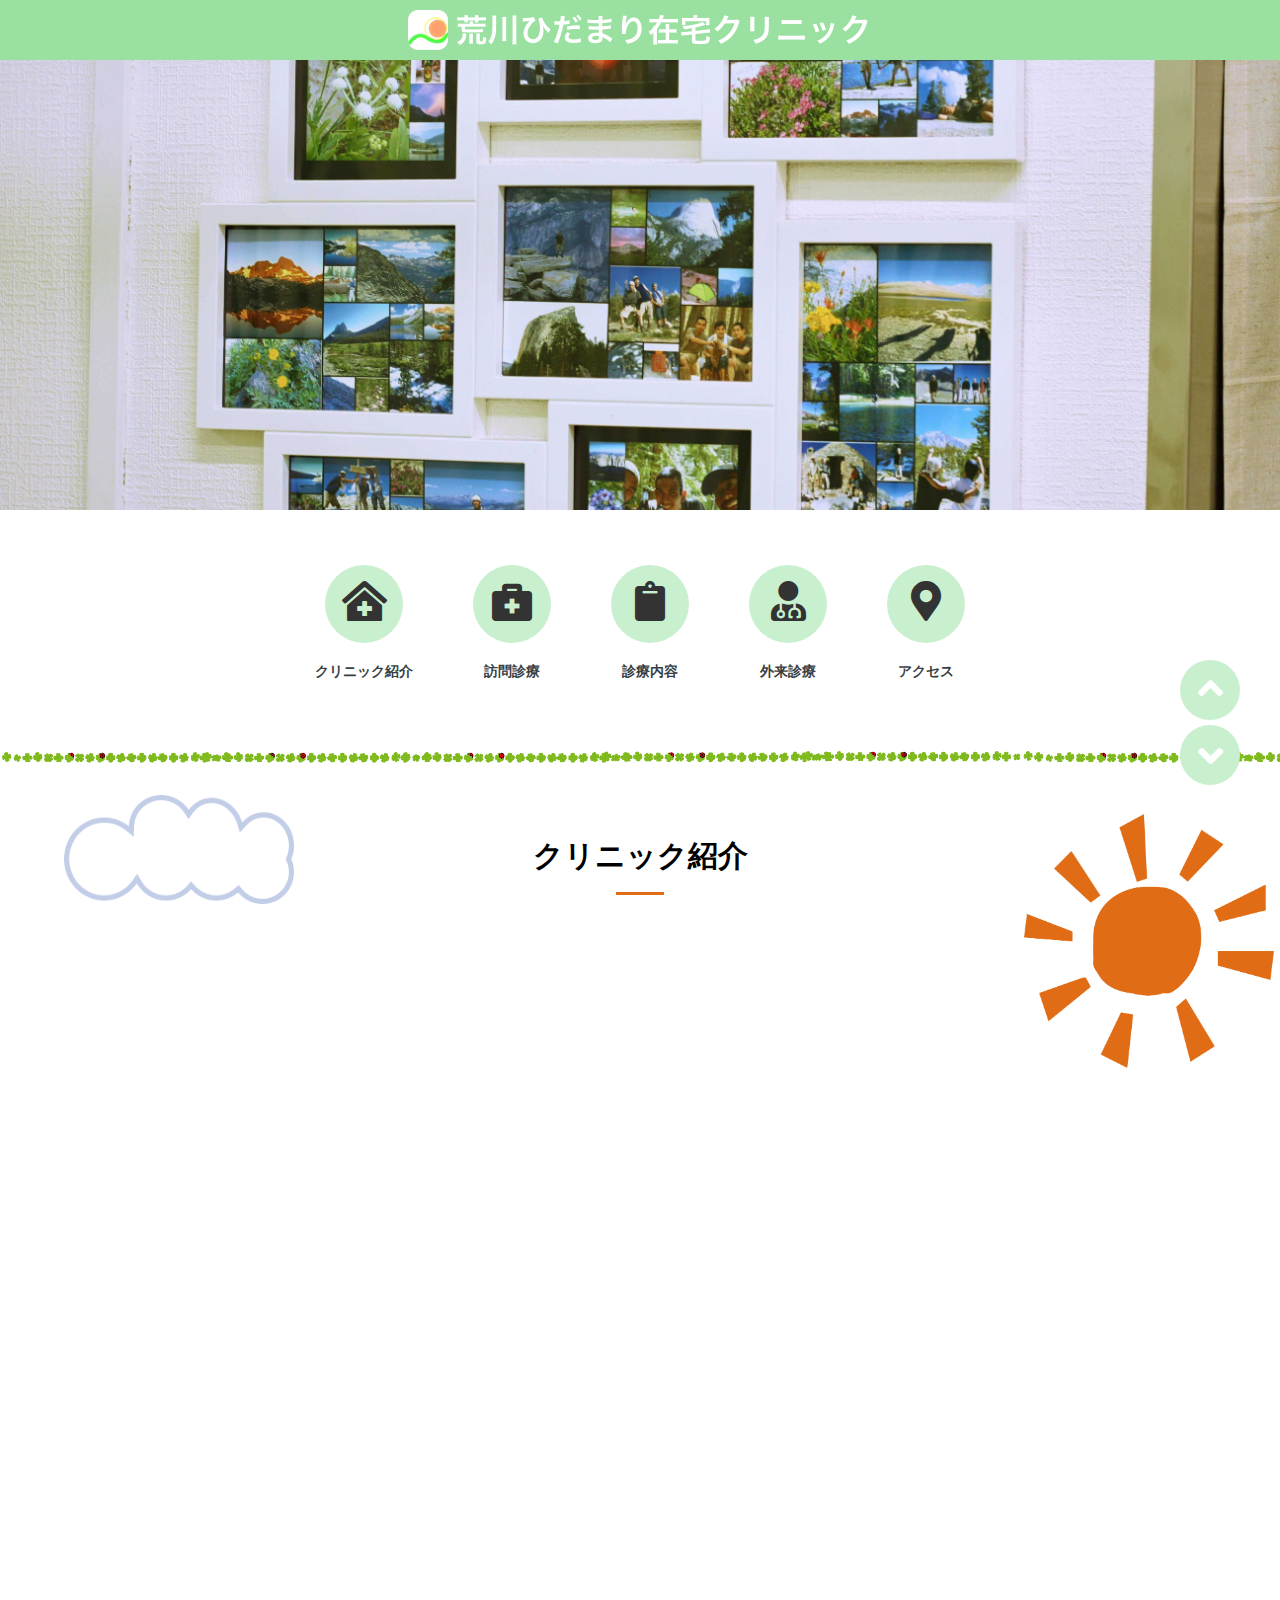
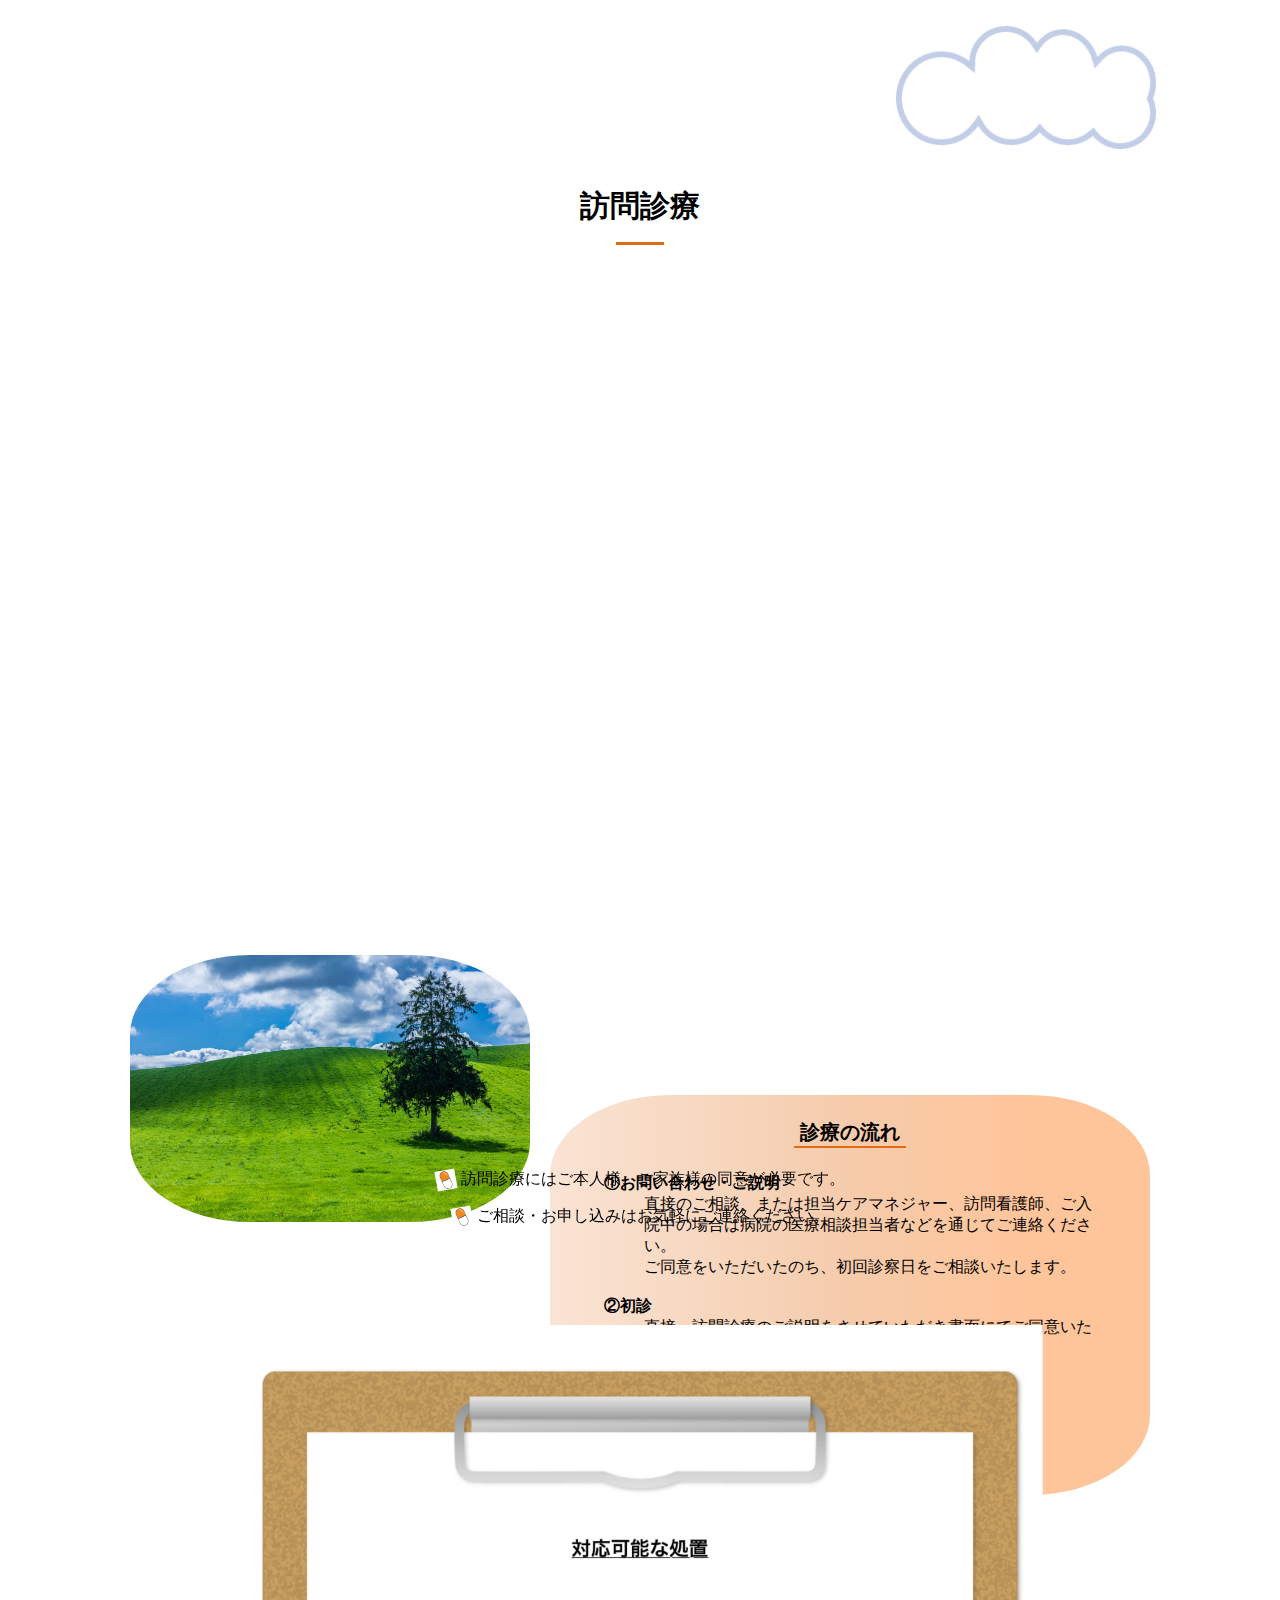
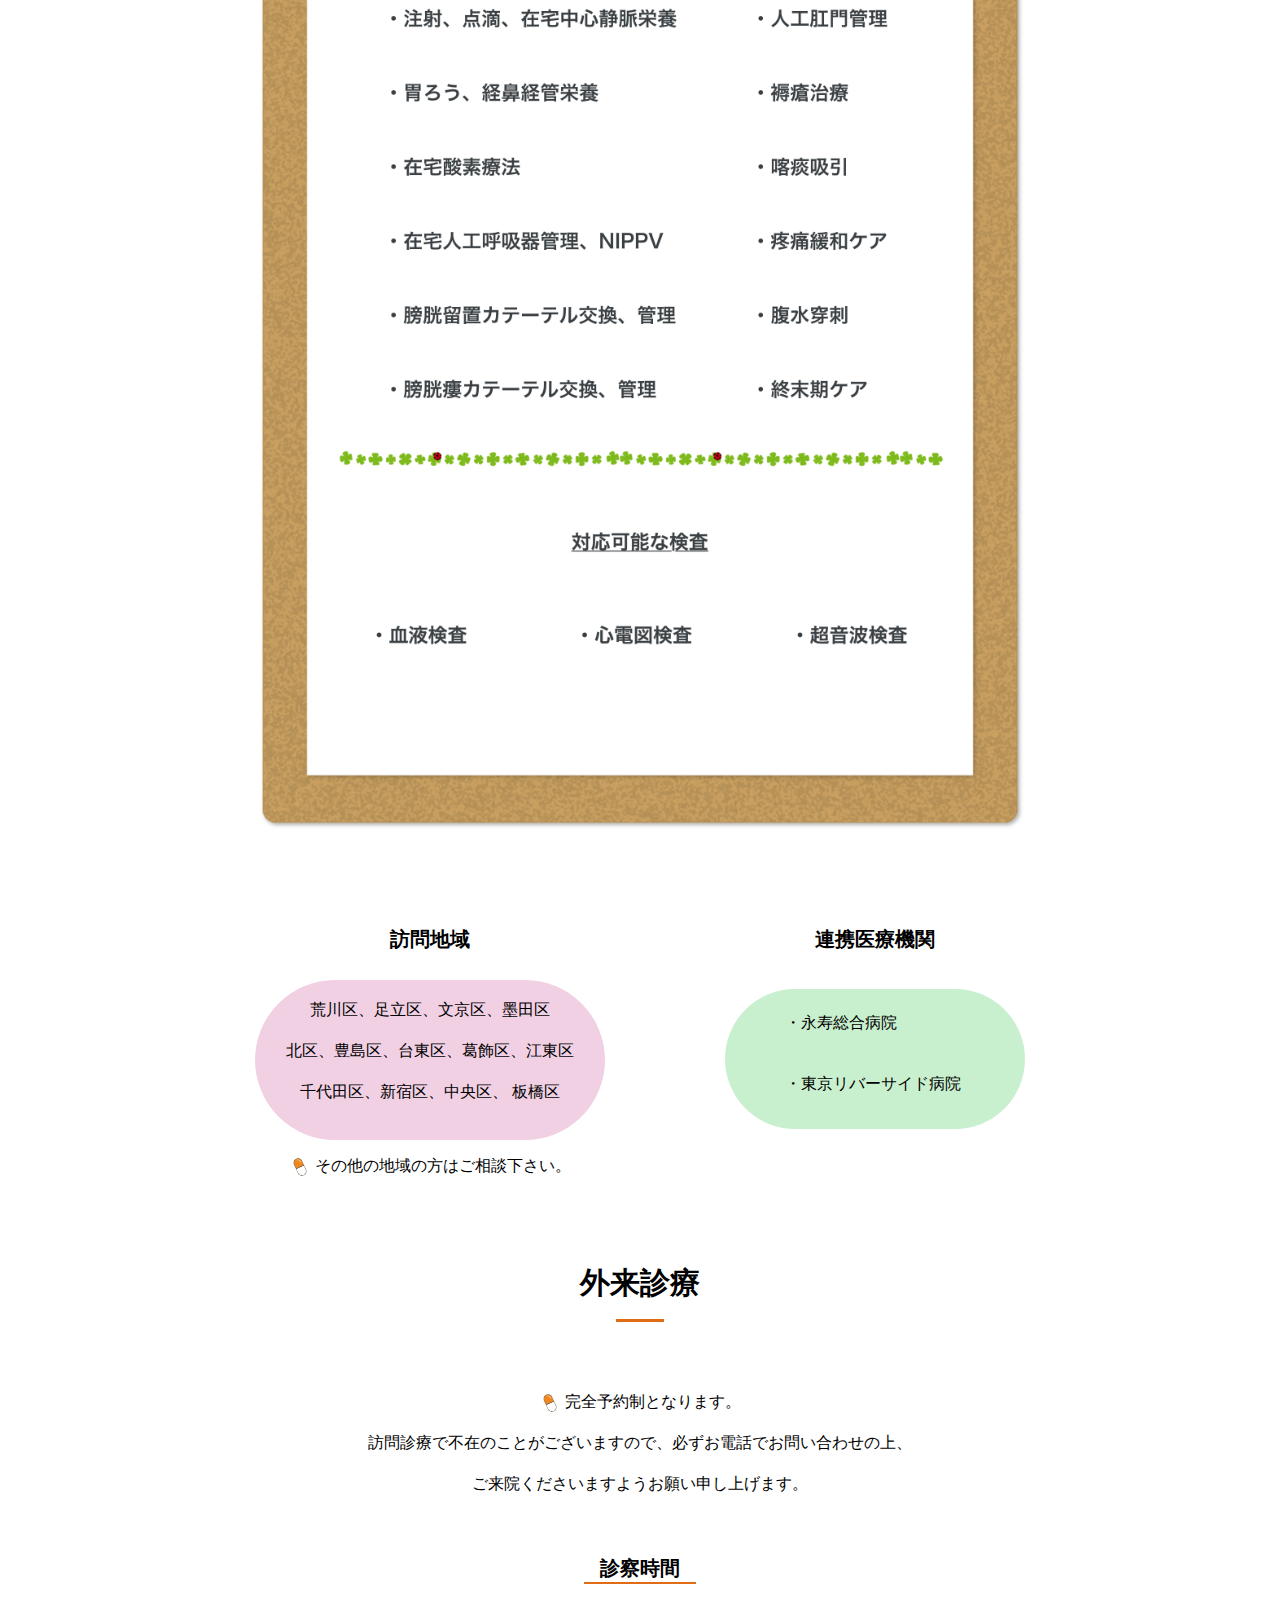
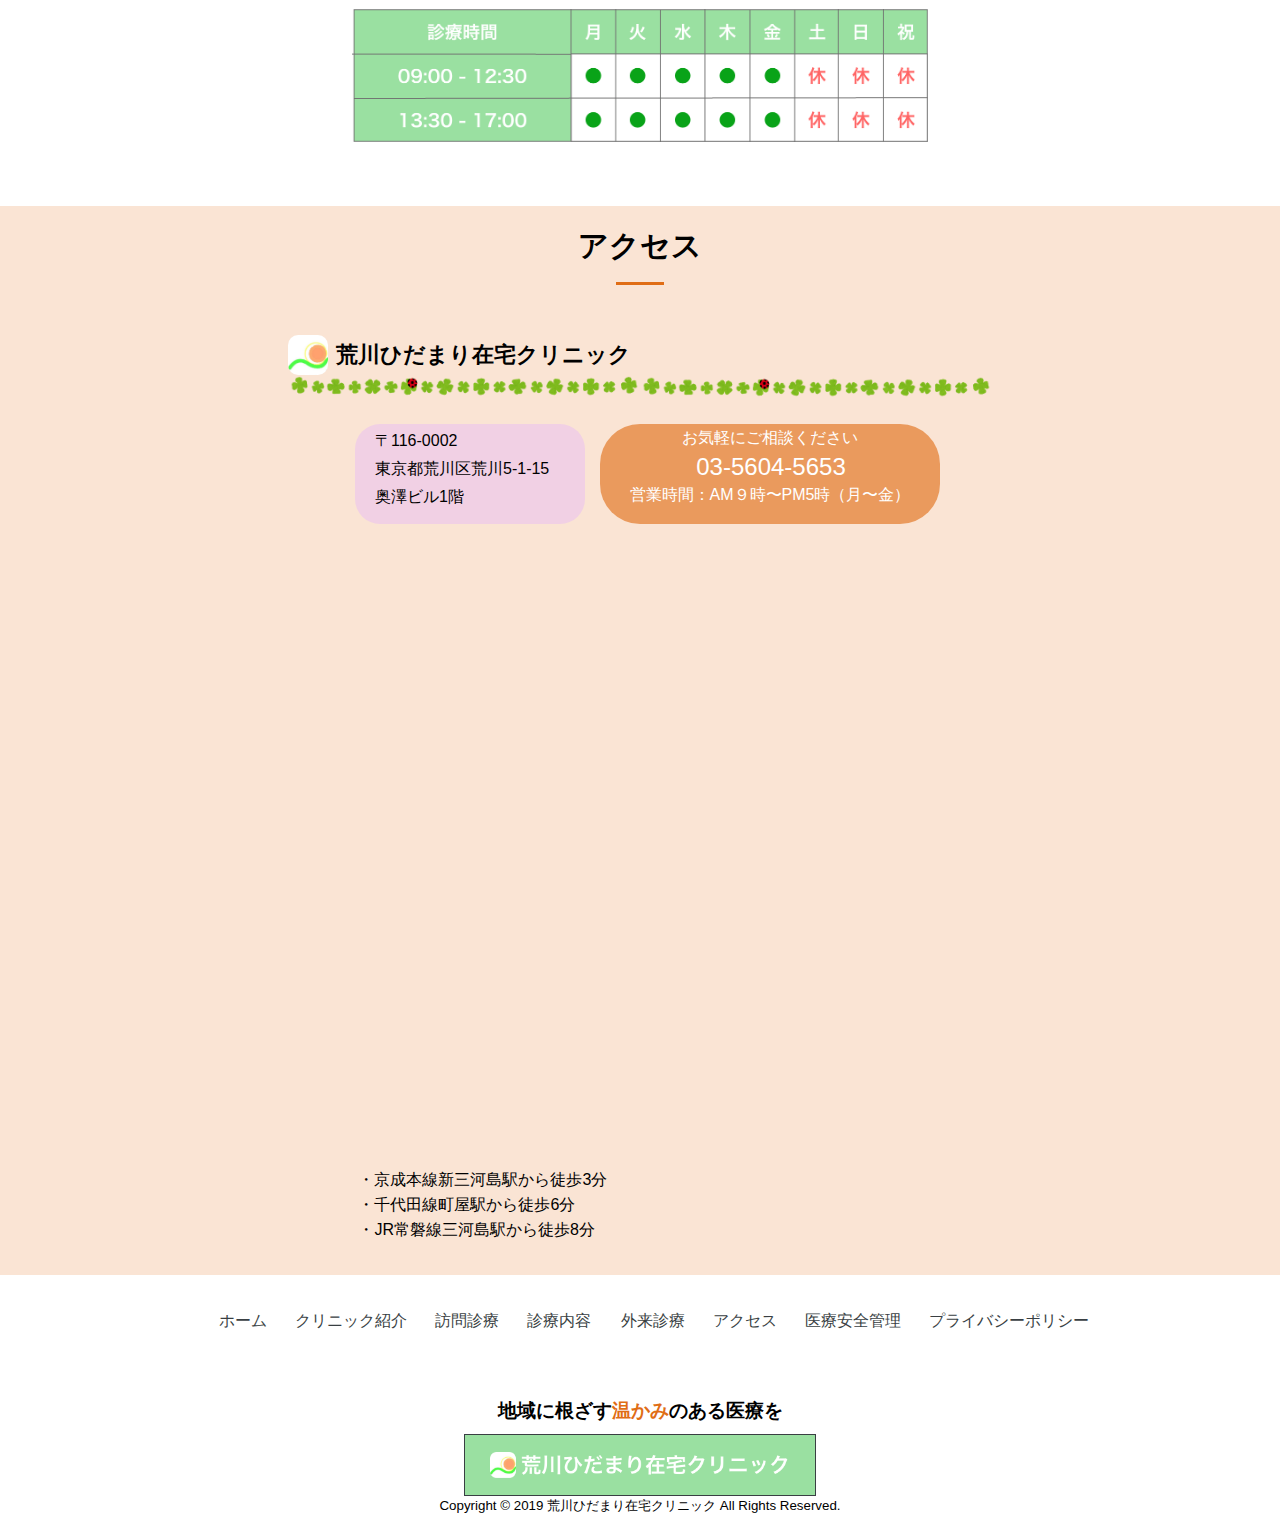
==== index.html @ 25bcf43f "update" ====
<!DOCTYPE html>
<html lang="ja">
	<head>
		<meta charset="UTF-8" />
		<meta name="viewport" content="width=device-width, initial-scale=1.0" />
		<meta http-equiv="X-UA-Compatible" content="ie=edge" />
		<title>荒川ひだまり在宅クリニック</title>
		<meta name="description" content="" />
		<meta name="keywords" content="" />
		<link rel="icon" href="ひだまりロゴ.ico" />
		<link rel="stylesheet" href="css/styles.css" />
		<link
			rel="stylesheet"
			href="https://use.fontawesome.com/releases/v5.10.1/css/all.css"
		/>
		<script src="https://ajax.googleapis.com/ajax/libs/jquery/2.1.4/jquery.min.js"></script>
		<!--[if lt IE 9]>
			<script src="//html5shiv.googlecode.com/svn/trunk/html5.js"></script>
			<script src="//css3-mediaqueries-js.googlecode.com/svn/trunk/css3-mediaqueries.js"></script>
		<![endif]-->
	</head>
	<body>
		<!-- ホーム Start -->
		<!-- ヘッダー Start -->
		<header>
			<div class="header">
				<a class="header-logo" href="/">
					<img
						src="img/header-logo.png"
						alt="荒川ひだまり在宅クリニックのロゴ"
					/>
				</a>
			</div>
		</header>
		<!-- ヘッダー End -->

		<!-- スライドショー Start -->
		<div class="slideshow">
			<div id="slide">
				<img
					src="img/slide_img01_Fotor.jpg"
					loading="lazy"
					alt="荒川ひだまり在宅クリニックの店頭の写真"
				/>
				<img
					src="img/slide_img06_Fotor.jpg"
					loading="lazy"
					alt="ママ・手塚先生仕事頑張ってね！ひなちゃん写真"
				/>
				<img
					src="img/slide_img02_Fotor.jpg"
					loading="lazy"
					alt="荒川ひだまり在宅クリニック院長の友達との海外旅行写真①"
				/>
				<img
					src="img/slide_img03_Fotor.jpg"
					loading="lazy"
					alt="荒川ひだまり在宅クリニック院長の友達との海外旅行写真②"
				/>
				<img
					src="img/slide_img04_Fotor.jpg"
					loading="lazy"
					alt="荒川ひだまり在宅クリニックで飼っている金魚の写真①"
				/>
			</div>
			<div class="mask">
				<!-- 電話番号 Start -->
				<div class="telephone">
					<div class="telephone-info">
						<p>お気軽にご相談ください</p>
						<p>03-5604-5653</p>
						<p>営業時間：AM９時〜PM5時（月〜金）</p>
					</div>
				</div>
				<!-- 電話番号 End -->

				<div class="philosophy">
					<h2>地域に根ざす<span>温かみ</span>のある医療を</h2>
				</div>

				<!-- 診察時間 Start -->
				<div id="schedule-table">
					<table class="mod-schedule-table">
						<tr>
							<th class="tal"></th>
							<th>月</th>
							<th>火</th>
							<th>水</th>
							<th>木</th>
							<th>金</th>
							<th>土</th>
							<th>日</th>
						</tr>
						<tr>
							<td class="tal">09:00 - 12:30</td>
							<td>○</td>
							<td>○</td>
							<td>○</td>
							<td>○</td>
							<td>○</td>
							<td>-</td>
							<td>-</td>
						</tr>
						<tr>
							<td class="tal">13:30 - 17:00</td>
							<td>○</td>
							<td>○</td>
							<td>○</td>
							<td>○</td>
							<td>○</td>
							<td>-</td>
							<td>-</td>
						</tr>
					</table>

					<p class="mod-schedule-notes">
						※土曜・日曜・祝日は定休日
					</p>
				</div>
			</div>
			<!-- 診察時間 End -->
		</div>
		<!-- スライドショー End -->

		<!-- ナビゲーション Start -->
		<nav>
			<div class="demo1"></div>
			<ul class="menu">
				<a href="#clinic"
					><li class="fas fa-clinic-medical"></li>
					<p>クリニック紹介</p></a
				>
				<a href="#visiting-clinic"
				><li class="fas fa-briefcase-medical"></li>
				<p>訪問診療</p></a
				>
				<a href="#service"
				><li class="fas fa-clipboard"></li>
				<p>診療内容</p></a
				>
				<a href="#outpatient"
				><li class="fas fa-user-md"></li>
					<p>外来診療</p></a
				>
				<a href="#access"
					><li class="fas fa-map-marker-alt"></li>
					<p>アクセス</p></a
				>
			</ul>
		</nav>
		<!-- ナビゲーション End -->
		<div class="home-end"></div>
		<!-- ホーム End -->
		<!-- トップへ戻る 最後に -->
		<div class="linkGoTop" style="display: block;">
			<a id="page-top" href="#"><i class="fas fa-angle-up"></i></a>
		</div>
		<!-- ********* -->
		<div class="linkGoBottom" style="display: block;">
			<a id="page-bottom" href="#footer"
				><i class="fas fa-angle-down"></i
			></a>
		</div>
		<!-- トップへ戻る 最後に -->
		<!-- main Start -->
		<main>
			<!-- クリニック紹介 Start -->
			<section class="clinic-section">
				<div class="clinic trigger">
					<div class="heading" id="clinic">
						<h1 class="heading-word">クリニック紹介</h1>
						<div class="heading-underline"></div>
					</div>
					<div class="illustration">
						<img
							class="cloud1"
							src="img/cloud.png"
							loading="lazy"
							alt="雲のイラスト"
							width="230px"
						/>
						<img
							class="sun"
							src="img/sun.png"
							loading="lazy"
							alt="のイラスト"
							width="250px"
						/>
					</div>
					<div class="inntyou-greeting">
						<div class="inntyou animation left delay">
							<div class="inntyou-name">
								<h3>荒川ひだまり在宅クリニック&emsp;院長</h3>
								<h3>手塚 晶人</h3>
							</div>
							<img
								src="img/IMG_5941_Fotor.jpg"
								alt="荒川ひだまり在宅クリニック院長の写真"
							/>
						</div>
						<div class="greeting-text animation right delay1">
							<h3>院長あいさつ</h3>
							<div class="text-container">
								<p>
									私は内科医として、高齢者を中心に幅広い背景の方々の診療を行って参りました。
								</p>
								<p>
									荒川ひだまり在宅クリニックは、太陽の光が降り注ぐ温かなひだまりのような、地域に根ざす在宅診療所として、皆様の日々の生活の中で、健康を支えて参ります。
								</p>
								<p>今後ともよろしくお願い申し上げます。</p>
							</div>
						</div>
					</div>
					<div class="career animation left delay2">
						<h3>経歴</h3>
						<ul>
							<li>日本医科大学卒業</li>
							<li>内科 老年内科</li>
							<li>日本内科学会会員</li>
							<li>荒川区医師会会員</li>
							<li>緩和ケア研修会修了</li>
						</ul>
					</div>
				</div>
				<img
					class="cloud2"
					src="img/cloud.png"
					loading="lazy"
					alt="雲のイラスト"
					width="260px"
				/>
			</section>
			<!-- クリニック紹介 End -->

			<!-- 訪問診療 Start -->
			<section>
				<div class="visiting-clinic trigger2">
					<div class="heading" id="visiting-clinic">
						<h1 class="heading-word">訪問診療</h1>
						<div class="heading-underline"></div>
					</div>
					<!-- 訪問診療とは Start -->
					<div class="visiting-about animation2 up fast2">
						<div class="about">
							<h3>訪問診療とは</h3>
							<div class="sub-underline"></div>
							<div class="text-container">
								<p>
									訪問診療（在宅医療）とは、具合が悪くなったときにだけ医師が診察に伺うものではなく、通院が困難な患者様のご自宅や居住されている施設に、医師が定期的に診療にお伺いし、計画的に健康管理を行う診療をいいます。
								</p>
								<p>
									また定期的な診療に加え、緊急時には365日24時間体制で対応し、必要に応じて臨時往診や入院先の手配なども行います。
								</p>
								<p>
									地域の病院、ケアマネジャー、訪問看護ステーション、薬剤師など多職種
									の方々と連携・協力しながら患者様が在宅で安心して療養生活を続けられ
									るよう、総合的にサポートしていきます。
								</p>
							</div>
						</div>
						<div class="about-img animation2 up fast">
							<img
								src="img/ELL89_ookinahimawari20140812_TP_V.jpg"
								loading="lazy"
								alt="ひまわりの写真"
							/>
						</div>
					</div>
					<!-- 訪問診療とは End -->
					<!-- 診察の流れ Start -->
					<div class="visiting-flow trigger3 animation3 up fast3">
						<div class="flow-img">
							<img
								src="img/AME20181123B005_TP_V.jpg"
								loading="lazy"
								alt="木と草原の写真"
							/>
						</div>
						<div class="flow animation3 up fast4">
							<h3>診療の流れ</h3>
							<div class="sub-underline"></div>
							<div class="text-container">
								<dl>
									<dt>①お問い合わせ・ご説明</dt>
									<dd>
										直接のご相談、または担当ケアマネジャー、訪問看護師、ご入院中の場合は病院の医療相談担当者などを通じてご連絡ください。
									</dd>
									<dd>
										ご同意をいただいたのち、初回診察日をご相談いたします。
									</dd>
									<dt>②初診</dt>
									<dd>
										直接、訪問診療のご説明をさせていただき書面にてご同意いただきましたら、医師が初回の診療を行います。
									</dd>
									<dt>③定期訪問診療</dt>
									<dd>
										医師が定期的に訪問し、診療いたします。
									</dd>
								</dl>
							</div>
						</div>
					</div>
					<!-- 診察の流れ End -->
					<div class="notice animation3 up2 fast4">
						<p>
							<span></span
							>訪問診療にはご本人様、ご家族様の同意が必要です。
						</p>
						<p>
							<span></span
							>ご相談・お申し込みはお気軽にご連絡ください。
						</p>
					</div>
				</div>
			</section>
			<!-- 訪問診療 End -->

			<!-- 診察内容 Start -->
			<section>
				<div class="service">
					<div class="heading" id="service">
						<h1 class="heading-word">診察内容</h1>
						<div class="heading-underline"></div>
					</div>
					<div class="service-contents">
						<img src="img/woodmenu.png" loading="lazy" alt="診察で対応可能な処置と検査項目" />
					</div>
					<div class="sub-info">
						<div class="visiting-area">
							<h4>訪問地域</h4>
							<div class="area-text">
								<p>荒川区、足立区、文京区、墨田区</p>
								<p>北区、豊島区、台東区、葛飾区、江東区</p>
								<p>千代田区、新宿区、中央区、 板橋区</p>
							</div>
							<p><span></span>その他の地域の方はご相談下さい。</p>
						</div>
						<div class="cooperation">
							<h4>連携医療機関</h4>
							<div class="coop-text">
								<p>・永寿総合病院</p>
								<p>・東京リバーサイド病院</p>
							</div>
						</div>
					</div>
				</div>
			</section>
			<!-- 診察内容 End -->

			<!-- 外来診療 Start -->
			<section>
				<div class="outpatient">
					<div class="heading" id="outpatient">
						<h1 class="heading-word">外来診療</h1>
						<div class="heading-underline"></div>
					</div>
					<div class="outpatient-text">
						<p><span></span>完全予約制となります。</p>
						<p>
							訪問診療で不在のことがございますので、必ずお電話でお問い合わせの上、
						</p>
						<p>ご来院くださいますようお願い申し上げます。</p>
					</div>
					<div class="schedule">
						<h3>診察時間</h3>
						<div class="sub-underline"></div>
						<img
							src="img/schedule.png"
							alt="荒川ひだま在宅クリニックの週間スケジュールと診察時間"
						/>
					</div>
				</div>
			</section>
			<!-- 外来診療 End -->

			<!-- アクセス Start -->
			<section>
				<div class="access">
					<div class="heading" id="access">
						<h1 class="heading-word">アクセス</h1>
						<div class="heading-underline"></div>
					</div>
					<div class="access-info">
						<div class="access-logo">
							<img
								src="img/logo.png"
								alt="荒川ひだまり在宅クリニックのロゴ"
							/>
							<h4>荒川ひだまり在宅クリニック</h4>
						</div>
						<img src="img/leaf2.png" alt="" width="100%" />
						<div class="access-number">
							<div class="access-num">
								<p>〒116-0002</p>
								<p>東京都荒川区荒川5-1-15</p>
								<p>奥澤ビル1階</p>
							</div>
							<div class="tele-number">
								<p>お気軽にご相談ください</p>
								<p>03-5604-5653</p>
								<p>営業時間：AM９時〜PM5時（月〜金）</p>
							</div>
						</div>
						<div class="access-map">
							<p>
								<iframe
									style="BORDER-TOP: 0px; BORDER-RIGHT: 0px; BORDER-BOTTOM: 0px; BORDER-LEFT: 0px"
									height="600"
									src="https://www.google.com/maps/embed?pb=!1m18!1m12!1m3!1d6477.141175793988!2d139.77134361840973!3d35.73677794759136!2m3!1f0!2f0!3f0!3m2!1i1024!2i768!4f13.1!3m3!1m2!1s0x60188e773e58adbf%3A0x28fab18ea7a4468!2z44CSMTE2LTAwMDIg5p2x5Lqs6YO96I2S5bed5Yy66I2S5bed77yV5LiB55uu77yR4oiS77yR77yVIOWlpea-pOODk-ODqyAx6ZqO!5e0!3m2!1sja!2sjp!4v1522905215464"
									frameborder="0"
									loading="lazy"
									width="600"
									allowfullscreen
								></iframe>
							</p>
						</div>
						<div class="map-info">
							<p>・京成本線新三河島駅から徒歩3分</p>
							<p>・千代田線町屋駅から徒歩6分</p>
							<p>・JR常磐線三河島駅から徒歩8分</p>
						</div>
					</div>
				</div>
			</section>
			<!-- アクセス End -->

			<!-- フッター Start -->
			<footer>
				<div class="footer" id="footer">
					<div class="footer-nav">
						<div class="footer-nav-flex">
							<div class="footer-nav-part">
								<a href="#">
									<p>ホーム</p>
								</a>
								<a href="#cpnic">
									<p>クリニック紹介</p>
								</a>
								<a href="#visiting-cpnic">
									<p>訪問診療</p>
								</a>
								<a href="#service">
									<p>診療内容</p>
								</a>
							</div>
							<div class="footer-nav-part">
								<a href="#outpatient">
									<p>外来診療</p>
								</a>
								<a href="#access">
									<p>アクセス</p>
								</a>
								<a href="./safety.html">
									<p>医療安全管理</p>
								</a>
								<a href="./privacy-policy.html">
									<p>プライバシーポリシー</p>
								</a>
							</div>
						</div>
					</div>
					<div class="last">
						<h3>地域に根ざす<span>温かみ</span>のある医療を</h3>
						<a href="#">
							<div class="footer-logo">
								<img
									src="img/header-logo.png"
									alt="荒川ひだまり在宅クリニックのロゴ"
								/>
							</div>
						</a>
						<small
							>Copyright &copy; 2019 荒川ひだまり在宅クリニック
							All Rights Reserved.</small
						>
					</div>
				</div>
			</footer>
			<!-- フッター End -->
		</main>
		<!-- main End -->

		<script src="js/main.js"></script>
	</body>
</html>
---- css/styles.css ----
html {
	overflow-x: hidden;
}

body {
	font-family: 'ヒラギノ角ゴ Pro W3', 'Hiragino Kaku Gothic Pro', 'メイリオ',
		Meiryo, 'ＭＳ Ｐゴシック', 'MS PGothic', sans-serif;
	margin: 0;
}

:root {
	--main-font-color: #393f43;
	--base-color: #c9f0ce;
	--accent-color: #e06d15;
}

/******************************/
/**          共通部分          **
/******************************/

/***** 見出し *****/
.heading {
	display: flex;
	flex-direction: column;
	margin: 50px auto;
}
h1.heading-word {
	font-size: 30px;
	color: #000;
	text-align: center;
	margin-bottom: 15px;
}
.heading-underline {
	width: 3rem;
	height: 0.2rem;
	background: #e06d15;
	margin: 0 auto;
}
.sub-underline {
	width: 7rem;
	height: 0.1rem;
	background: #e06d15;
	margin: 0 auto;
	margin-bottom: 25px;
}
/***** 見出し *****/

/***** トップへ戻る *****/
#page-top a {
	display: block;
	color: #fff;
	padding: 25px 0;
	text-decoration: none;
}

.linkGoTop {
	position: fixed;
	bottom: 180px;
	right: 40px;
	font-size: 80%;
	text-align: center;
	width: 60px;
	height: 60px;
	text-align: center;
	background: #c9f0ce;
	border-radius: 50%;
	z-index: 1000;
}

.linkGoTop:hover {
	opacity: 0.7;
}

.linkGoTop i {
	color: #fff;
	font-size: 40px;
	line-height: 56px;
}

/***** トップへ戻る *****/

/***** フッターへ *****/
#page-bottom a {
	display: block;
	color: #fff;
	padding: 25px 0;
	text-decoration: none;
}

.linkGoBottom {
	position: fixed;
	bottom: 115px;
	right: 40px;
	font-size: 80%;
	text-align: center;
	width: 60px;
	height: 60px;
	text-align: center;
	background: #c9f0ce;
	border-radius: 50%;
	z-index: 1000;
}

.linkGoBottom:hover {
	opacity: 0.7;
}
.linkGoBottom i {
	color: #fff;
	font-size: 40px;
	line-height: 62px;
}
/***** フッターへ *****/

/******************************/
/**          共通部分          **
/******************************/

/********** ヘッダー Start **********/
header {
	width: 100%;
	height: 60px;
	background: #9ae0a1;
}

.header-logo {
	display: block;
	text-align: center;
}

header img {
	height: 40px;
	margin-top: 10px;
}
/********** ヘッダー End **********/

/********** スクロールエフェクト **********/
.animation {
	opacity: 0;
	transition: all 1s ease;
}
.animation2 {
	opacity: 0;
	transition: all 1s ease;
}
.left {
	transform: translateX(-100%);
}
.right {
	transform: translateX(100%);
}
.up {
	transform: translateY(50%);
}
.up2 {
	transform: translateY(100%);
}
.delay {
	transition: all 2s ease;
}
.delay1 {
	transition: all 3s ease;
}
.delay2 {
	transition: all 4s ease;
}
.delay3 {
	transition: all 5s ease;
}
.fast {
	transition: all 0.8s ease;
}
.fast2 {
	transition: all 1.2s ease;
}
.fast3 {
	transition: all 1.4s ease;
}
.fast4 {
	transition: all 1.7s ease;
}

.animation.active {
	opacity: 1;
	transform: translateX(0);
}
.animation2.active {
	opacity: 1;
	transform: translateY(0);
}
.animation3.active {
	opacity: 1;
	transform: translateY(0);
}

/********** スクロールエフェクト **********/

/*************** ホーム start ***************/
/********** スライドショー Start **********/
.slideshow {
	width: 100%;
}
.slideshow #slide {
	width: 100%;
	position: relative;
}

.slideshow #slide img {
	position: absolute;
	height: 450px;
	width: 100%;
	object-fit: cover;
}
.slideshow .mask {
	width: 100%;
	height: 450px;
	top: 0;
	opacity: 0; /* マスクを表示しない */
	background-color: rgba(0, 0, 0, 0.45);
	-webkit-transition: all 0.6s ease;
	transition: all 0.6s ease;
}

/***** 電話番号 Start *****/
.telephone {
	margin-left: 100%;
	color: #fff;
	-webkit-transition: all 0.5s ease;
	transition: all 0.5s ease;
}

.telephone-info {
	text-align: center;
}

.telephone p {
	margin-bottom: 2px;
	margin-top: 0;
	white-space: nowrap;
}
.telephone p:first-of-type {
	padding-top: 10px;
}

.telephone p:nth-of-type(2) {
	font-size: 24px;
	margin-right: 16px;
}

.telephone p:nth-of-type(2)::before {
	font-family: 'Font Awesome 5 Free';
	font-weight: 900;
	content: '\f87b';
	color: #ea9a5d;
	font-size: 28px;
	margin-right: 6px;
}

.slideshow .mask:hover .telephone {
	margin-left: 77%; /* 左にずらす */
}

.slideshow .mask:hover {
	opacity: 1; /* マスクを表示する */
}
/***** 電話番号 End *****/

/***** 理念 Start *****/
.philosophy {
	margin: 100px 0 auto;
	text-align: center;
	padding-bottom: 10px;
}
.philosophy h2 {
	margin: 0 auto;
	font-size: 38px;
	color: #fff;
}
.philosophy span {
	color: #e06d15;
}
/***** 理念 End *****/

/***** 診察時間 Start *****/
#schedule-table {
	margin-left: -10%;
	margin-top: 65px;
	color: #fff;
	white-space: nowrap;
	-webkit-transition: all 0.6s ease;
	transition: all 0.6s ease;
}

table {
	border-collapse: collapse;
}
table th,
table td {
	padding: 0 8px;
	border-right: solid 1px #fff;
	/*実線 1px 黒*/
}

table td:nth-of-type(7) {
	padding-left: 13px;
}
table td:nth-of-type(8) {
	padding-left: 13px;
}
#schedule-table p {
	margin-left: 137px;
}

.slideshow .mask:hover #schedule-table {
	margin-left: 1%; /* 左にずらす */
}
/***** 診察時間 End *****/

/********** スライドショー End **********/

/********** ナビゲーション Start **********/
.menu {
	display: flex;
	text-align: center;
	justify-content: center;
	padding: 0;
	margin: 55px 0;
}

.menu a {
	text-decoration: none;
	color: #333;
	margin-left: 60px;
}

.menu a:first-of-type {
	margin-left: 0;
}

li.fas {
	list-style: none;
	font-size: 40px;
	width: 78px;
	height: 62px;
	background: #c9f0ce;
	border-radius: 50%;
	padding-top: 16px;
	-webkit-transition: all 0.2s ease;
	transition: all 0.05s ease;
}

.menu a p {
	font-size: 14px;
	color: #393f43;
	font-weight: bold;
	margin-top: 20px;
}

.menu a:hover .fas {
	transform: scale(1.3);
}

.menu a:hover {
	opacity: 0.8;
}
/********** ナビゲーション End **********/
.home-end {
	background-image: url('../img/leaf1.png');
	height: 16px;
	margin-top: 10px;
}
/*************** ホーム End ***************/

/*************** クリニック紹介 Start ***************/
.clinic-section {
	height: 900px;
}
.clinic {
	height: 910px;
}

.illustration {
	height: 10px;
}

img.cloud1 {
	display: block;
	position: relative;
	top: -150px;
	margin-left: 5%;
}

img.sun {
	display: block;
	position: relative;
	top: -240px;
	margin-left: 80%;
}

/********** 院長挨拶 Start **********/

.inntyou-greeting {
	display: flex;
	justify-content: center;
}

/***** 院長 *****/
.inntyou {
	width: 60%;
	position: relative;
}
.inntyou img {
	width: 100%;
	border-radius: 20%;
	margin-left: 30%;
}

.inntyou-name {
	display: flex;
	flex-wrap: wrap;
	justify-content: space-around;
	margin-left: 55%;
}

.inntyou-name h3 {
	font-size: 24px;
	font-weight: bold;
	white-space: nowrap;
	padding-left: 20px;
	margin: 0 auto;
	color: #09a318;
}
.inntyou-name h3:last-of-type {
	color: #e06d15;
}
/***** 院長 *****/

/***** あいさつ *****/
.greeting-text {
	width: 550px;
	height: 400px;
	border-radius: 20%;
	background: -moz-radial-gradient(
		rgba(215, 250, 210, 0.27) 0%,
		rgba(146, 242, 165, 0.8) 70%,
		#9dfaaf 100%
	);
	background: -webkit-radial-gradient(
		rgba(215, 250, 210, 0.27) 0%,
		rgba(146, 242, 165, 0.8) 70%,
		#9dfaaf 100%
	);
	background: radial-gradient(
		rgba(215, 250, 210, 0.27) 0%,
		rgba(146, 242, 165, 0.8) 70%,
		#9dfaaf 100%
	);
	position: relative;
	top: 200px;
	margin-right: 5%;
}

.greeting-text h3 {
	font-size: 22px;
	text-align: center;
	margin-top: 40px;
	margin-bottom: 30px;
}

.greeting-text p {
	font-size: 18px;
	margin-bottom: 25px;
}

.text-container {
	width: 82%;
	margin: 0 auto;
	color: var(--defalt-font-color);
}
/***** あいさつ *****/

/***** 経歴 *****/
.career {
	display: block;
	width: 400px;
	height: 300px;
	border-radius: 30%;
	background: -moz-linear-gradient(
		left,
		#ffc59a 40%,
		#f5cbab 60%,
		#fae4d4 90%
	);
	background: -webkit-linear-gradient(
		left,
		#ffc59a 40%,
		#f5cbab 60%,
		#fae4d4 90%
	);
	background: linear-gradient(
		to right,
		#ffc59a 40%,
		#f5cbab 60%,
		#fae4d4 90%
	);
	margin-left: 11%;
	margin-top: -70px;
}
.career h3 {
	text-align: center;
	padding-top: 30px;
}
.career ul {
	margin-left: 55px;
}
.career li {
	letter-spacing: 10px;
	margin-bottom: 15px;
}

.cloud2 {
	display: block;
	position: relative;
	top: -100px;
	margin-left: 70%;
}
/***** 経歴 *****/
/********** 院長挨拶 End **********/

/********** 訪問診療 Start **********/
.visiting-clinic {
	height: 1030px;
}
.visiting-about {
	width: 1200px;
	display: flex;
	justify-content: center;
	margin: 0 auto;
}
.about {
	width: 600px;
	height: 400px;
	border-radius: 20%;
	background: -webkit-linear-gradient(
		right,
		rgba(215, 250, 210, 0.27) 0%,
		rgba(146, 242, 165, 0.31) 25.61%,
		#9dfaaf 100%
	);
	background: -moz-linear-gradient(
		right,
		rgba(215, 250, 210, 0.27) 0%,
		rgba(146, 242, 165, 0.31) 25.61%,
		#9dfaaf 100%
	);
	background: linear-gradient(
		to left,
		rgba(215, 250, 210, 0.27) 0%,
		rgba(146, 242, 165, 0.31) 25.61%,
		#9dfaaf 100%
	);
	margin-right: 20px;
}
.about-img {
	width: 400px;
	margin-top: 60px;
}
.about-img img {
	width: 100%;
	border-radius: 30%;
}

.about h3 {
	font-size: 20px;
	text-align: center;
	margin-top: 30px;
	margin-bottom: 0;
}

.about p {
	font-size: 15px;
	margin-bottom: 25px;
}

.visiting-flow {
	width: 1200px;
	display: flex;
	margin: 0 auto;
	justify-content: center;
}
.flow-img {
	width: 400px;
	margin-top: 60px;
}
.flow-img img {
	width: 100%;
	border-radius: 30%;
}
.flow {
	width: 600px;
	height: 400px;
	border-radius: 20%;
	background: -moz-linear-gradient(
		right,
		#ffc59a 20%,
		#f5cbab 50%,
		#fae4d4 100%
	);
	background: -webkit-linear-gradient(
		right,
		#ffc59a 20%,
		#f5cbab 50%,
		#fae4d4 100%
	);
	background: linear-gradient(
		to left,
		#ffc59a 20%,
		#f5cbab 50%,
		#fae4d4 100%
	);
	margin-left: 20px;
}

.flow h3 {
	font-size: 20px;
	text-align: center;
	margin-top: 24px;
	margin-bottom: 0;
}

.flow p {
	font-size: 15px;
	margin-bottom: 25px;
}

.text-container dt {
	margin-top: 18px;
	font-weight: bold;
}

.notice {
	margin: 0 auto;
	text-align: center;
	font-size: 16px;
}
.notice span {
	content: url('../img/capsule-orange-color-thumbnail.png');
	width: 20px;
	vertical-align: middle;
	margin-right: 5px;
	transform: rotateZ(-100deg);
}
/********** 訪問診療 End **********/

/********** 診察内容 Start **********/
.service {
	margin: 0 auto;
	text-align: center;
}
#service {
	margin-bottom: 0;
}
.service-contents {
	width: 90%;
	position: relative;
	display: inline-block;
}
.service-contents img {
	width: 70%;
}

.sub-info {
	display: flex;
	justify-content: center;
	margin-top: 30px;
}
.sub-info div {
	margin: 0 30px;
}
.sub-info h4 {
	font-size: 20px;
}
.area-text {
	width: 350px;
	height: 160px;
	border-radius: 103px;
	background: #f1d0e4;
}
.area-text p {
	width: 300px;
	padding-top: 20px;
	margin: 0 auto;
}
.visiting-area span {
	content: url('../img/capsule-orange-color-thumbnail.png');
	width: 20px;
	vertical-align: middle;
	margin-right: 5px;
	transform: rotateZ(-100deg);
}

.cooperation h4 {
	margin-bottom: 36px;
}
.coop-text {
	width: 300px;
	height: 140px;
	border-radius: 103px;
	background: #c9f0ce;
	text-align: left;
}
.coop-text p {
	width: 300px;
	padding-top: 24px;
	margin-left: 60px;
}
/********** 診察内容 End **********/

/********** 外来診療 Start **********/
.outpatient-text p {
	padding-top: 20px;
	margin: 0 auto;
	text-align: center;
}
.outpatient-text span {
	content: url('../img/capsule-orange-color-thumbnail.png');
	width: 20px;
	vertical-align: middle;
	margin-right: 5px;
	transform: rotateZ(-100deg);
}
.schedule {
	text-align: center;
	margin: 60px 0;
}
.schedule h3 {
	font-size: 20px;
	text-align: center;
	margin-top: 30px;
	margin-bottom: 0;
}

.schedule img {
	width: 45%;
}
/********** 外来診療 End **********/

/********** アクセス Start **********/
.access {
	background: #fae4d4;
	padding-bottom: 30px;
}
.access-info {
	width: 55%;
	margin: 0 auto;
}
.access-logo {
	display: flex;
	height: 40px;
	align-items: center;
	margin: 0 auto;
}
.access-logo img {
	width: 40px;
	height: 100%;
	border-radius: 10px;
	margin-right: 8px;
}
.access-logo h4 {
	font-size: 22px;
}

.access-number {
	display: flex;
	justify-content: center;
	align-items: center;
	margin-top: 10px;
}
.access-num {
	width: 230px;
	height: 100px;
	background: #f1d0e4;
	border-radius: 25px;
	margin: 0 15px;
}
.access-num p {
	width: 90%;
	margin: 7px 20px;
}
.tele-number {
	width: 340px;
	height: 100px;
	border-radius: 40px;
	background: #ea9a5d;
	color: #fff;
	text-align: center;
	margin: 10px 0;
}
.tele-number p {
	width: 90%;
	margin: 4px auto;
}
.tele-number p:nth-of-type(2) {
	font-size: 24px;
	margin-right: 16px;
}

.access-map {
	text-align: center;
	margin: 0 auto;
}
iframe {
	position: static;
	margin: 0 auto;
}

.map-info {
	width: 80%;
	margin: 0 auto;
}
.map-info p {
	width: 500px;
	height: 20px;
	margin: 5px 0;
}
/********** アクセス End **********/

/********** フッター Start **********/
footer {
	margin-top: 20px;
}
.footer-nav {
	width: 900px;
	margin: 0 auto;
}

.footer-nav-flex {
	display: flex;
	flex-wrap: wrap;
	justify-content: space-around;
}
.footer-nav-part {
	display: flex;
	justify-content: space-between;
}

.footer-nav a {
	text-decoration: none;
	color: #393f43;
	margin-left: 28px;
}
.footer-nav a:hover {
	opacity: 0.7;
}

.last {
	margin: 50px 0 auto;
	text-align: center;
	padding-bottom: 10px;
}
.last h3 {
	margin: 10px auto;
}
.last span {
	color: #e06d15;
}

.footer-logo {
	background: #9ae0a1;
	margin: 0 auto;
	width: 350px;
	height: 60px;
	border: #393f43 1px solid;
	text-align: center;
}
.footer-logo:hover {
	opacity: 0.9;
}
.footer-logo img {
	width: 300px;
	margin-top: 17px;
}
/********** フッター End **********/

/*************** クリニック紹介 End ***************/

/*************** レスポンシブ対応 Start ***************/

@media screen and (max-width: 900px) {
	.slideshow .mask:hover .telephone {
		margin-left: 65%; /* 左にずらす */
	}

	.heading {
		margin: 30px auto;
	}

	.inntyou-greeting {
		display: block;
	}

	.inntyou {
		width: 70%;
		text-align: center;
		margin: 0 auto;
	}
	.inntyou-name {
		display: flex;
		flex-wrap: wrap;
		justify-content: space-around;
		margin-left: 0;
	}

	.inntyou img {
		border-radius: 20%;
		margin-left: 0;
		margin: 0 auto;
	}

	.greeting-text {
		width: 550px;
		height: 350px;
		position: static;
		top: 0;
		margin-right: 0;
		margin: 0 auto;
	}

	.greeting-text h3 {
		padding-top: 25px;
		margin-bottom: 10px;
	}

	.career {
		width: 450px;
		display: block;
		margin-left: 0;
		margin-top: 0;
		margin: 0 auto;
	}
	.cloud2 {
		display: none;
	}

	.visiting-clinic {
		margin-top: 350px;
	}
	.visiting-about {
		width: 700px;
		flex-wrap: wrap;
	}
	.about {
		margin-right: 0;
		margin-bottom: 20px;
	}
	.about-img {
		margin: 0;
	}

	.visiting-flow {
		width: 700px;
		flex-wrap: wrap;
		margin: 20px auto;
		justify-content: center;
	}
	.flow-img {
		display: none;
	}

	.service {
		margin-top: 320px;
	}
	.service-contents img {
		width: 75%;
	}

	.sub-info {
		flex-wrap: wrap;
		margin-top: 0;
	}

	.schedule img {
		width: 65%;
	}

	.access-num {
		width: 350px;
		height: 100px;
		background: #f1d0e4;
		border-radius: 25px;
		margin: 0 10px;
	}
	.access-number {
		margin-top: 0;
	}
	.access-num p {
		width: 90%;
		margin: 7px 20px;
	}
	.tele-number {
		height: 123px;
		transform: scale(0.9);
	}
	.map-info {
		width: 100%;
		margin: 0 auto;
	}

	.footer-nav {
		width: 100%;
		margin: 20px auto;
	}
	.footer-nav p {
		margin-top: 0;
		margin-bottom: 0;
	}
}

@media screen and (max-width: 760px) {
	.access-number {
		flex-wrap: wrap;
	}
	.access-num {
		width: 240px;
	}
	.tele-number {
		height: 105px;
		transform: scale(0.9);
	}
}

@media screen and (max-width: 650px) {
	.slideshow .mask:hover .telephone {
		margin: 0 auto;
		text-align: center;
	}
	.slideshow .mask:hover #schedule-table {
		display: none;
	}

	.menu {
		text-align: left;
		flex-wrap: wrap;
		justify-content: start;
		align-content: flex-start;
	}

	.illustration {
		display: none;
	}
	.visiting-about {
		width: 100%;
		flex-wrap: wrap;
	}
	.about {
		width: 90%;
		height: auto;
		margin-right: 0;
	}
	.visiting-flow {
		width: 100%;
	}
	.flow {
		width: 90%;
		height: auto;
	}
}

/*************** レスポンシブ対応 End *****************/
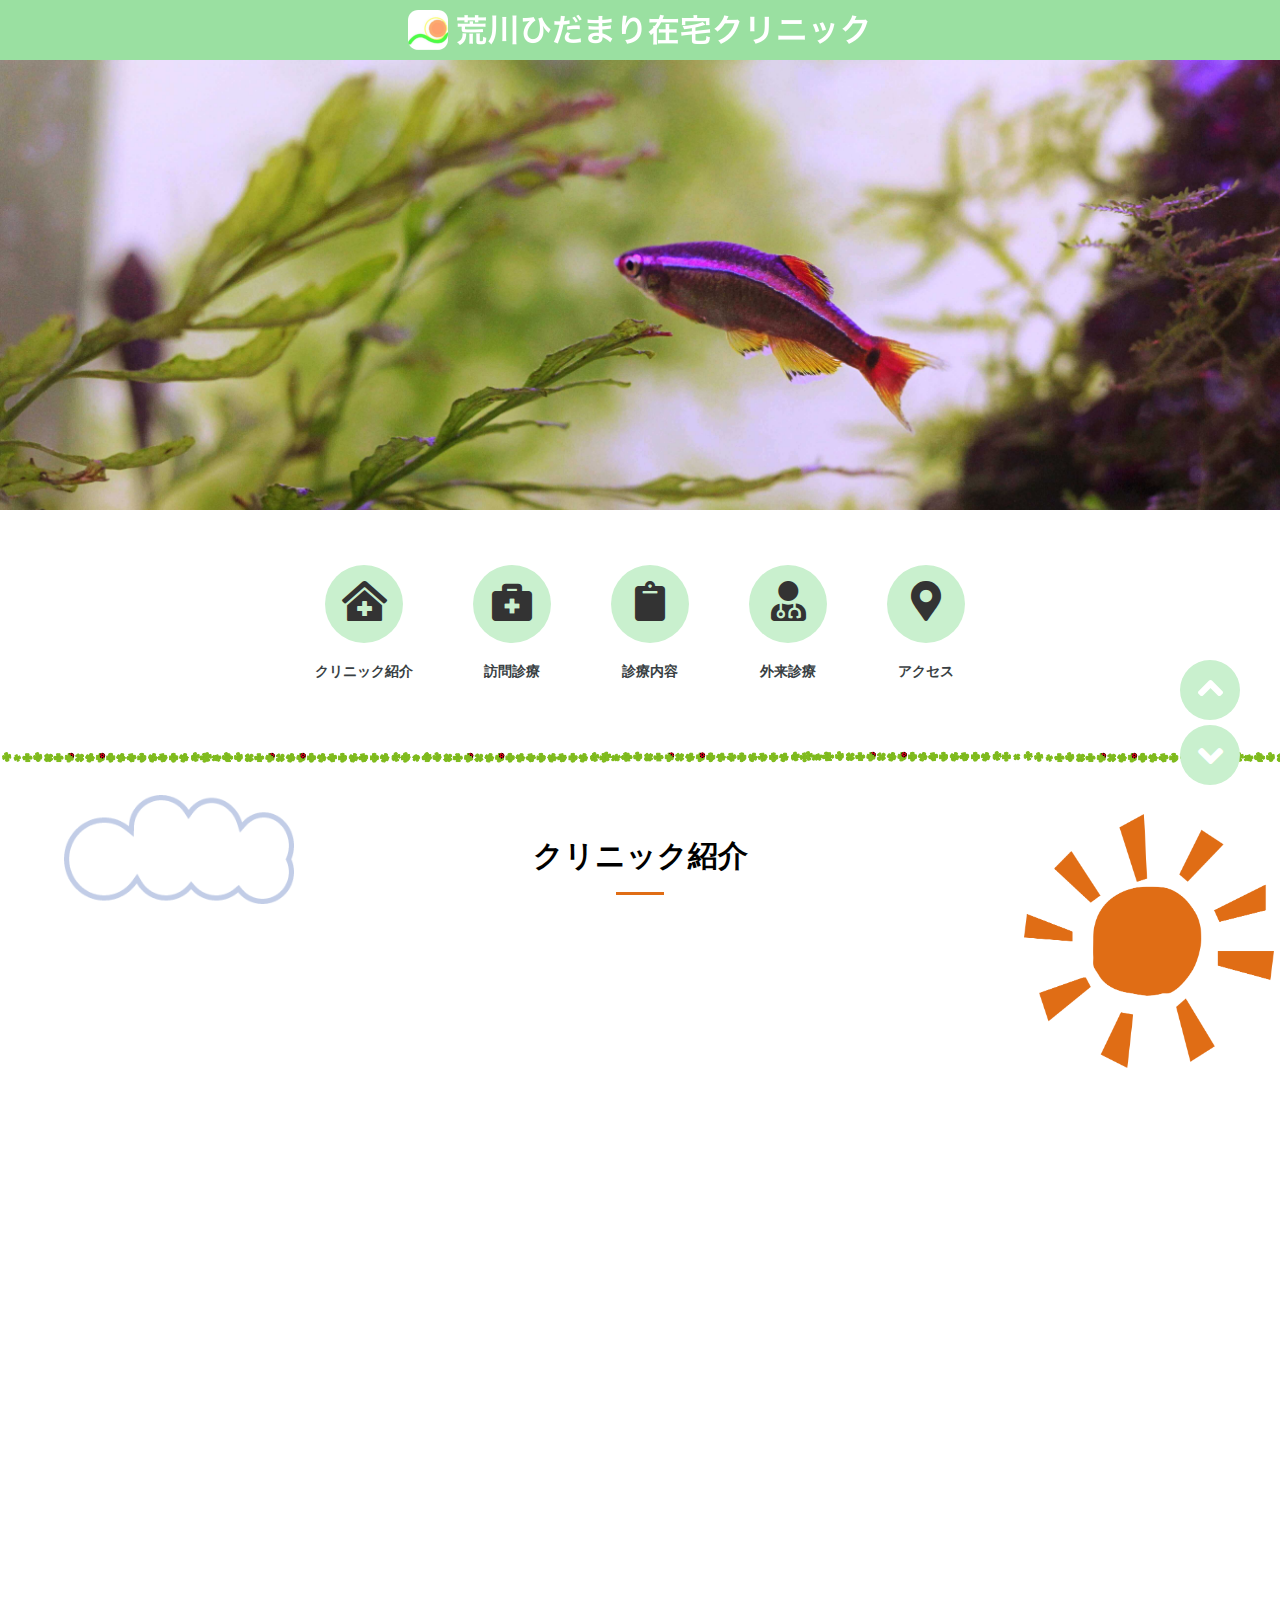
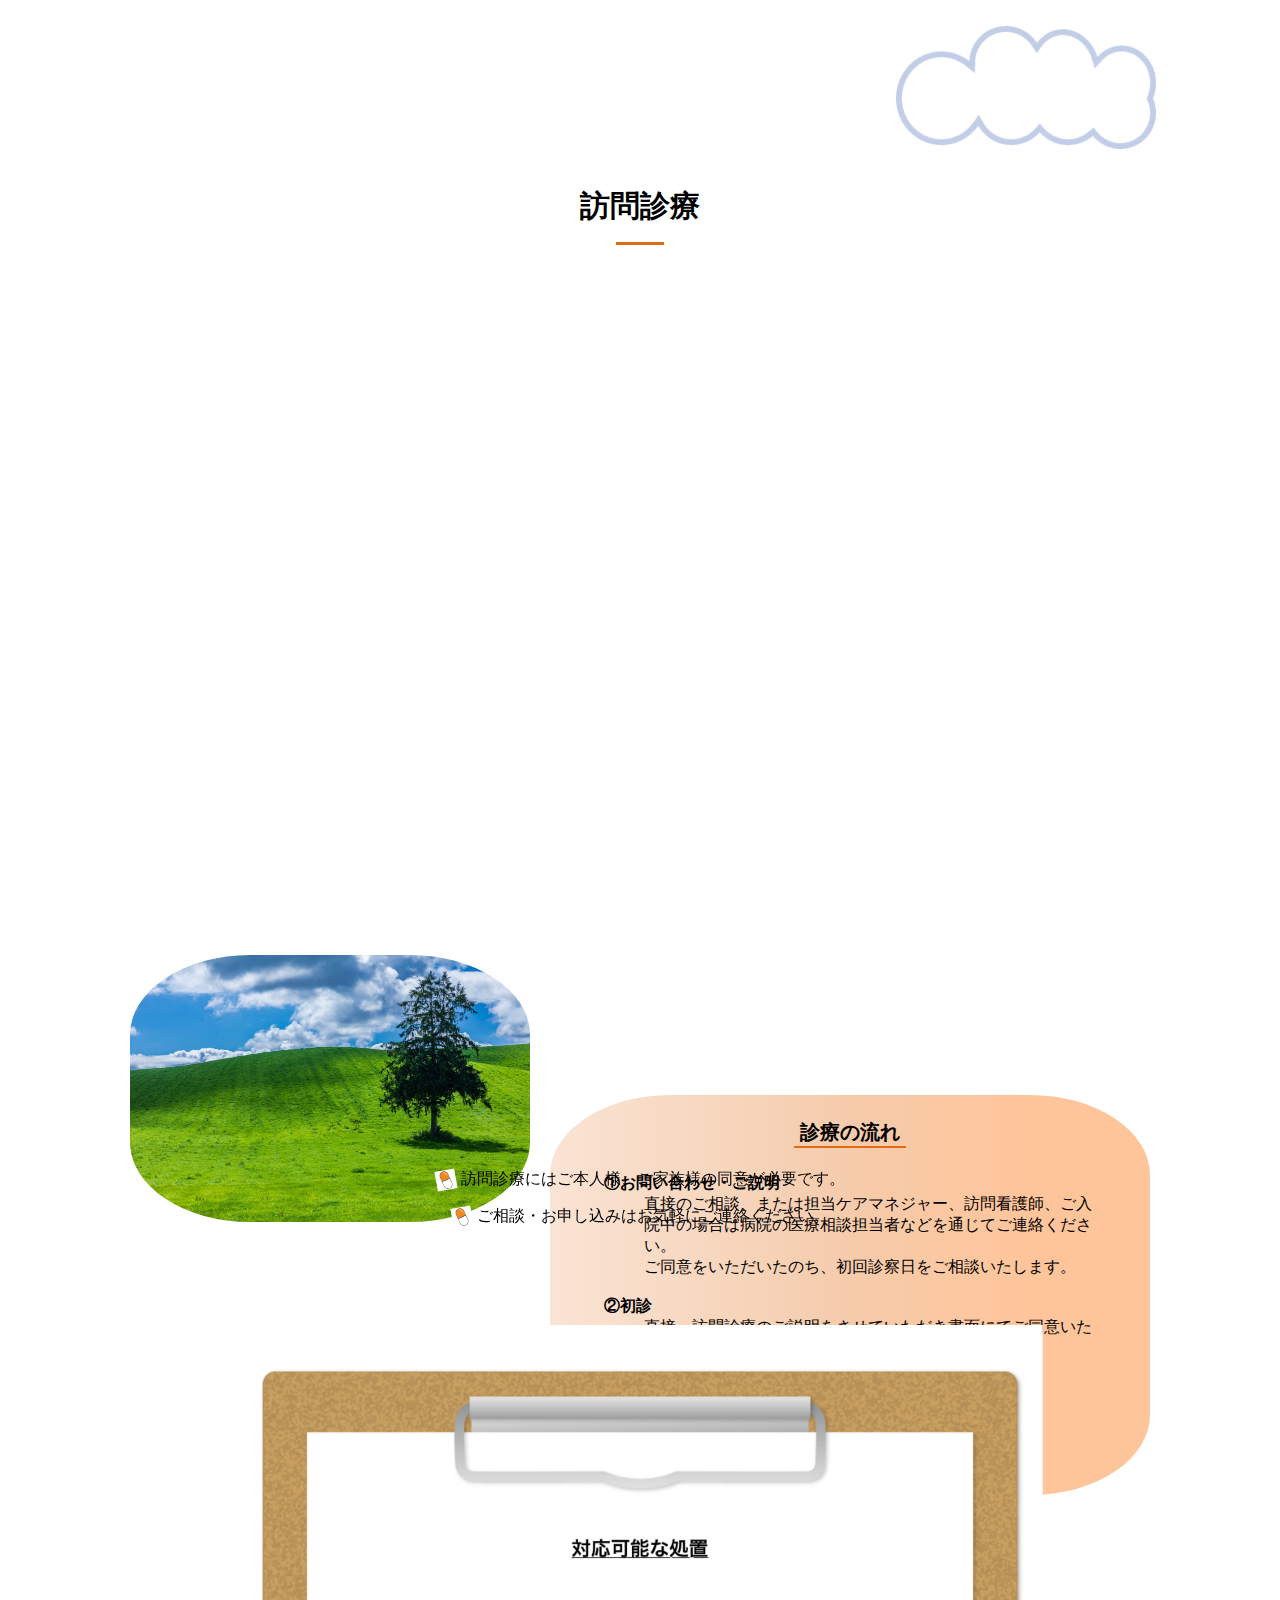
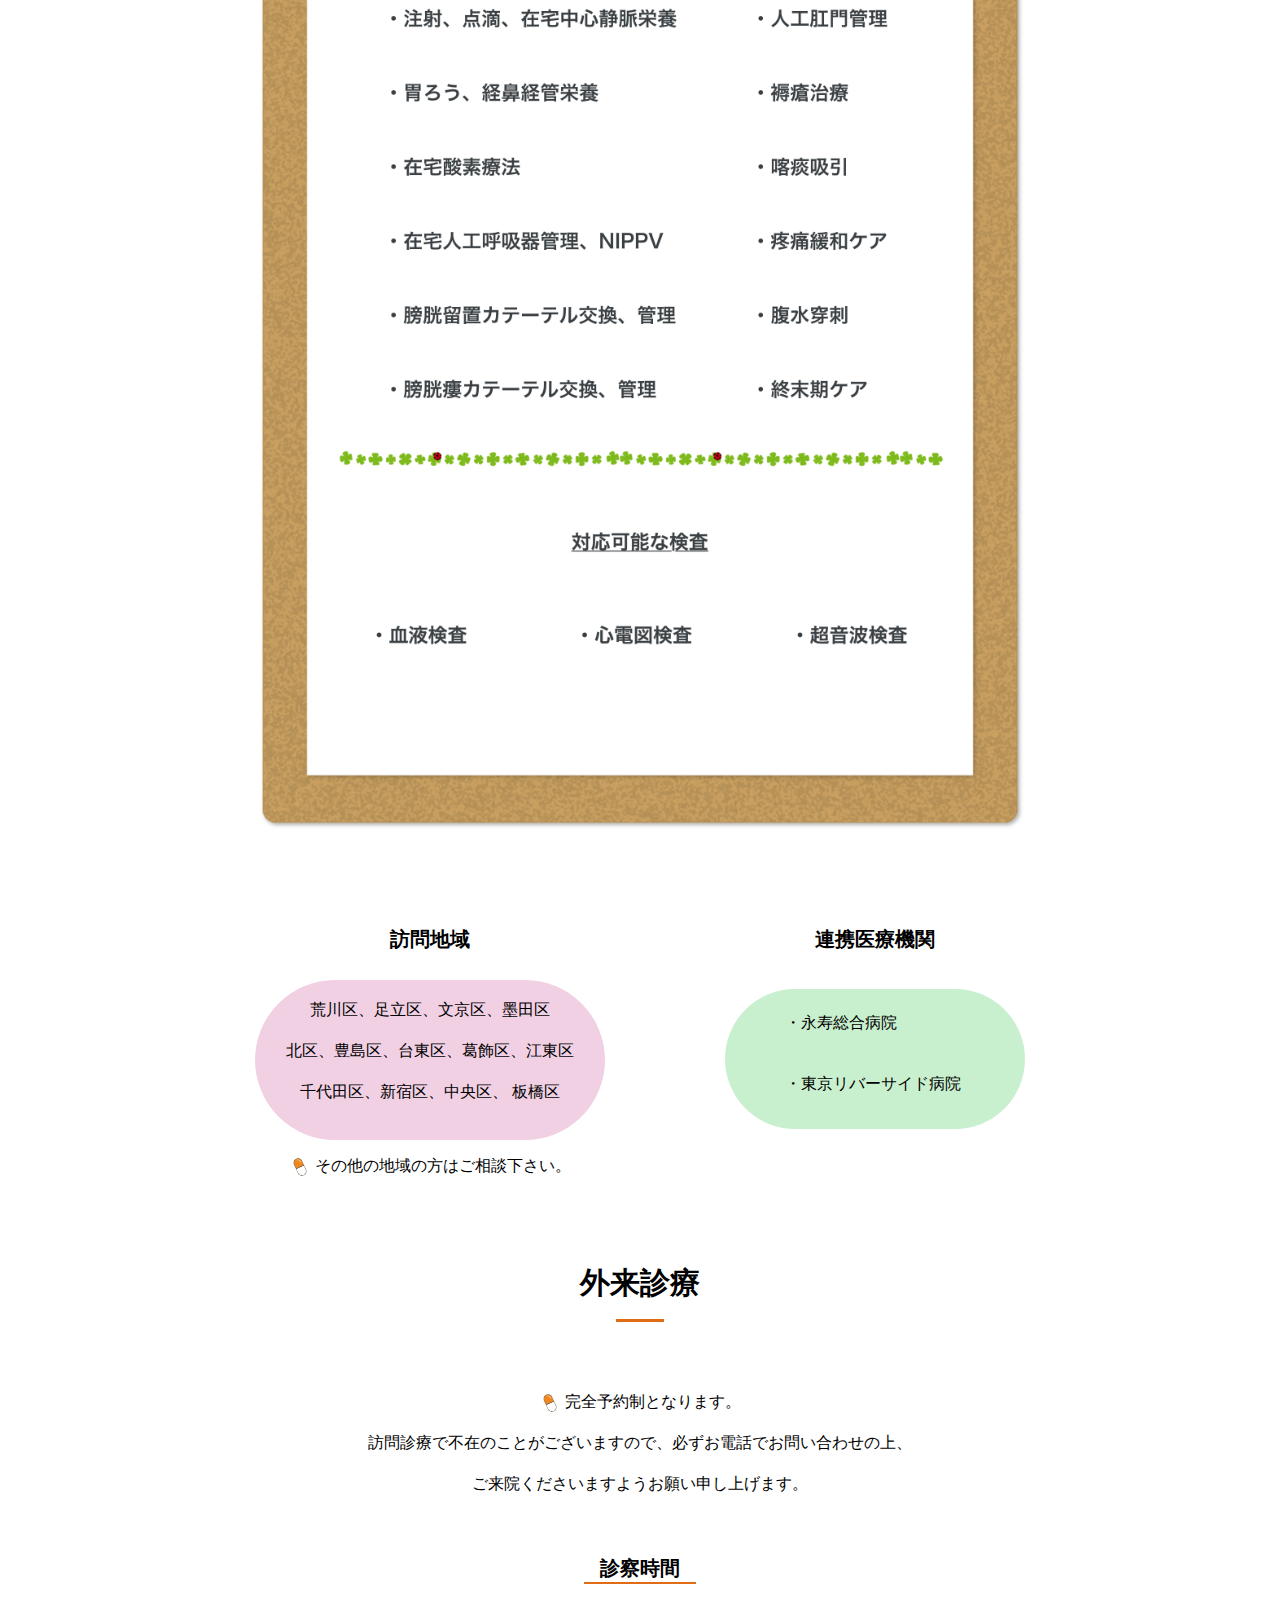
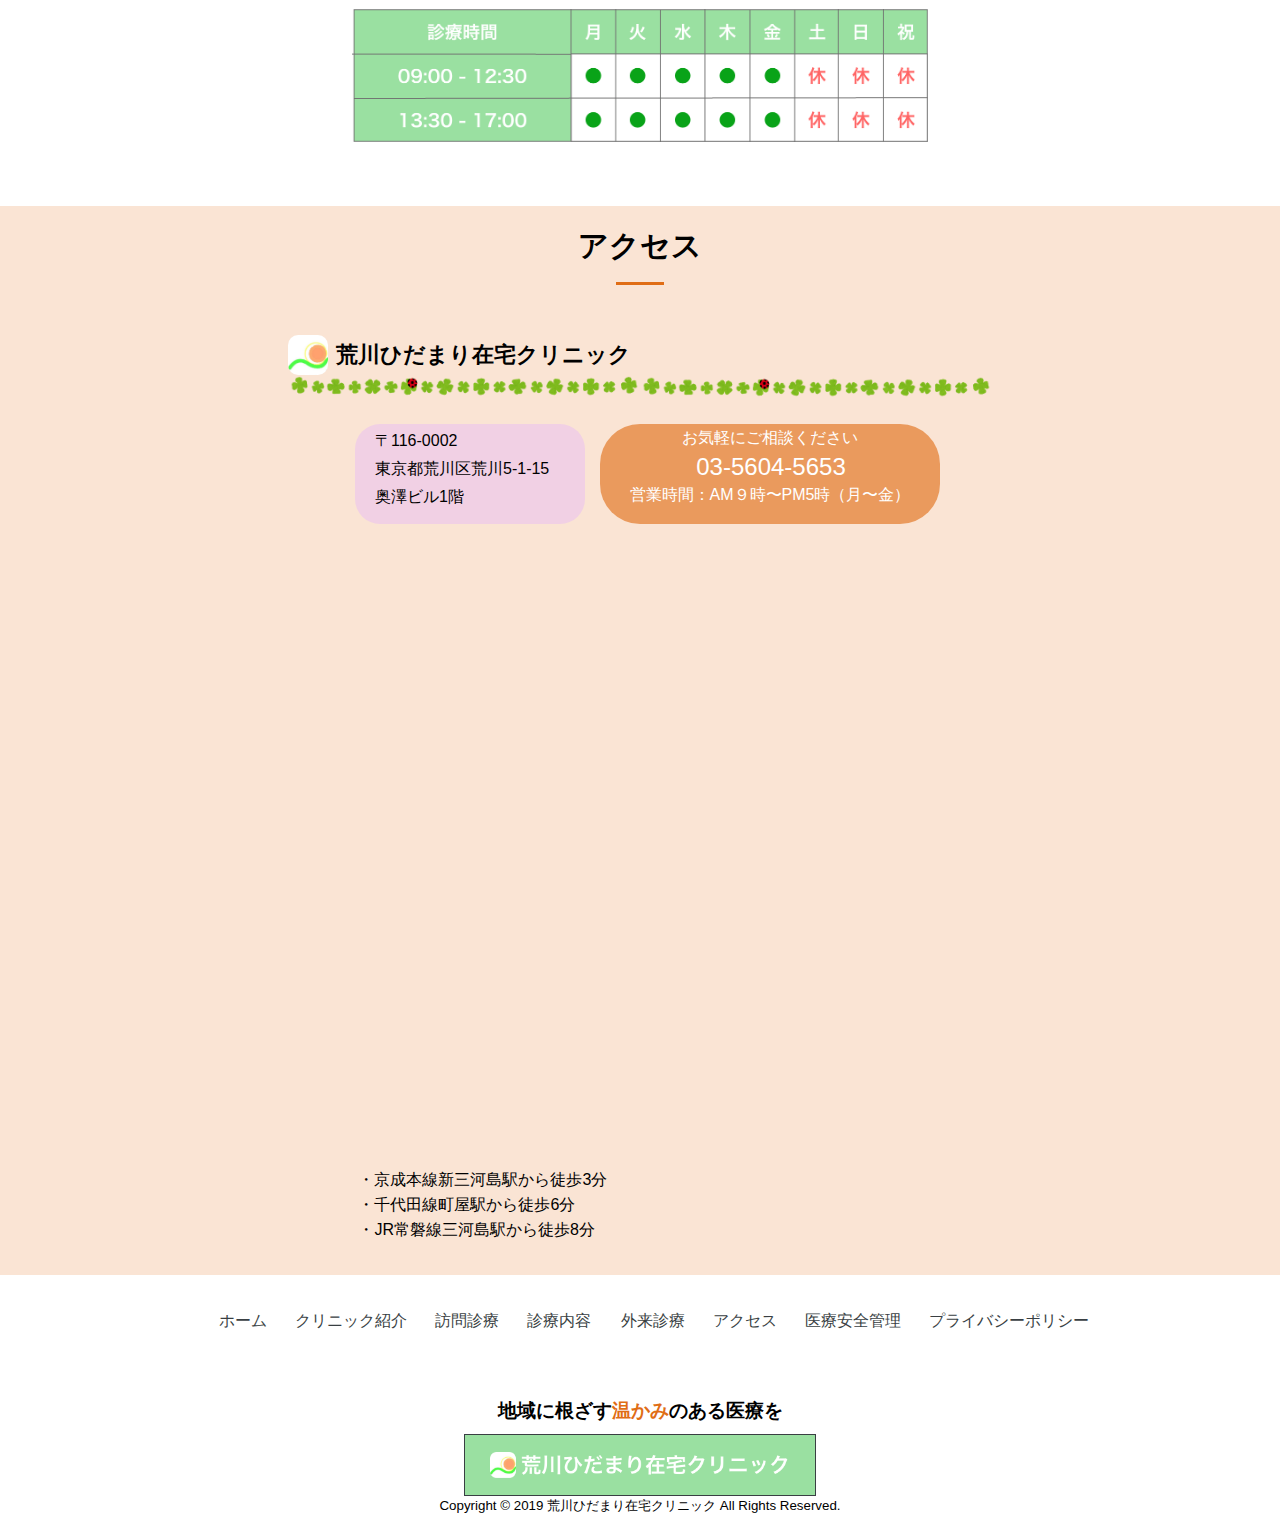
==== commit 102338b8: "update" ====
--- a/index.html
+++ b/index.html
@@ -18,6 +18,8 @@
 			<script src="//html5shiv.googlecode.com/svn/trunk/html5.js"></script>
 			<script src="//css3-mediaqueries-js.googlecode.com/svn/trunk/css3-mediaqueries.js"></script>
 		<![endif]-->
+		<meta name="keywords" content="荒川ひだまり在宅クリニック,在宅診療,訪問診療,医療,東京都,荒川区">
+		<meta name="description" content="荒川ひだまり在宅クリニックは、在宅診療所として、地域と積極的に連携し、在宅での療養生活を続けられるようにサポート致します。総合病院や専門医にかかられている方も、主治医と連携し診療を行います。">
 	</head>
 	<body>
 		<!-- ホーム Start -->
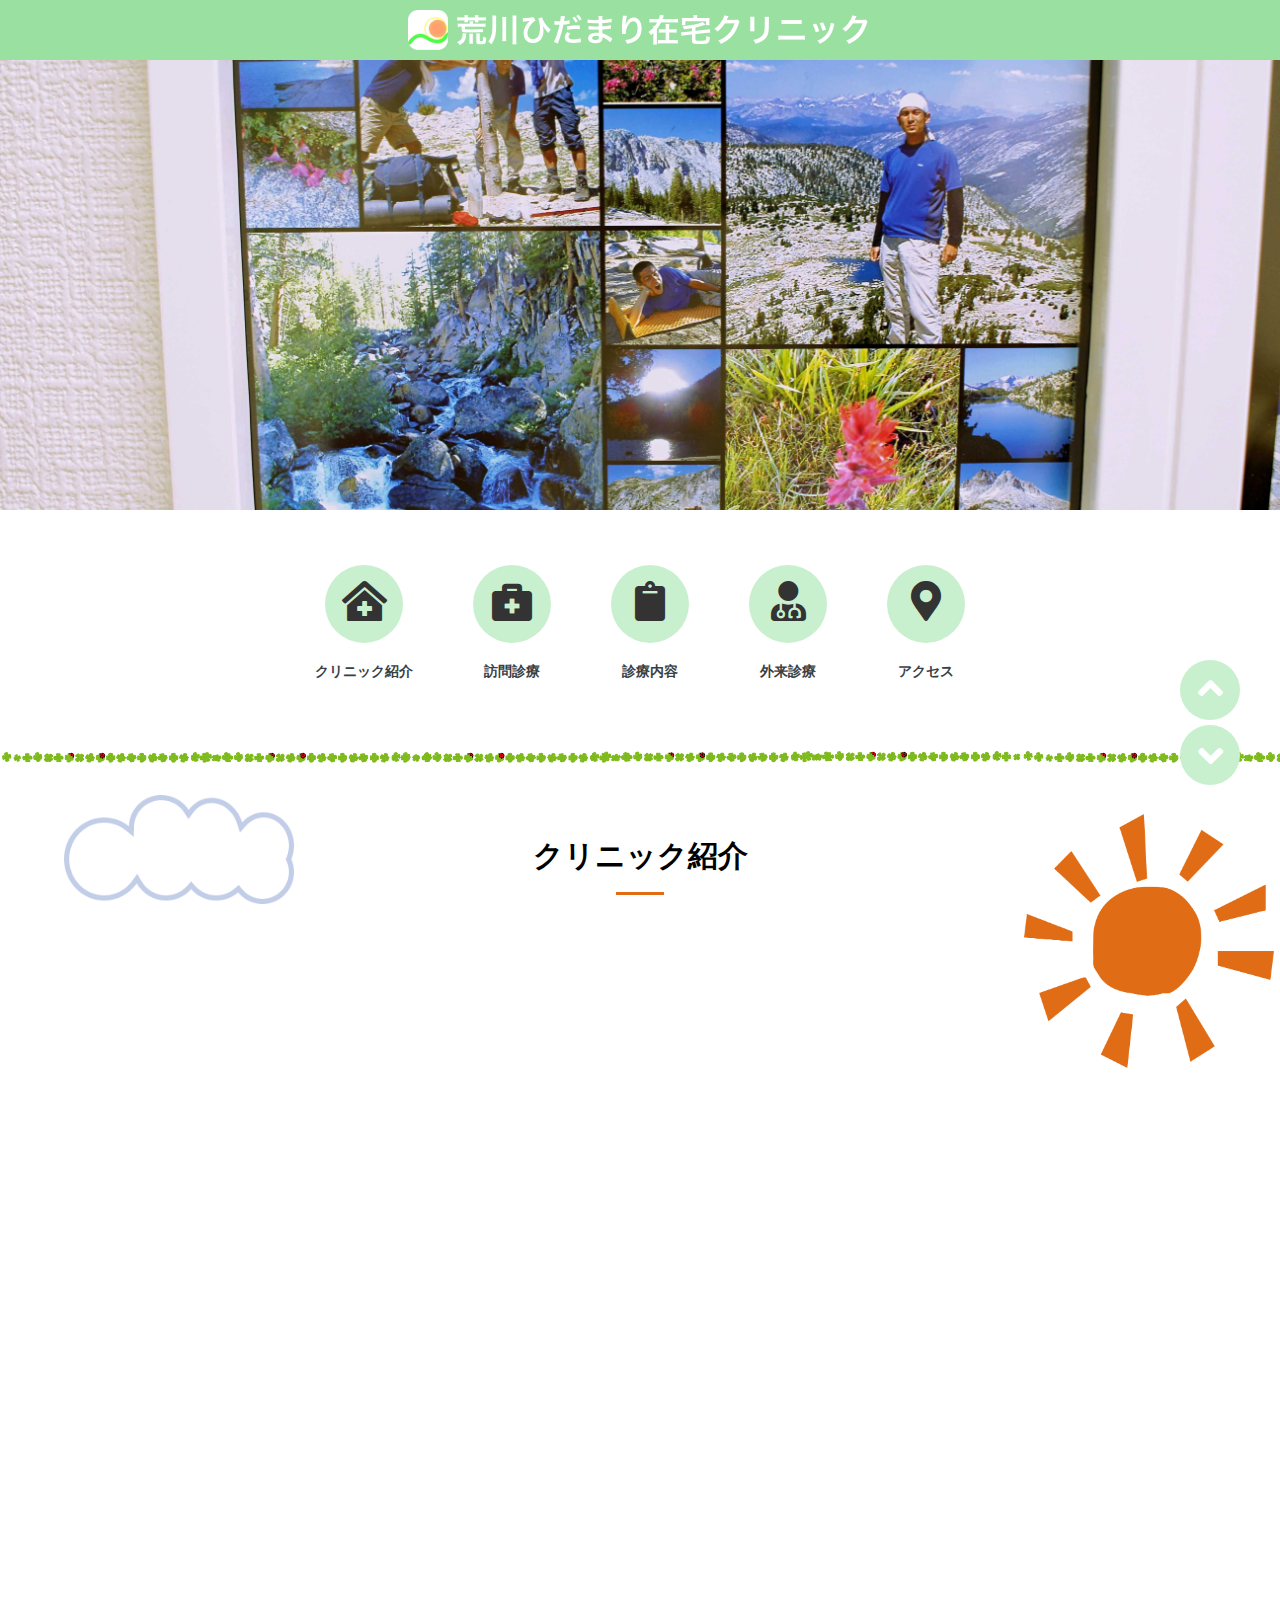
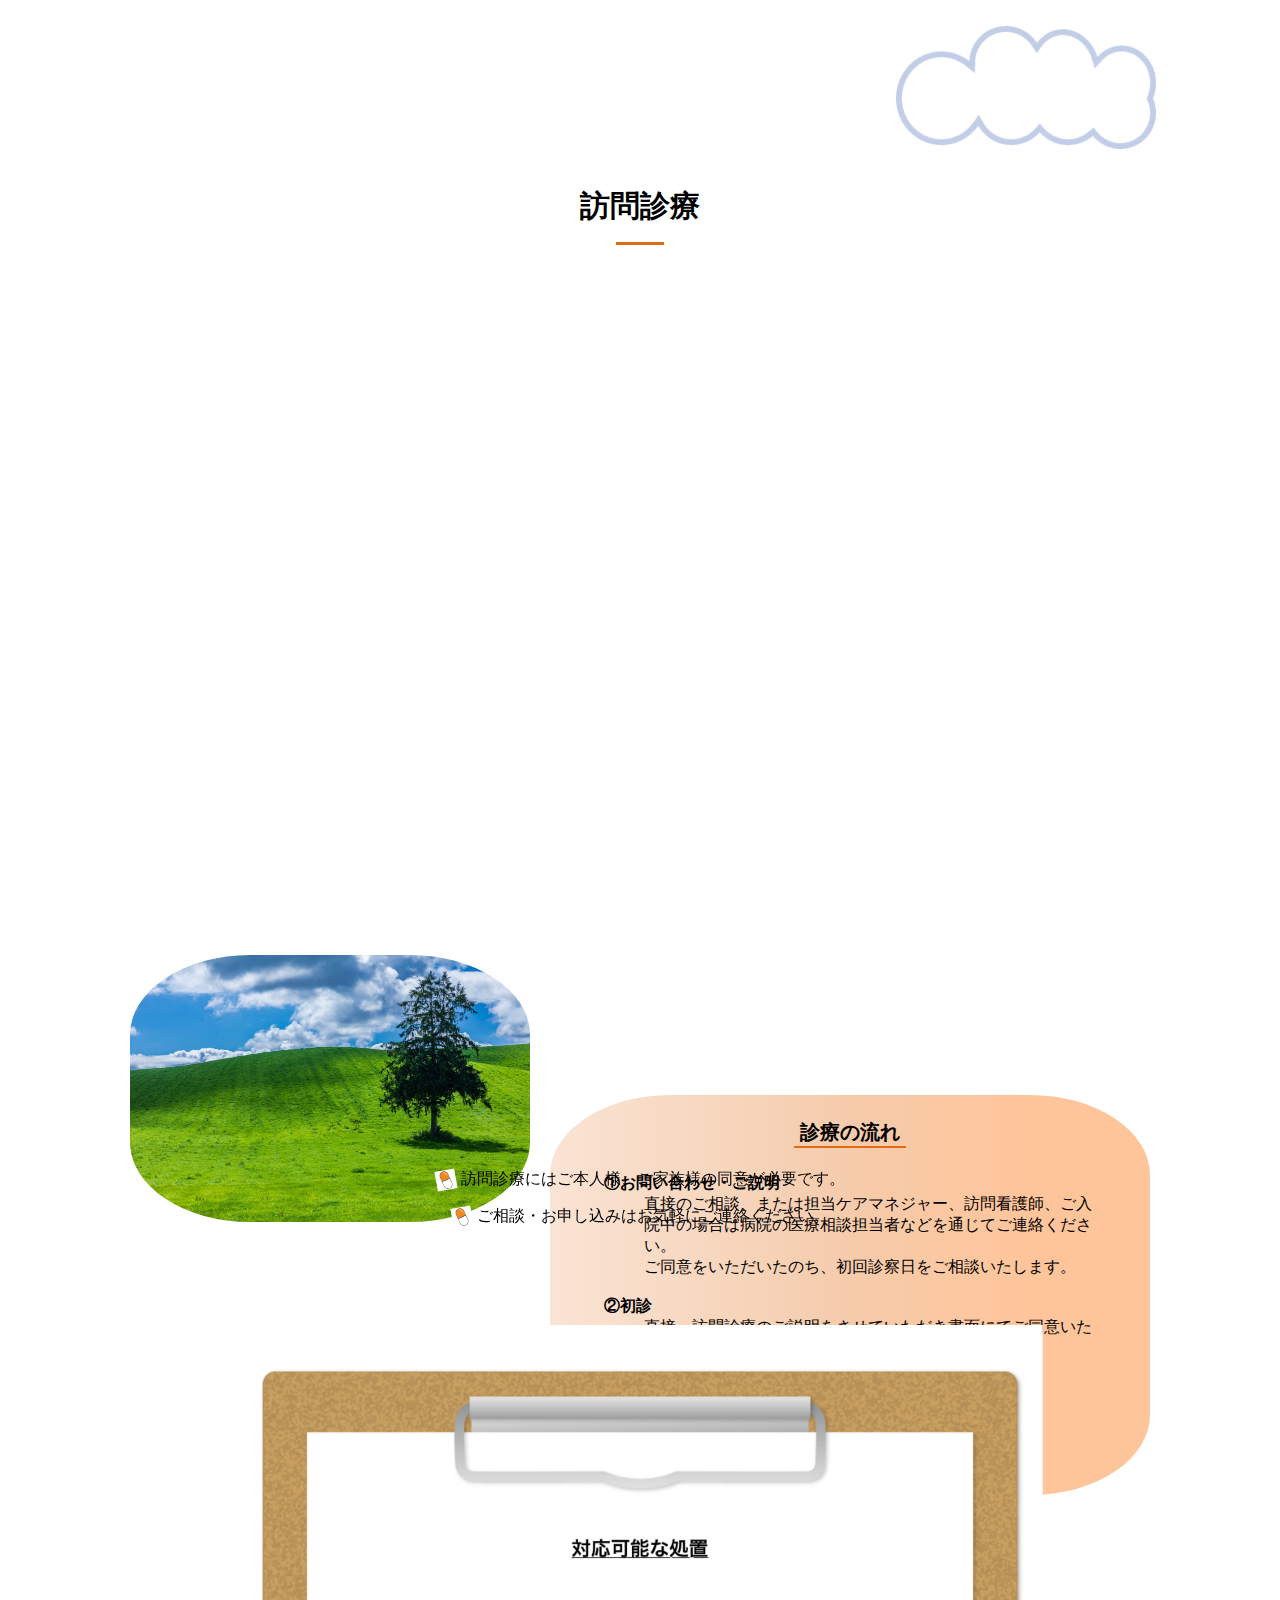
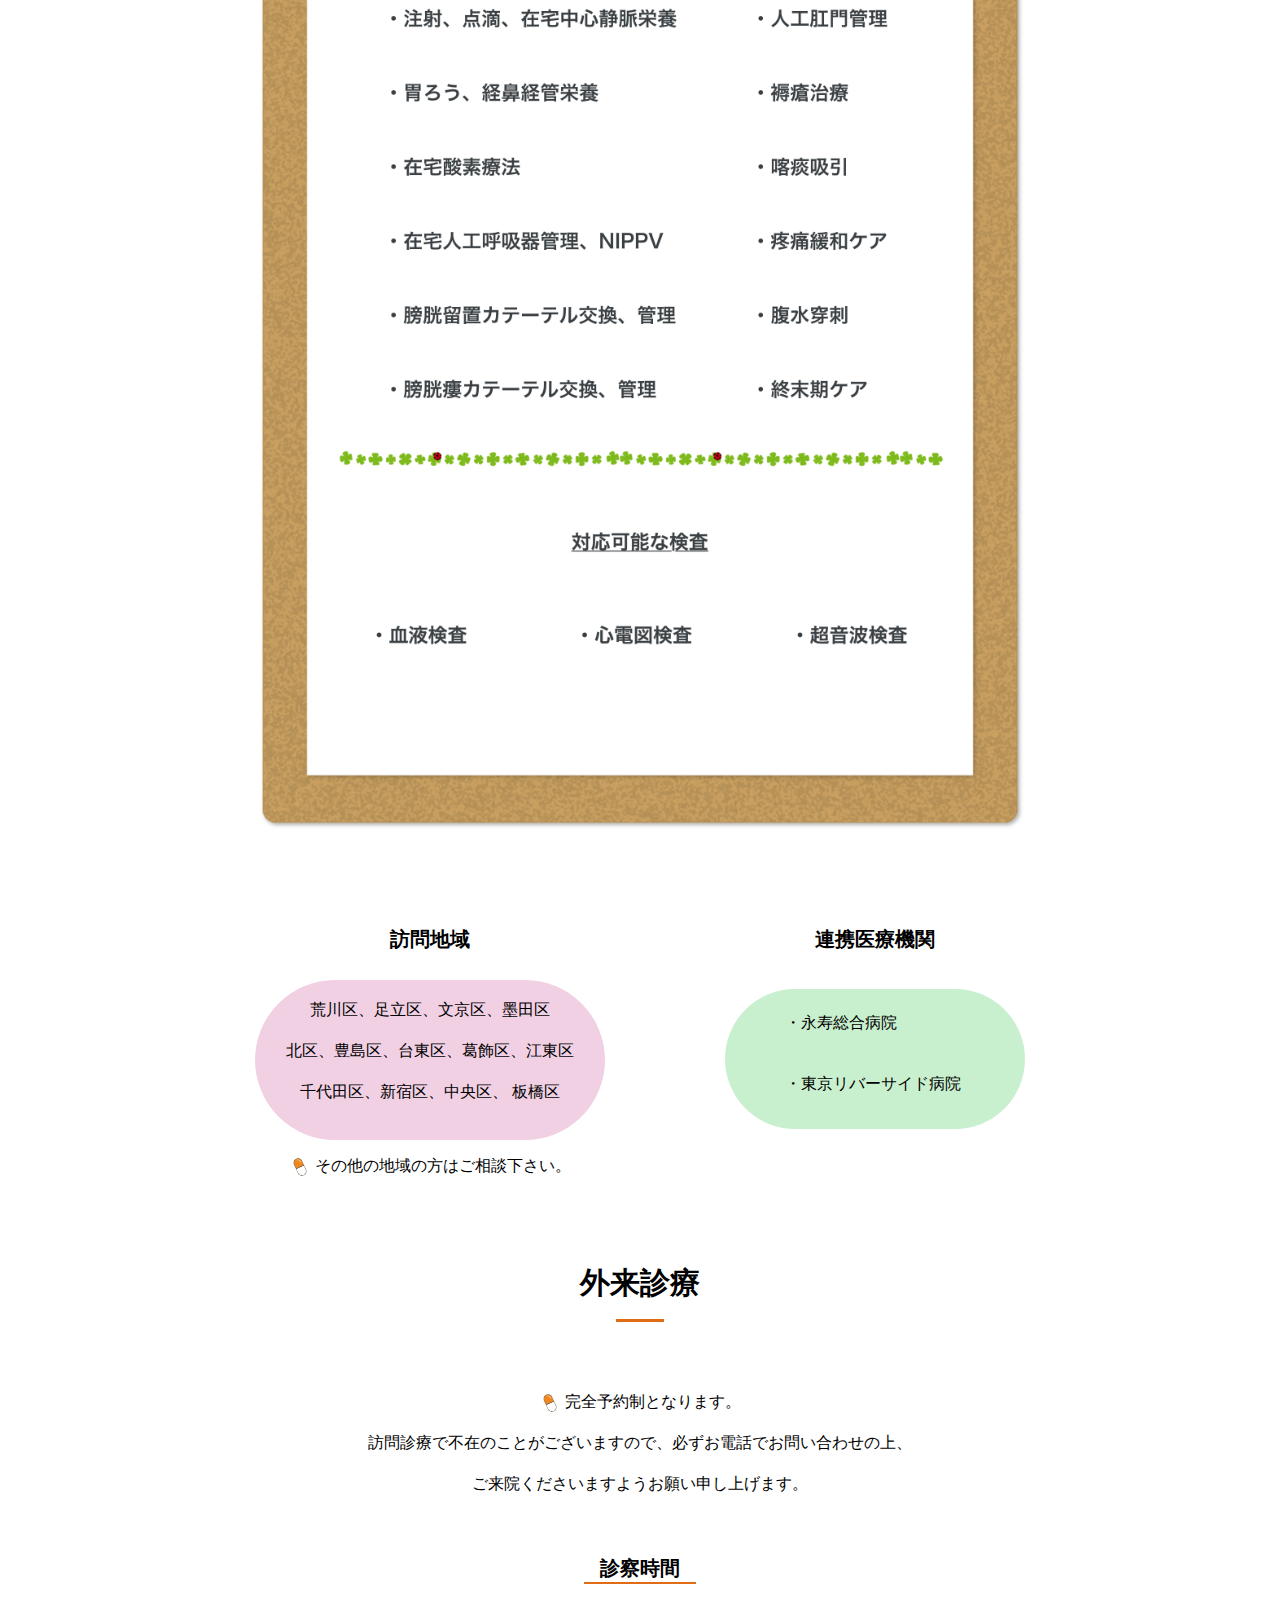
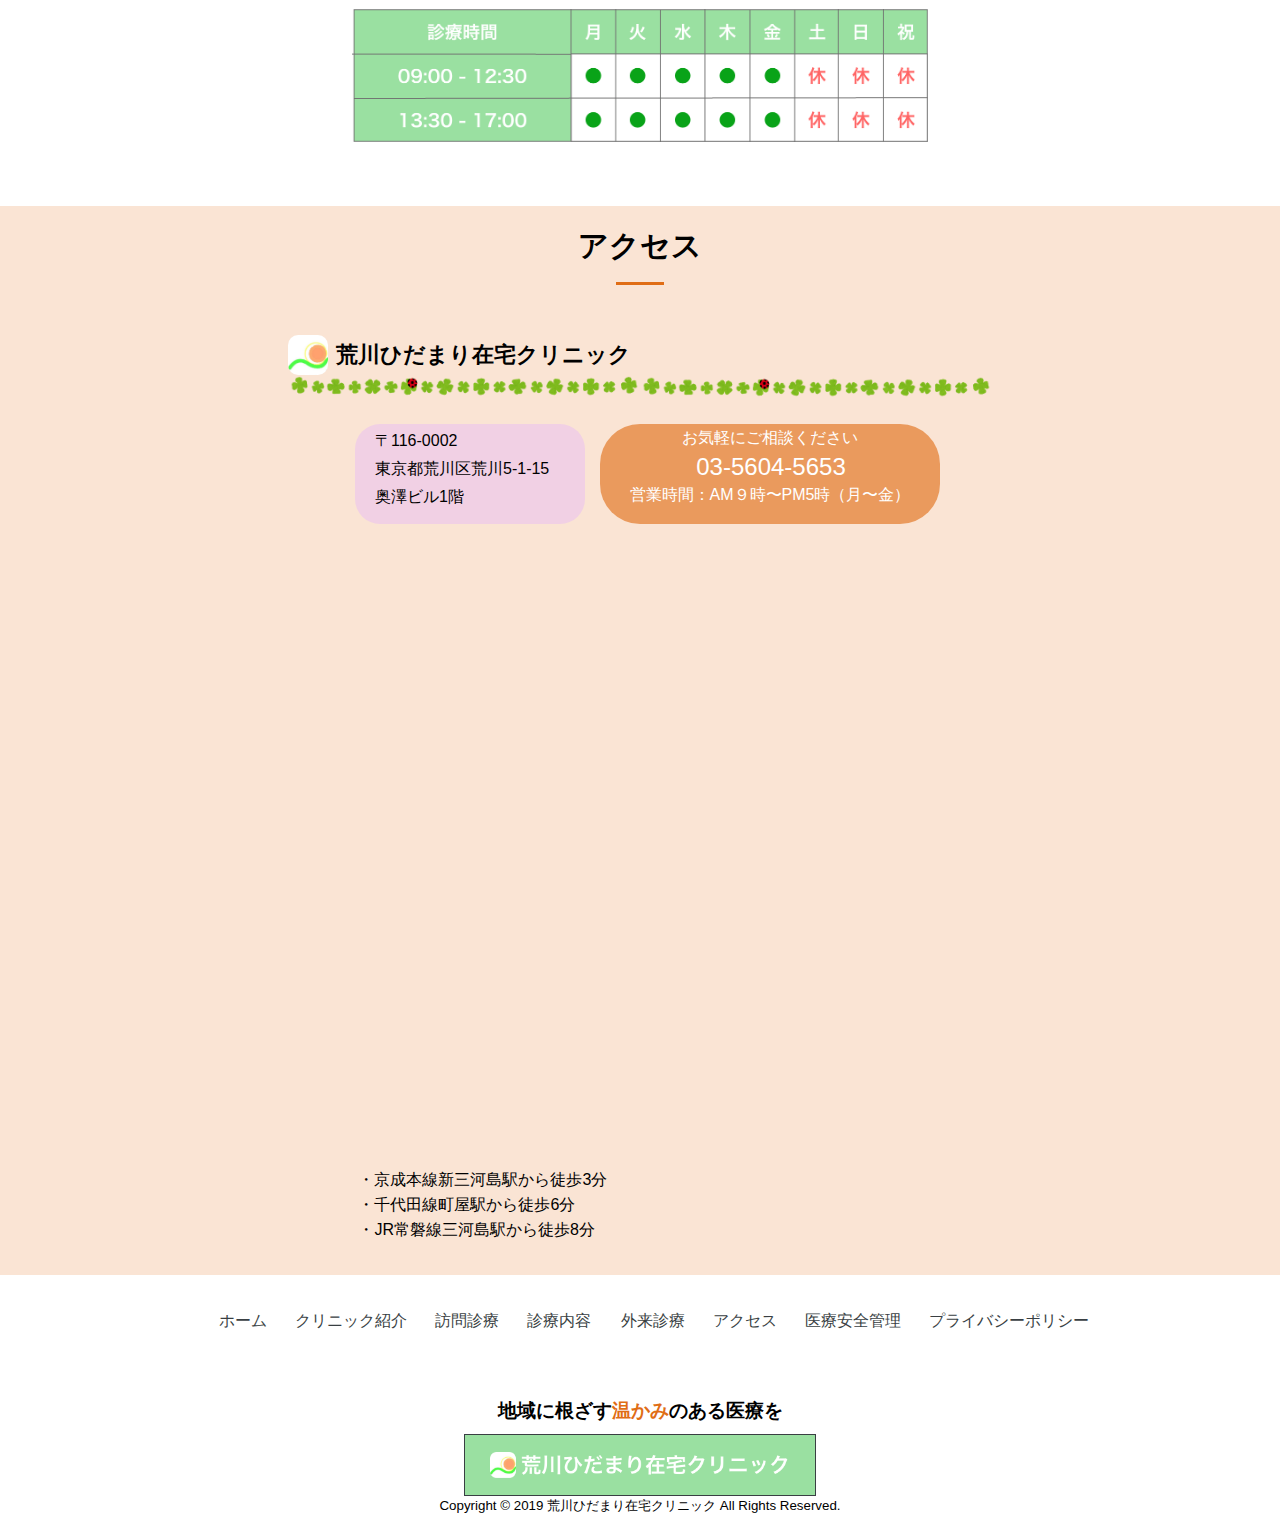
==== commit aedfa407: "update" ====
--- a/index.html
+++ b/index.html
@@ -2,6 +2,8 @@
 <html lang="ja">
 	<head>
 		<meta charset="UTF-8" />
+		<meta name="keywords" content="荒川ひだまり在宅クリニック,在宅診療,訪問診療,医療,東京都,荒川区">
+		<meta name="description" content="荒川ひだまり在宅クリニックは、在宅診療所として、地域と積極的に連携し、在宅での療養生活を続けられるようにサポート致します。総合病院や専門医にかかられている方も、主治医と連携し診療を行います。">
 		<meta name="viewport" content="width=device-width, initial-scale=1.0" />
 		<meta http-equiv="X-UA-Compatible" content="ie=edge" />
 		<title>荒川ひだまり在宅クリニック</title>
@@ -18,8 +20,6 @@
 			<script src="//html5shiv.googlecode.com/svn/trunk/html5.js"></script>
 			<script src="//css3-mediaqueries-js.googlecode.com/svn/trunk/css3-mediaqueries.js"></script>
 		<![endif]-->
-		<meta name="keywords" content="荒川ひだまり在宅クリニック,在宅診療,訪問診療,医療,東京都,荒川区">
-		<meta name="description" content="荒川ひだまり在宅クリニックは、在宅診療所として、地域と積極的に連携し、在宅での療養生活を続けられるようにサポート致します。総合病院や専門医にかかられている方も、主治医と連携し診療を行います。">
 	</head>
 	<body>
 		<!-- ホーム Start -->
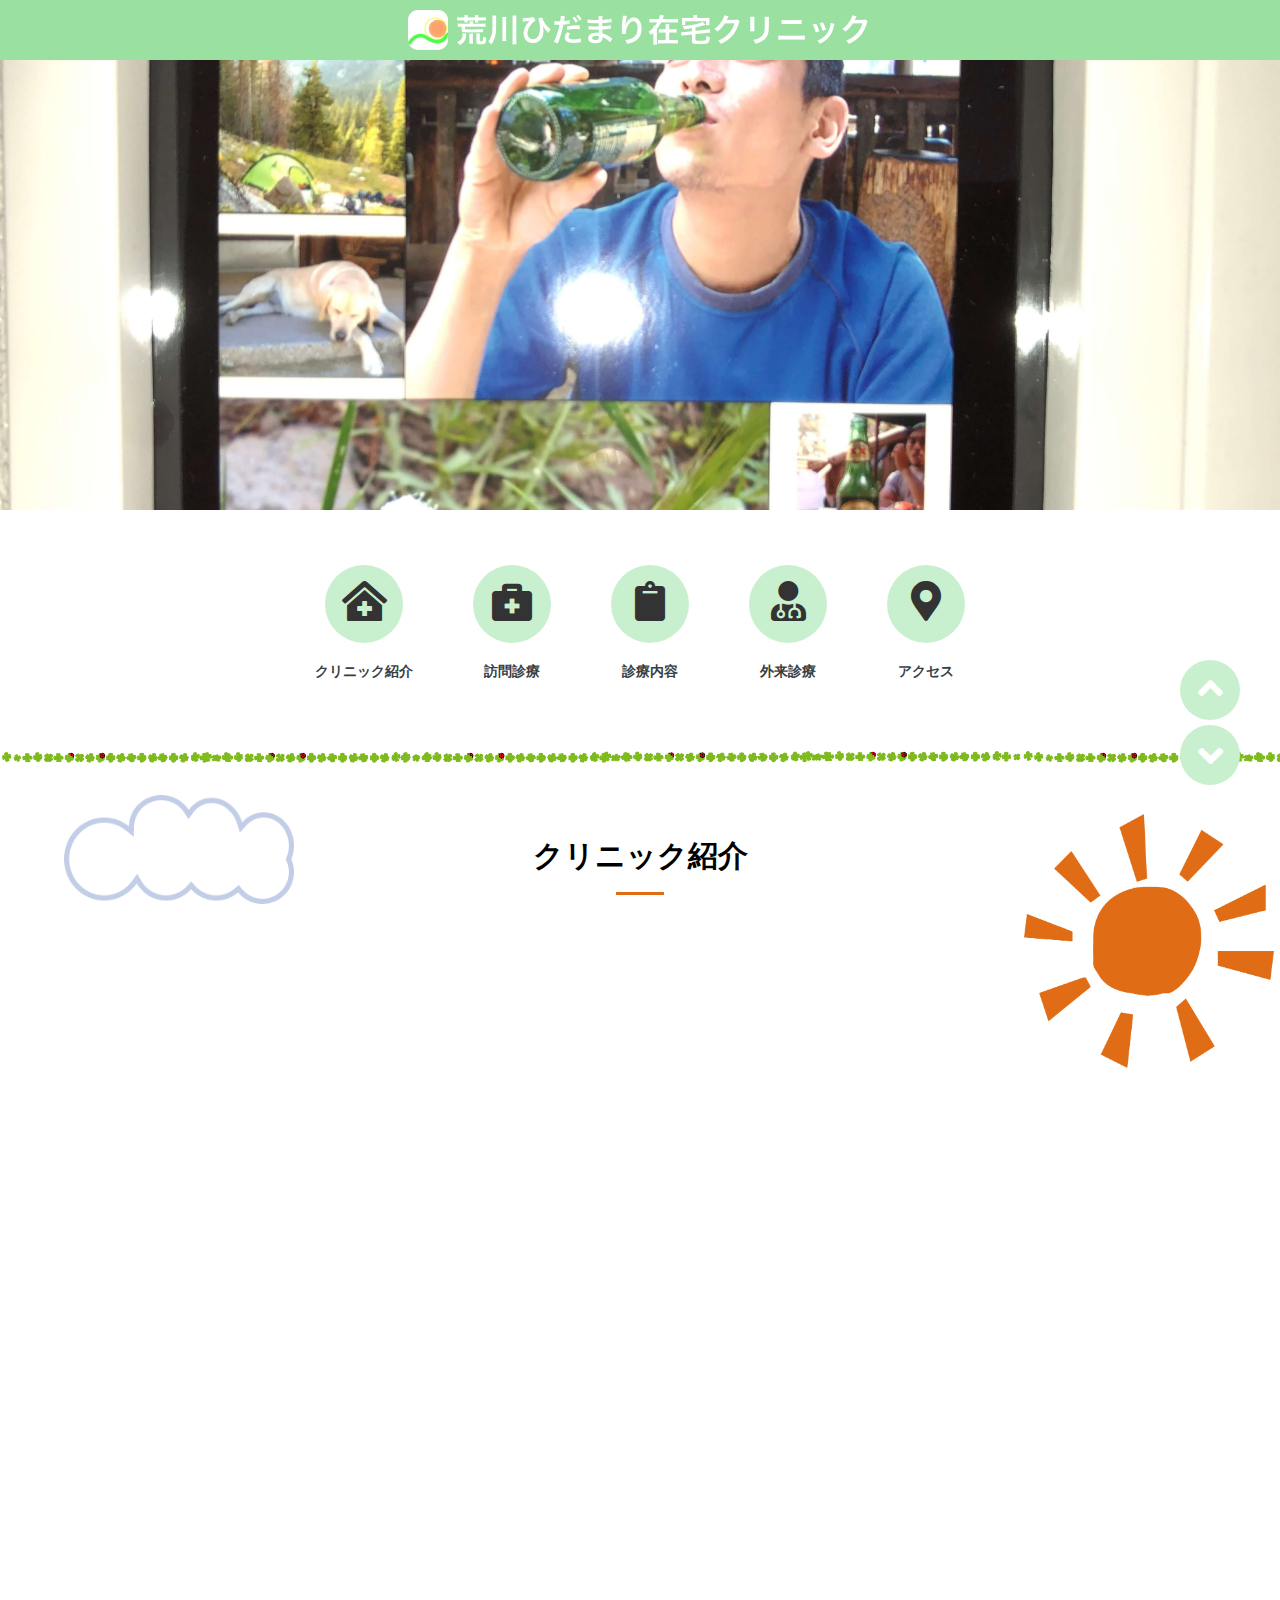
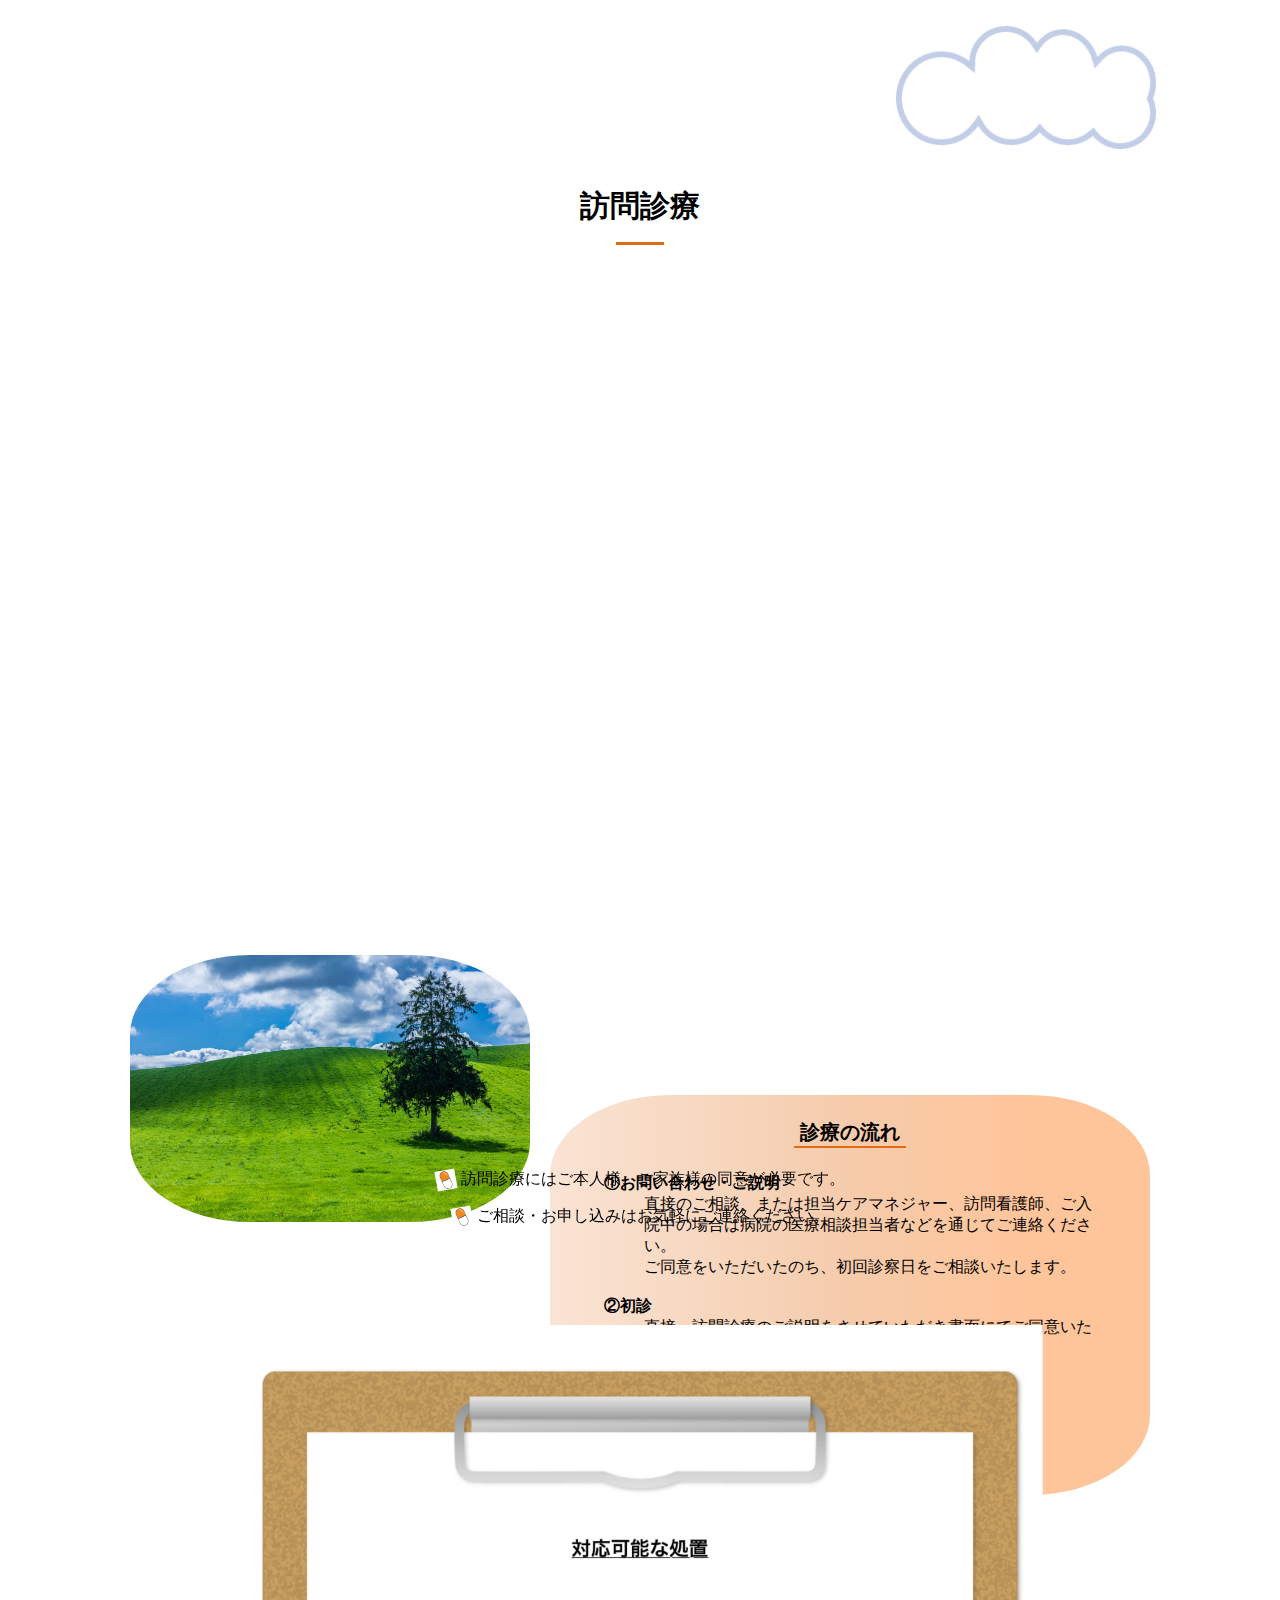
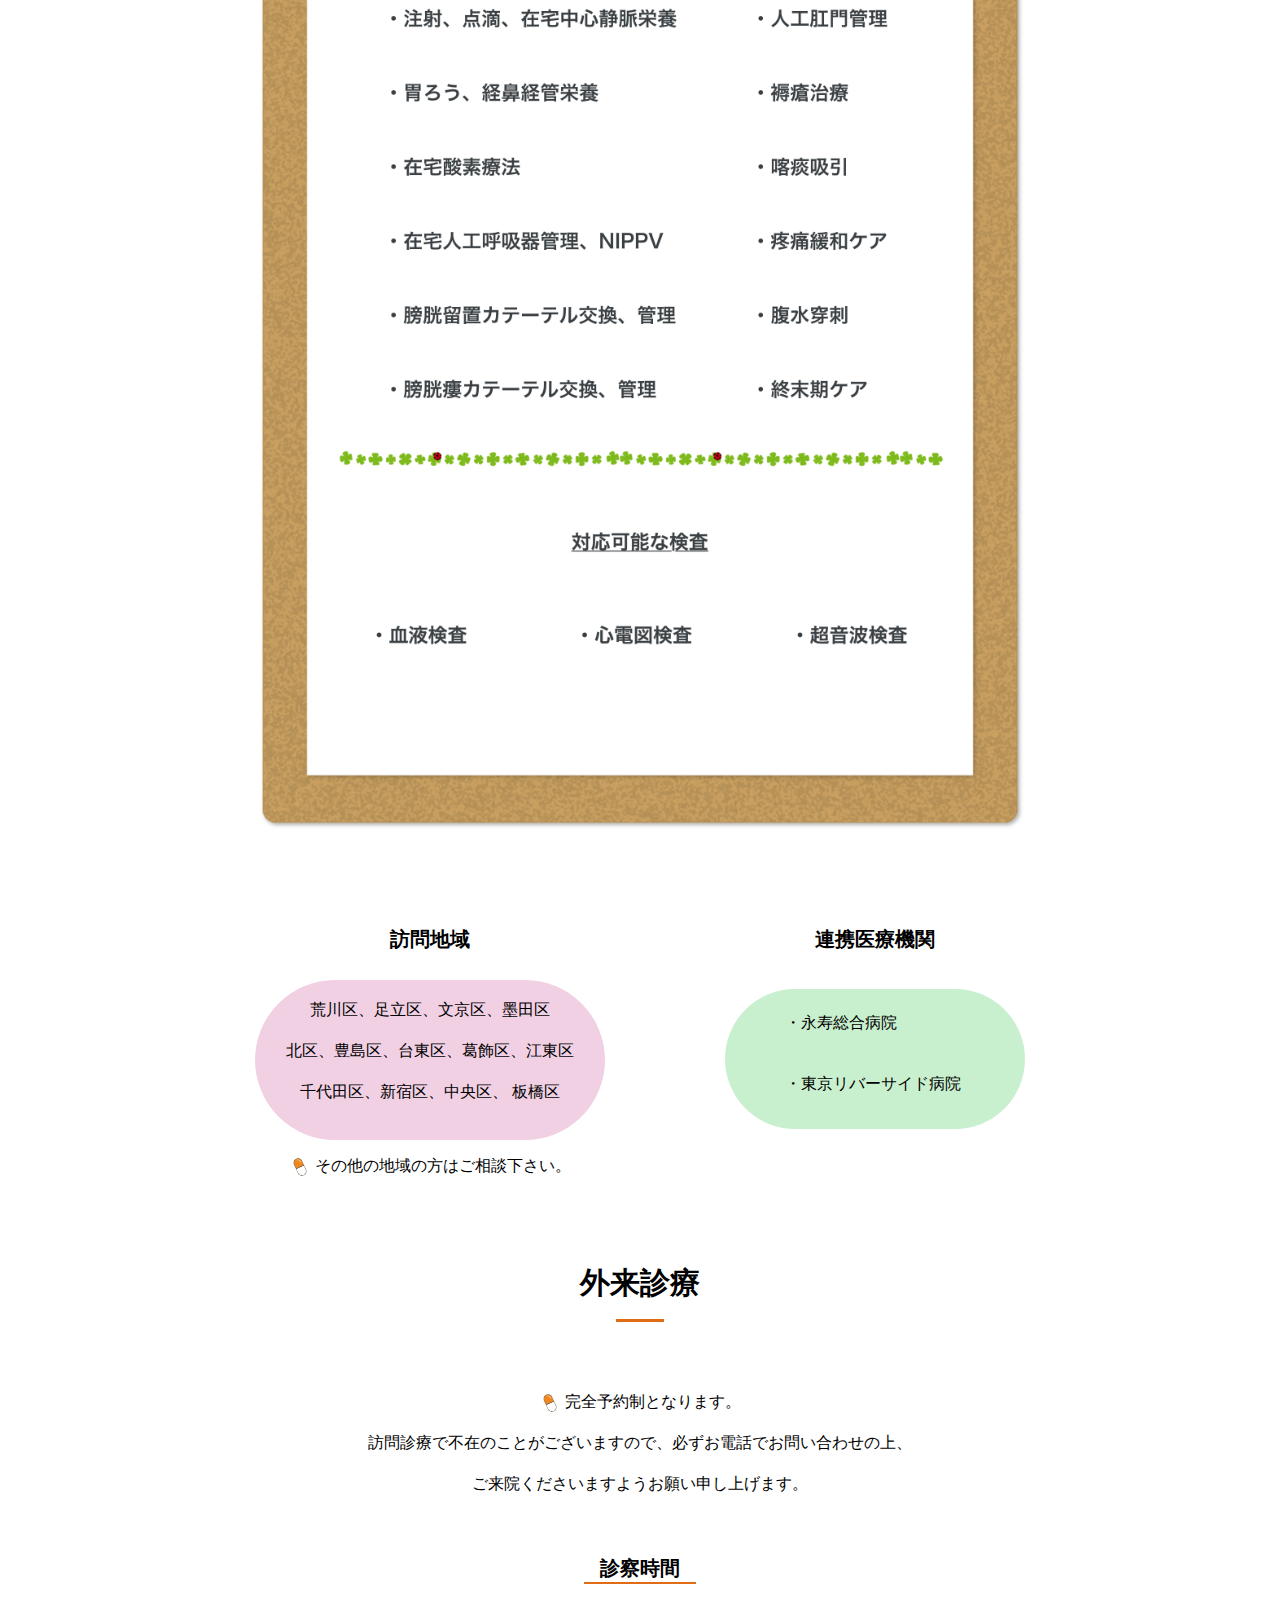
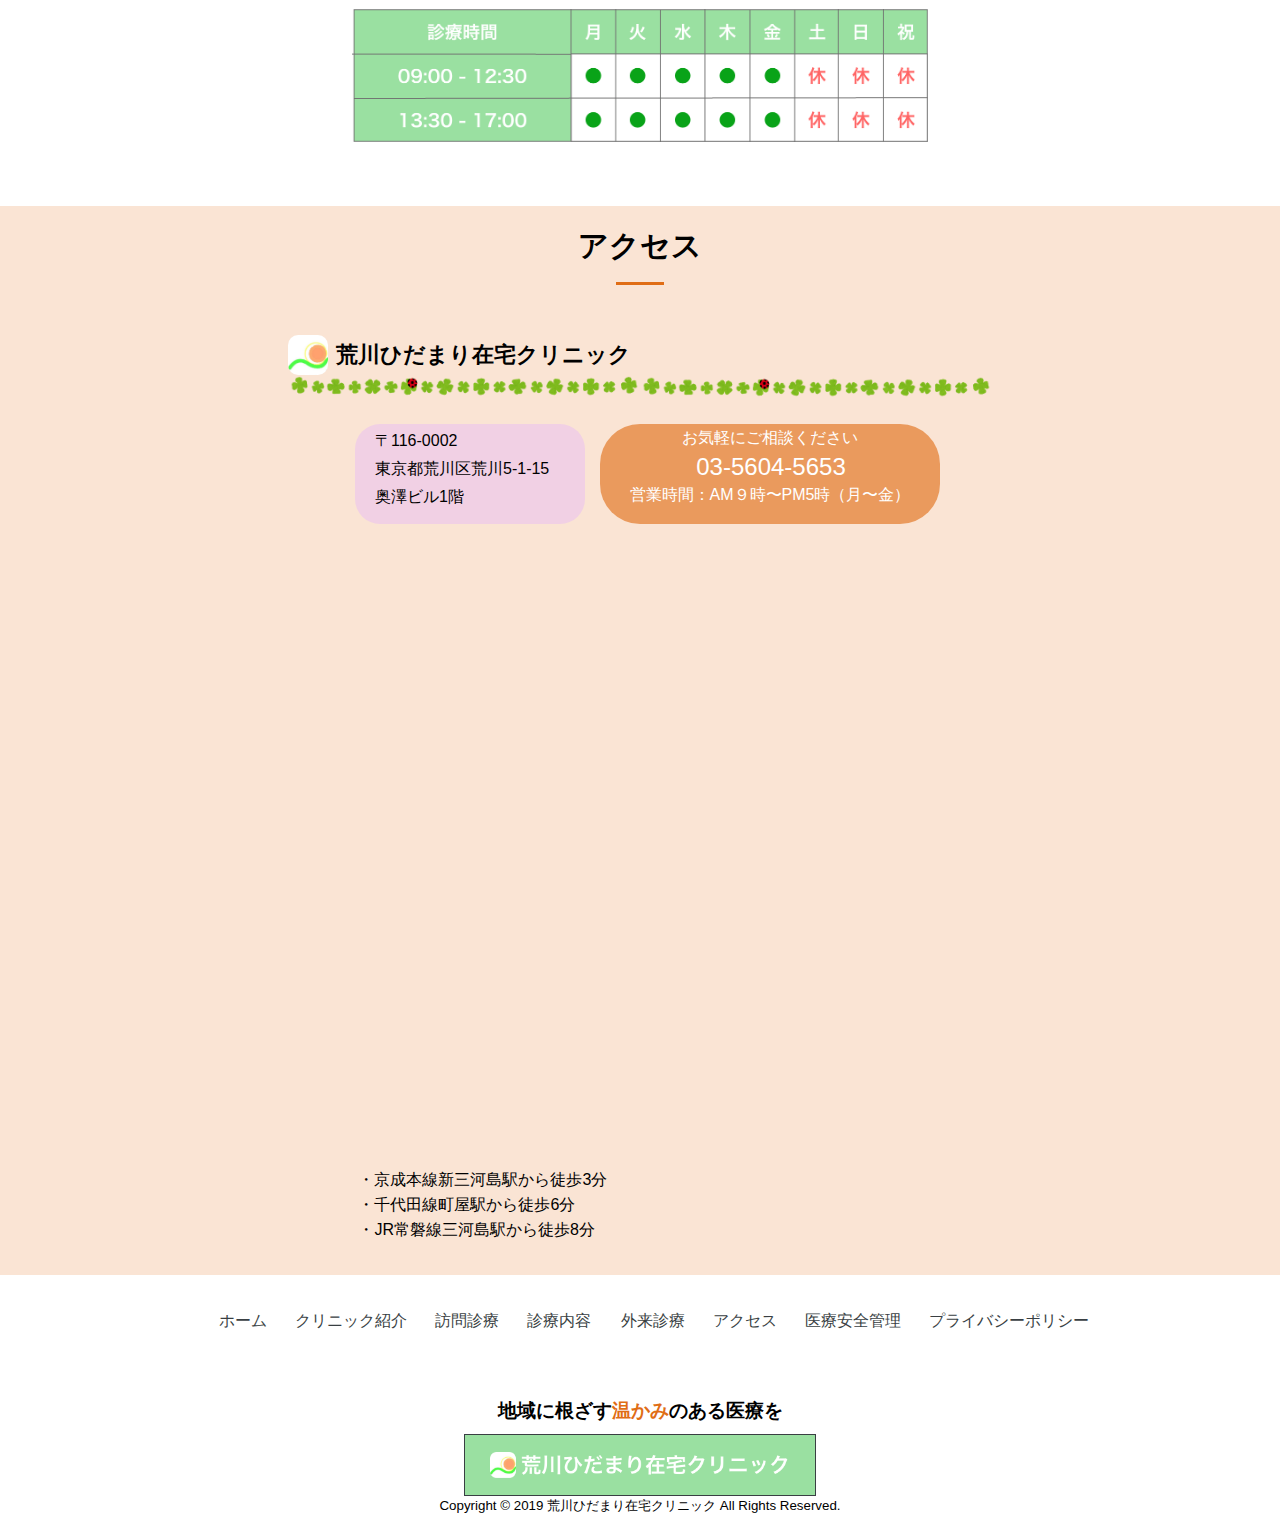
==== commit 036ca4c5: "update" ====
--- a/index.html
+++ b/index.html
@@ -58,6 +58,11 @@
 					src="img/slide_img03_Fotor.jpg"
 					loading="lazy"
 					alt="荒川ひだまり在宅クリニック院長の友達との海外旅行写真②"
+				/>
+				<img
+					src="img/slide_img07_Fotor.jpg"
+					loading="lazy"
+					alt="荒川ひだまり在宅クリニック院長の友達との海外旅行写真③"
 				/>
 				<img
 					src="img/slide_img04_Fotor.jpg"
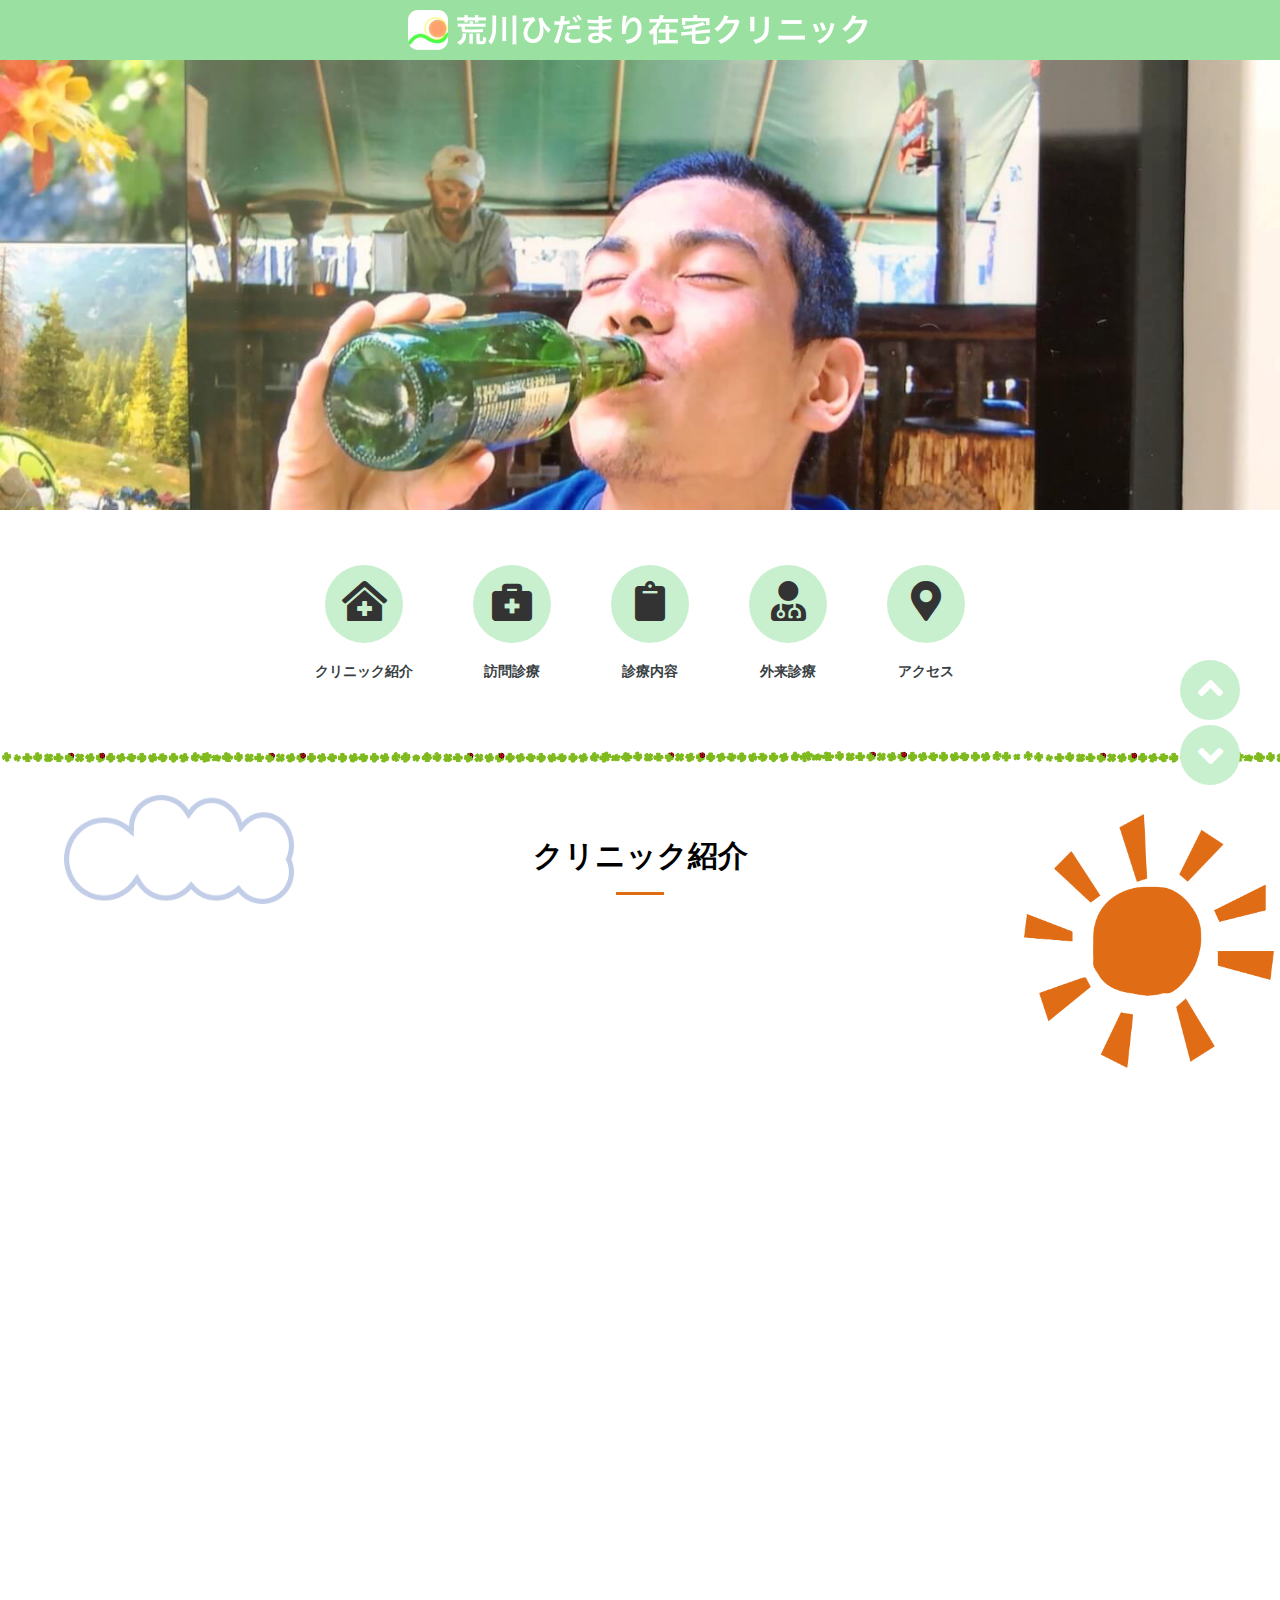
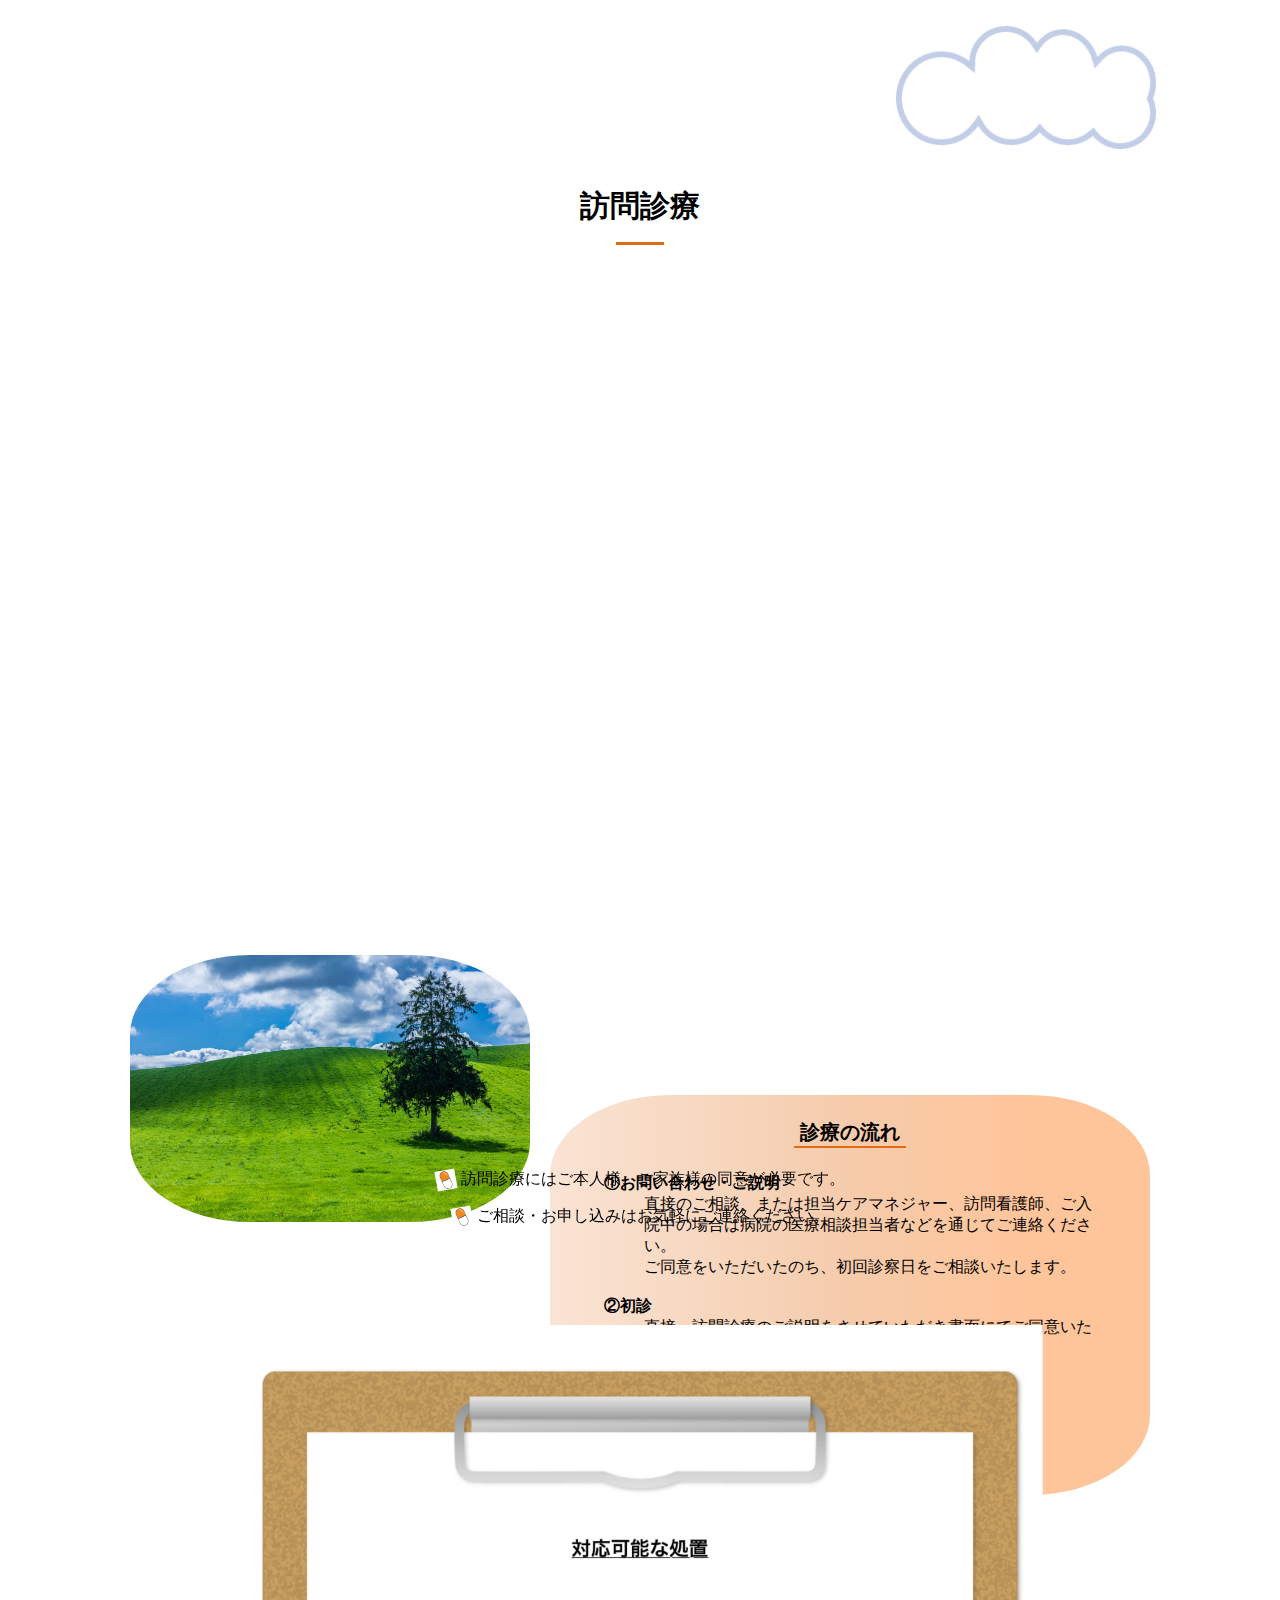
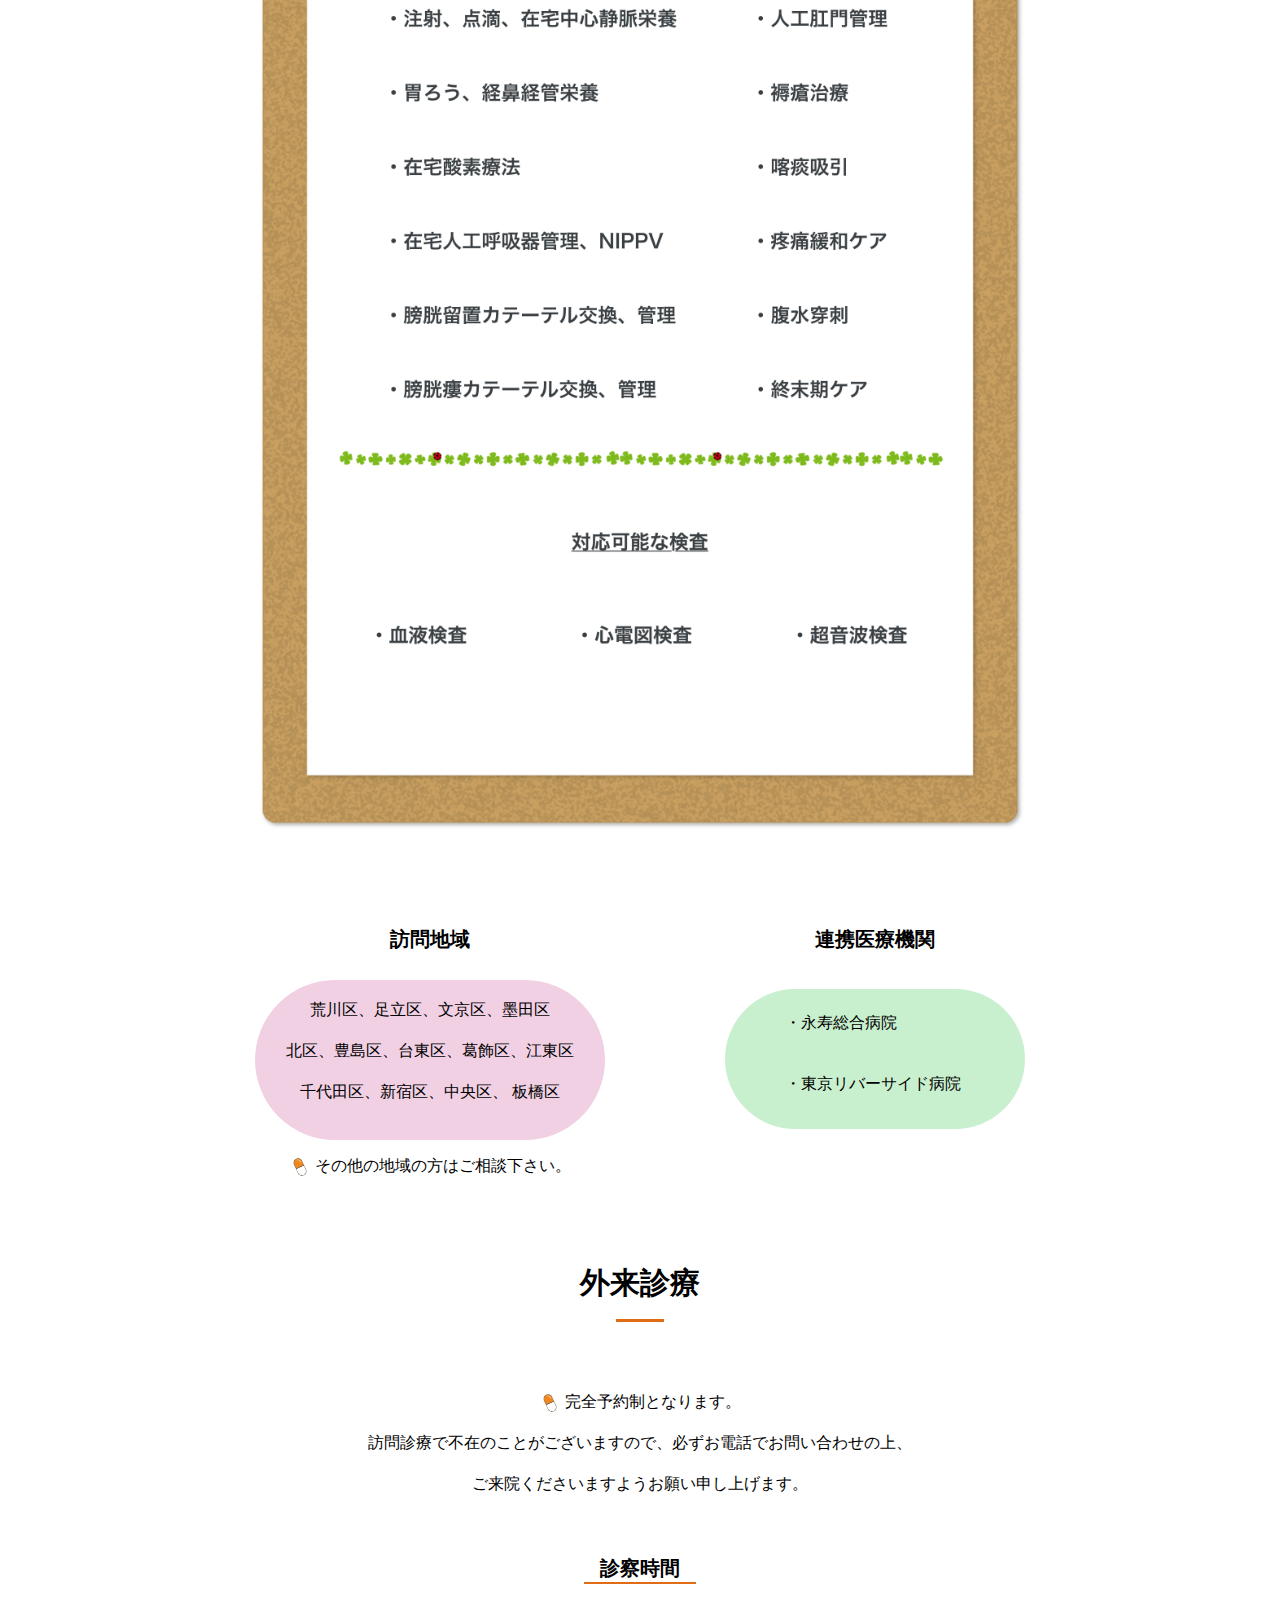
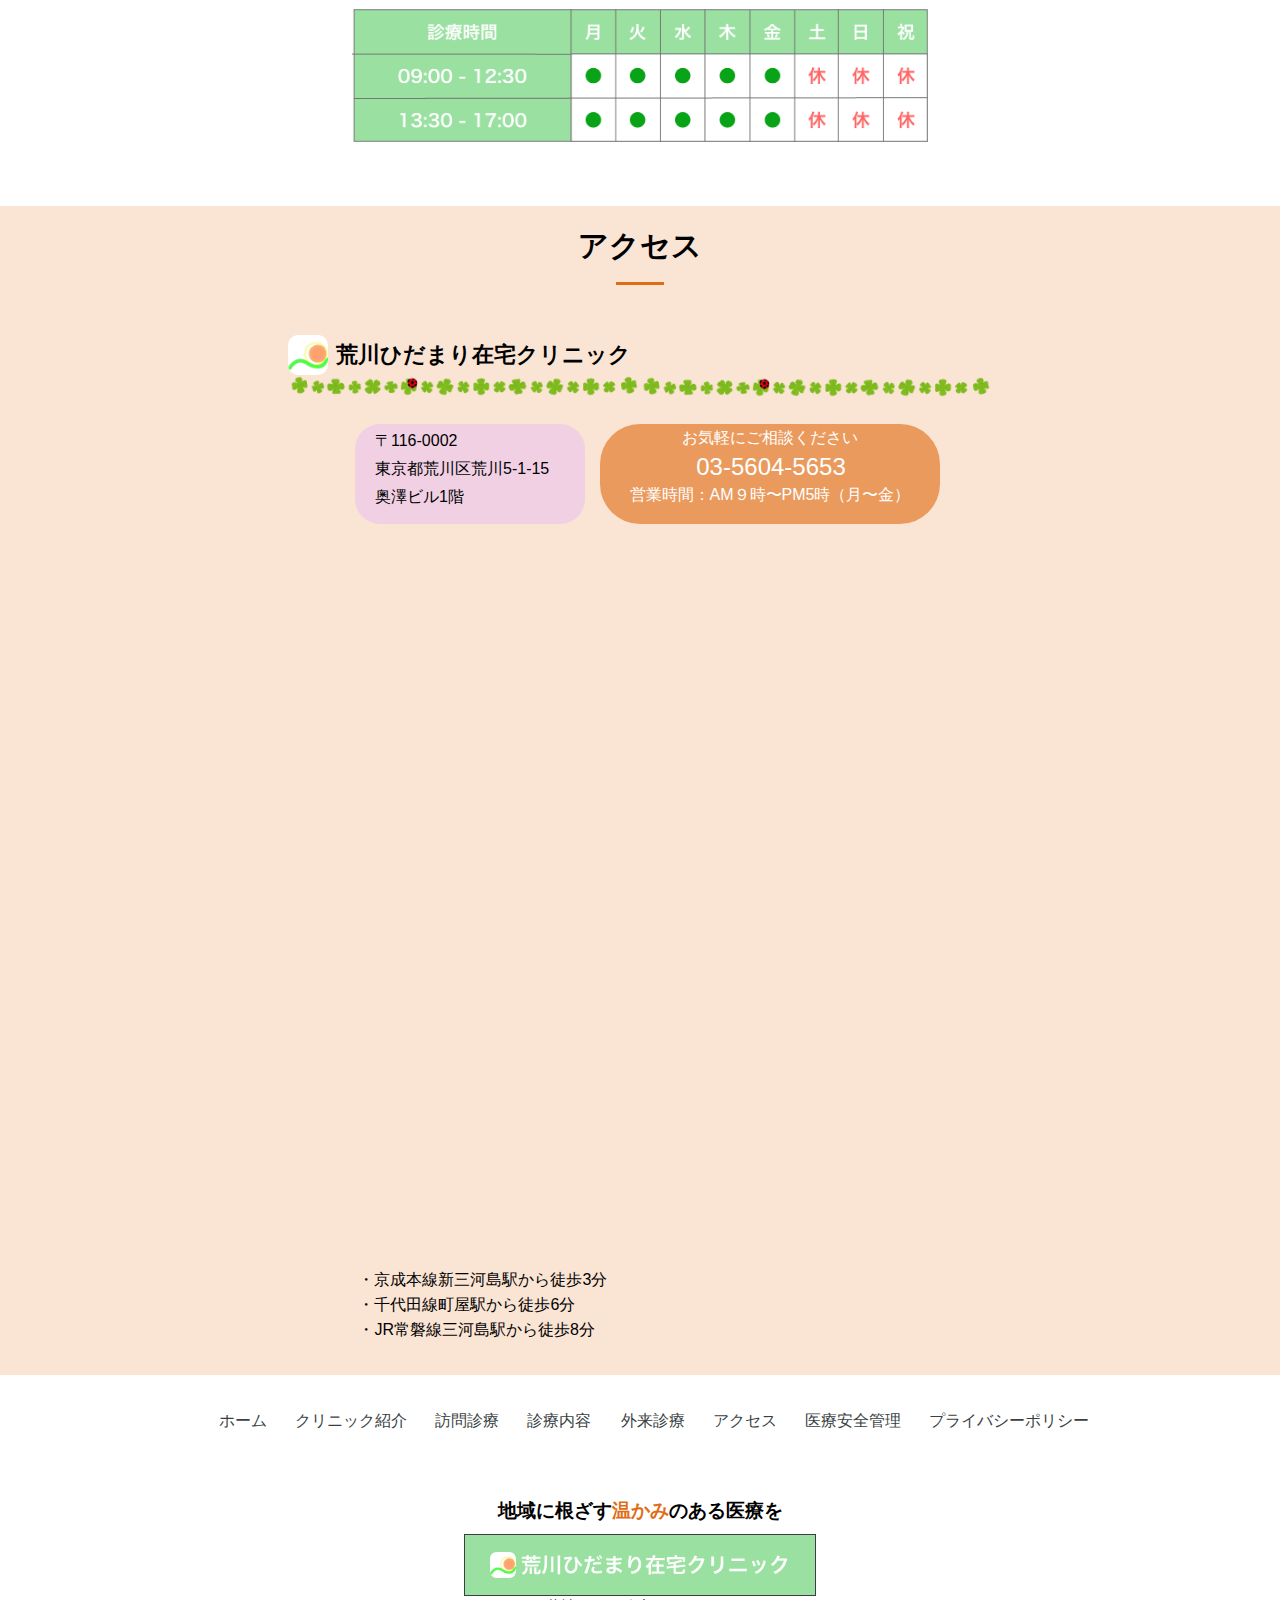
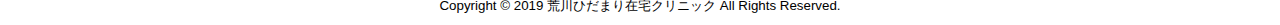
==== commit 4d4e28e2: "update" ====
--- a/index.html
+++ b/index.html
@@ -2,8 +2,14 @@
 <html lang="ja">
 	<head>
 		<meta charset="UTF-8" />
-		<meta name="keywords" content="荒川ひだまり在宅クリニック,在宅診療,訪問診療,医療,東京都,荒川区">
-		<meta name="description" content="荒川ひだまり在宅クリニックは、在宅診療所として、地域と積極的に連携し、在宅での療養生活を続けられるようにサポート致します。総合病院や専門医にかかられている方も、主治医と連携し診療を行います。">
+		<meta
+			name="keywords"
+			content="荒川ひだまり在宅クリニック,在宅診療,訪問診療,医療,東京都,荒川区"
+		/>
+		<meta
+			name="description"
+			content="荒川ひだまり在宅クリニックは、在宅診療所として、地域と積極的に連携し、在宅での療養生活を続けられるようにサポート致します。総合病院や専門医にかかられている方も、主治医と連携し診療を行います。"
+		/>
 		<meta name="viewport" content="width=device-width, initial-scale=1.0" />
 		<meta http-equiv="X-UA-Compatible" content="ie=edge" />
 		<title>荒川ひだまり在宅クリニック</title>
@@ -60,11 +66,6 @@
 					alt="荒川ひだまり在宅クリニック院長の友達との海外旅行写真②"
 				/>
 				<img
-					src="img/slide_img07_Fotor.jpg"
-					loading="lazy"
-					alt="荒川ひだまり在宅クリニック院長の友達との海外旅行写真③"
-				/>
-				<img
 					src="img/slide_img04_Fotor.jpg"
 					loading="lazy"
 					alt="荒川ひだまり在宅クリニックで飼っている金魚の写真①"
@@ -138,15 +139,15 @@
 					<p>クリニック紹介</p></a
 				>
 				<a href="#visiting-clinic"
-				><li class="fas fa-briefcase-medical"></li>
-				<p>訪問診療</p></a
+					><li class="fas fa-briefcase-medical"></li>
+					<p>訪問診療</p></a
 				>
 				<a href="#service"
-				><li class="fas fa-clipboard"></li>
-				<p>診療内容</p></a
+					><li class="fas fa-clipboard"></li>
+					<p>診療内容</p></a
 				>
 				<a href="#outpatient"
-				><li class="fas fa-user-md"></li>
+					><li class="fas fa-user-md"></li>
 					<p>外来診療</p></a
 				>
 				<a href="#access"
@@ -330,7 +331,11 @@
 						<div class="heading-underline"></div>
 					</div>
 					<div class="service-contents">
-						<img src="img/woodmenu.png" loading="lazy" alt="診察で対応可能な処置と検査項目" />
+						<img
+							src="img/woodmenu.png"
+							loading="lazy"
+							alt="診察で対応可能な処置と検査項目"
+						/>
 					</div>
 					<div class="sub-info">
 						<div class="visiting-area">
@@ -412,11 +417,11 @@
 							<p>
 								<iframe
 									style="BORDER-TOP: 0px; BORDER-RIGHT: 0px; BORDER-BOTTOM: 0px; BORDER-LEFT: 0px"
-									height="600"
+									height="700"
 									src="https://www.google.com/maps/embed?pb=!1m18!1m12!1m3!1d6477.141175793988!2d139.77134361840973!3d35.73677794759136!2m3!1f0!2f0!3f0!3m2!1i1024!2i768!4f13.1!3m3!1m2!1s0x60188e773e58adbf%3A0x28fab18ea7a4468!2z44CSMTE2LTAwMDIg5p2x5Lqs6YO96I2S5bed5Yy66I2S5bed77yV5LiB55uu77yR4oiS77yR77yVIOWlpea-pOODk-ODqyAx6ZqO!5e0!3m2!1sja!2sjp!4v1522905215464"
 									frameborder="0"
 									loading="lazy"
-									width="600"
+									width="700"
 									allowfullscreen
 								></iframe>
 							</p>
--- a/css/styles.css
+++ b/css/styles.css
@@ -440,18 +440,18 @@
 	height: 400px;
 	border-radius: 20%;
 	background: -moz-radial-gradient(
-		rgba(215, 250, 210, 0.27) 0%,
-		rgba(146, 242, 165, 0.8) 70%,
+		rgba(215, 250, 210, 0.27) -50%,
+		rgba(146, 242, 165, 0.8) 40%,
 		#9dfaaf 100%
 	);
 	background: -webkit-radial-gradient(
-		rgba(215, 250, 210, 0.27) 0%,
-		rgba(146, 242, 165, 0.8) 70%,
+		rgba(215, 250, 210, 0.27) -50%,
+		rgba(146, 242, 165, 0.8) 40%,
 		#9dfaaf 100%
 	);
 	background: radial-gradient(
-		rgba(215, 250, 210, 0.27) 0%,
-		rgba(146, 242, 165, 0.8) 70%,
+		rgba(215, 250, 210, 0.27) -50%,
+		rgba(146, 242, 165, 0.8) 40%,
 		#9dfaaf 100%
 	);
 	position: relative;
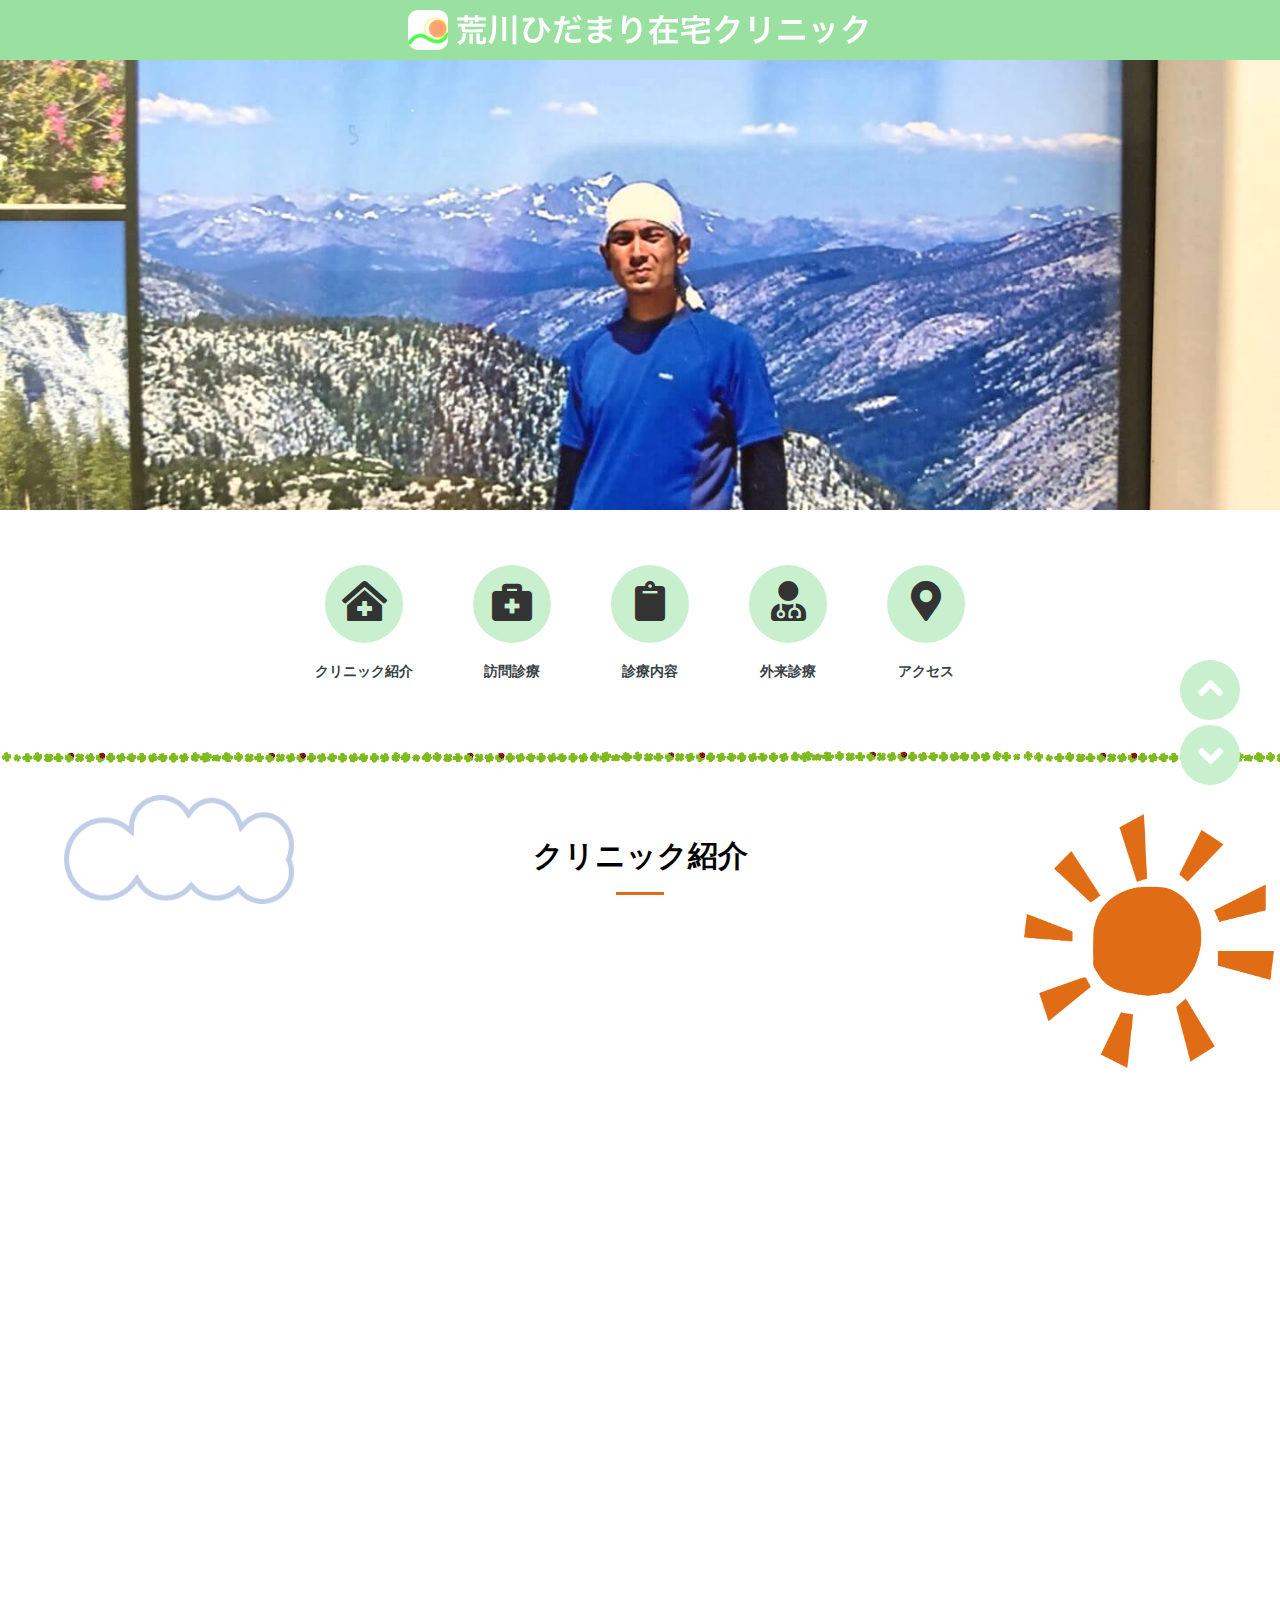
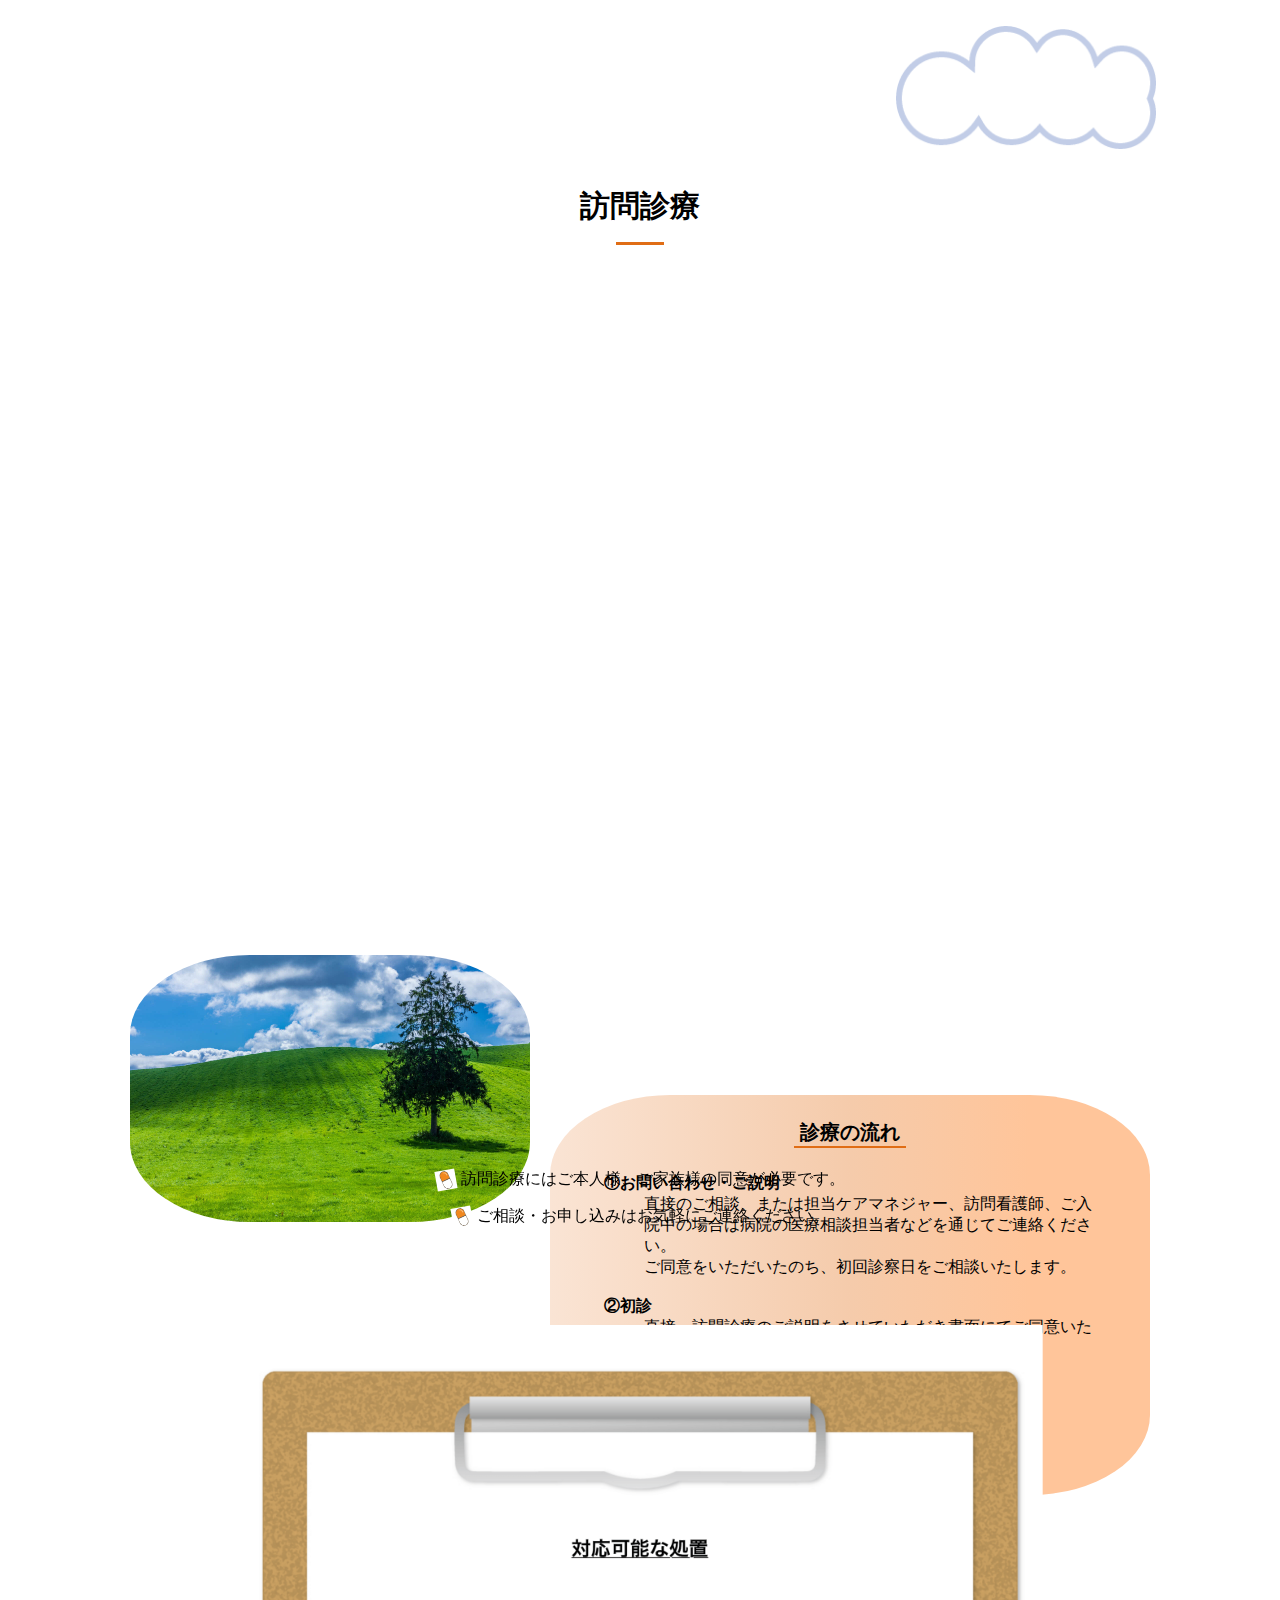
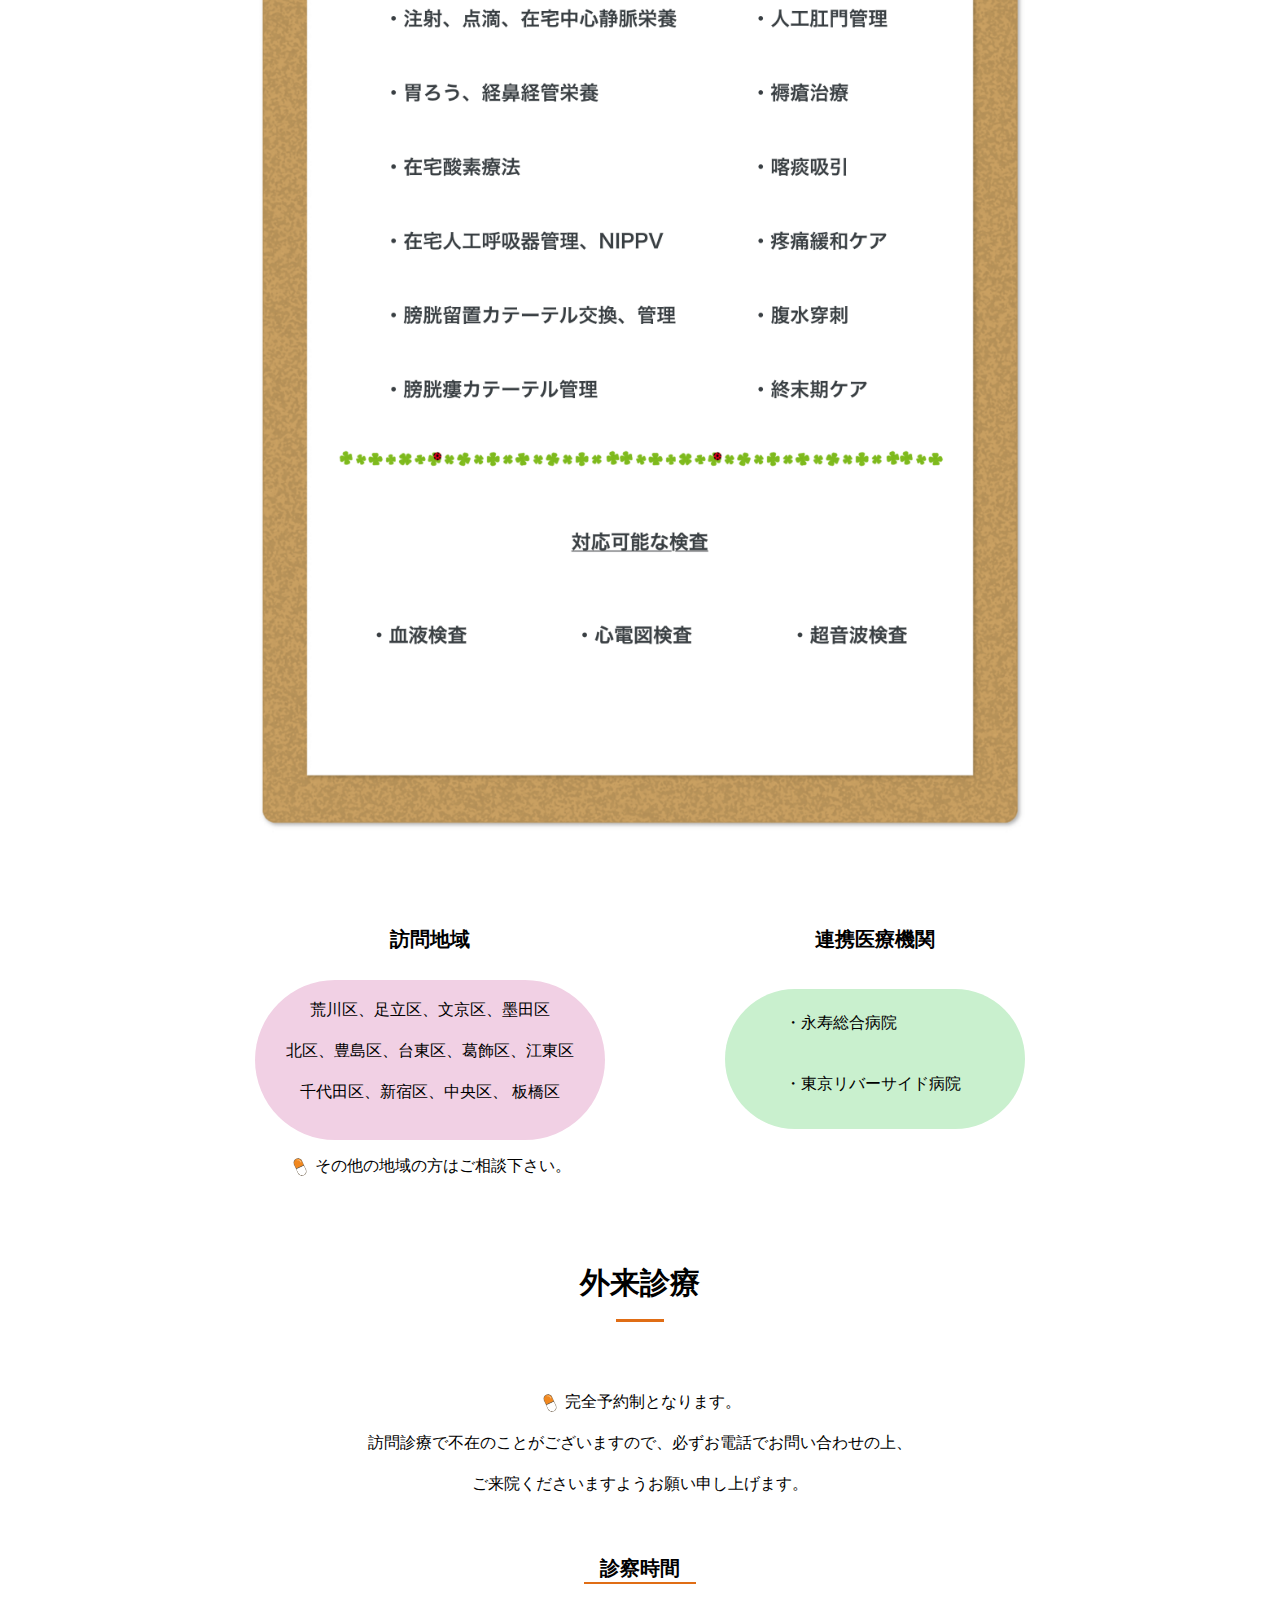
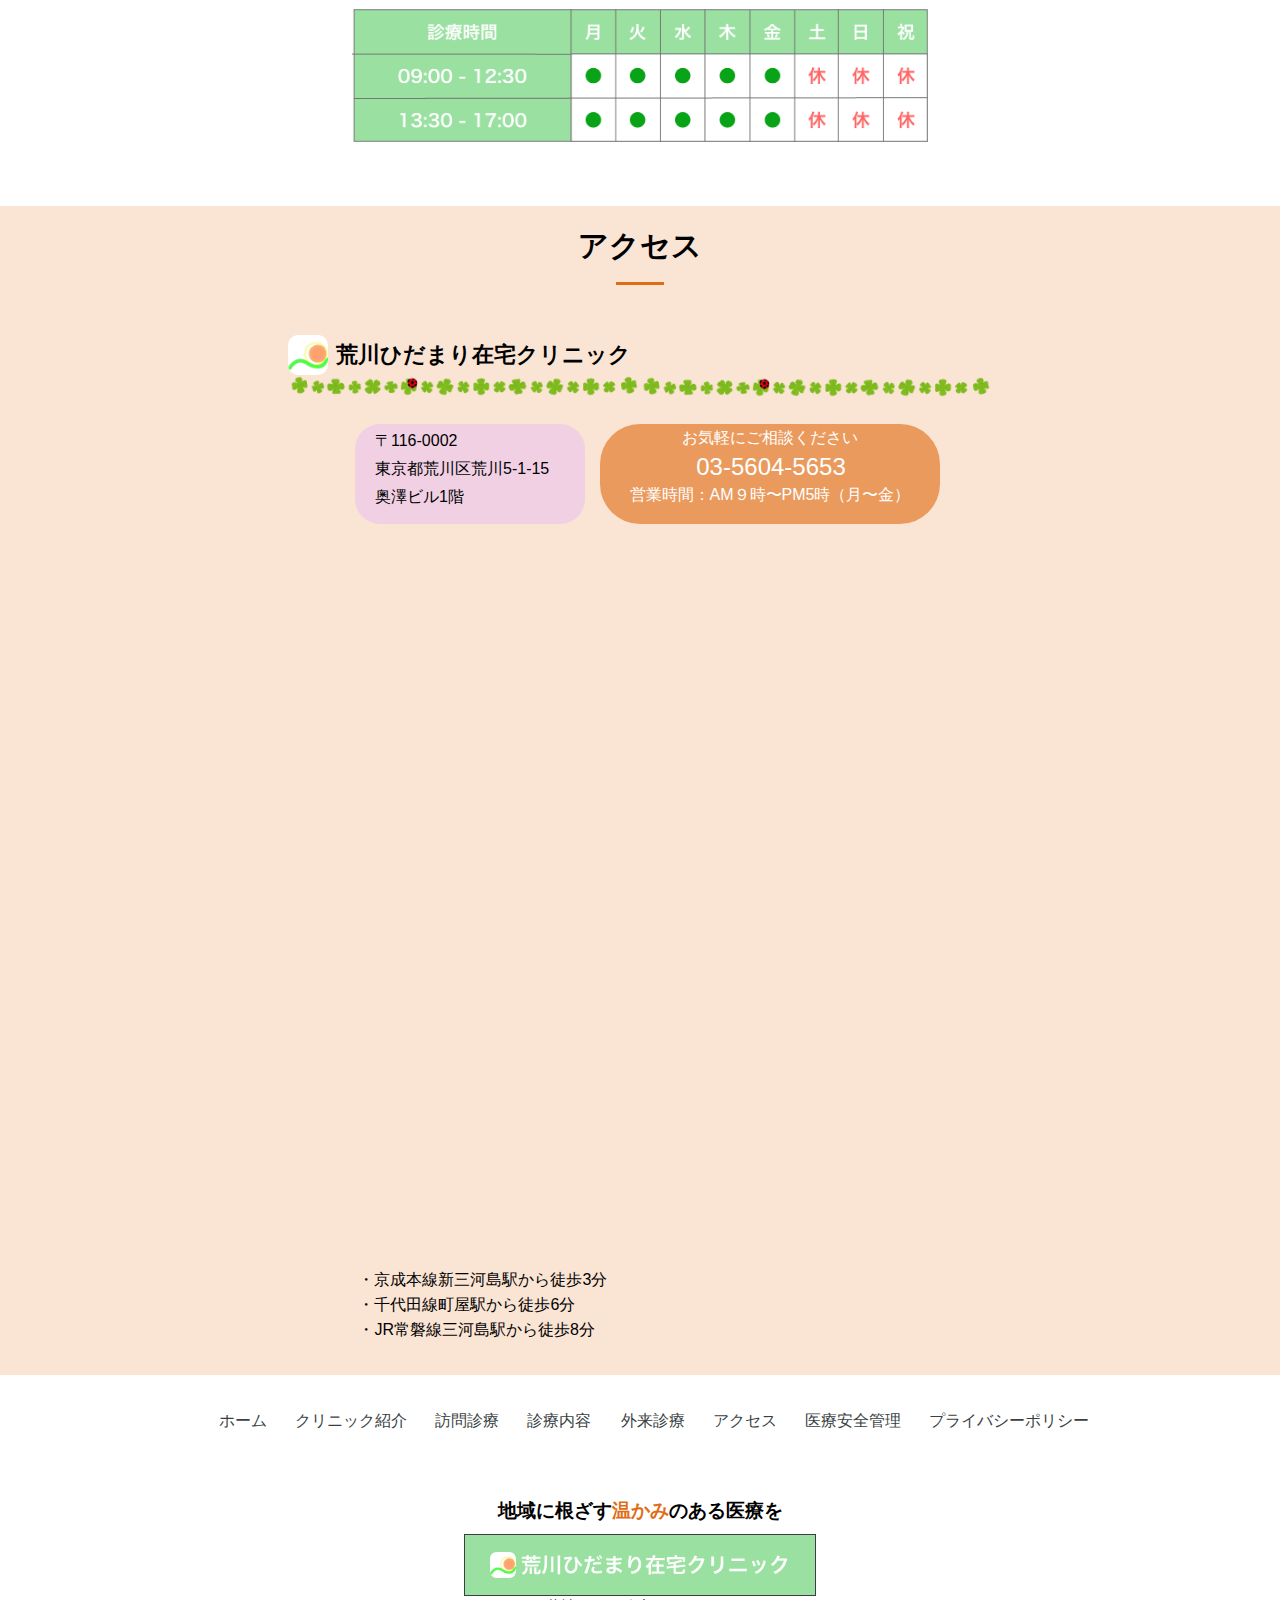
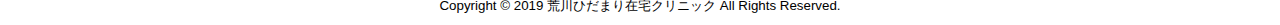
==== commit 5cf7edaa: "update" ====
--- a/index.html
+++ b/index.html
@@ -421,7 +421,7 @@
 									src="https://www.google.com/maps/embed?pb=!1m18!1m12!1m3!1d6477.141175793988!2d139.77134361840973!3d35.73677794759136!2m3!1f0!2f0!3f0!3m2!1i1024!2i768!4f13.1!3m3!1m2!1s0x60188e773e58adbf%3A0x28fab18ea7a4468!2z44CSMTE2LTAwMDIg5p2x5Lqs6YO96I2S5bed5Yy66I2S5bed77yV5LiB55uu77yR4oiS77yR77yVIOWlpea-pOODk-ODqyAx6ZqO!5e0!3m2!1sja!2sjp!4v1522905215464"
 									frameborder="0"
 									loading="lazy"
-									width="700"
+									width="800"
 									allowfullscreen
 								></iframe>
 							</p>
--- a/css/styles.css
+++ b/css/styles.css
@@ -439,21 +439,7 @@
 	width: 550px;
 	height: 400px;
 	border-radius: 20%;
-	background: -moz-radial-gradient(
-		rgba(215, 250, 210, 0.27) -50%,
-		rgba(146, 242, 165, 0.8) 40%,
-		#9dfaaf 100%
-	);
-	background: -webkit-radial-gradient(
-		rgba(215, 250, 210, 0.27) -50%,
-		rgba(146, 242, 165, 0.8) 40%,
-		#9dfaaf 100%
-	);
-	background: radial-gradient(
-		rgba(215, 250, 210, 0.27) -50%,
-		rgba(146, 242, 165, 0.8) 40%,
-		#9dfaaf 100%
-	);
+	background-color: #9dfaaf;
 	position: relative;
 	top: 200px;
 	margin-right: 5%;
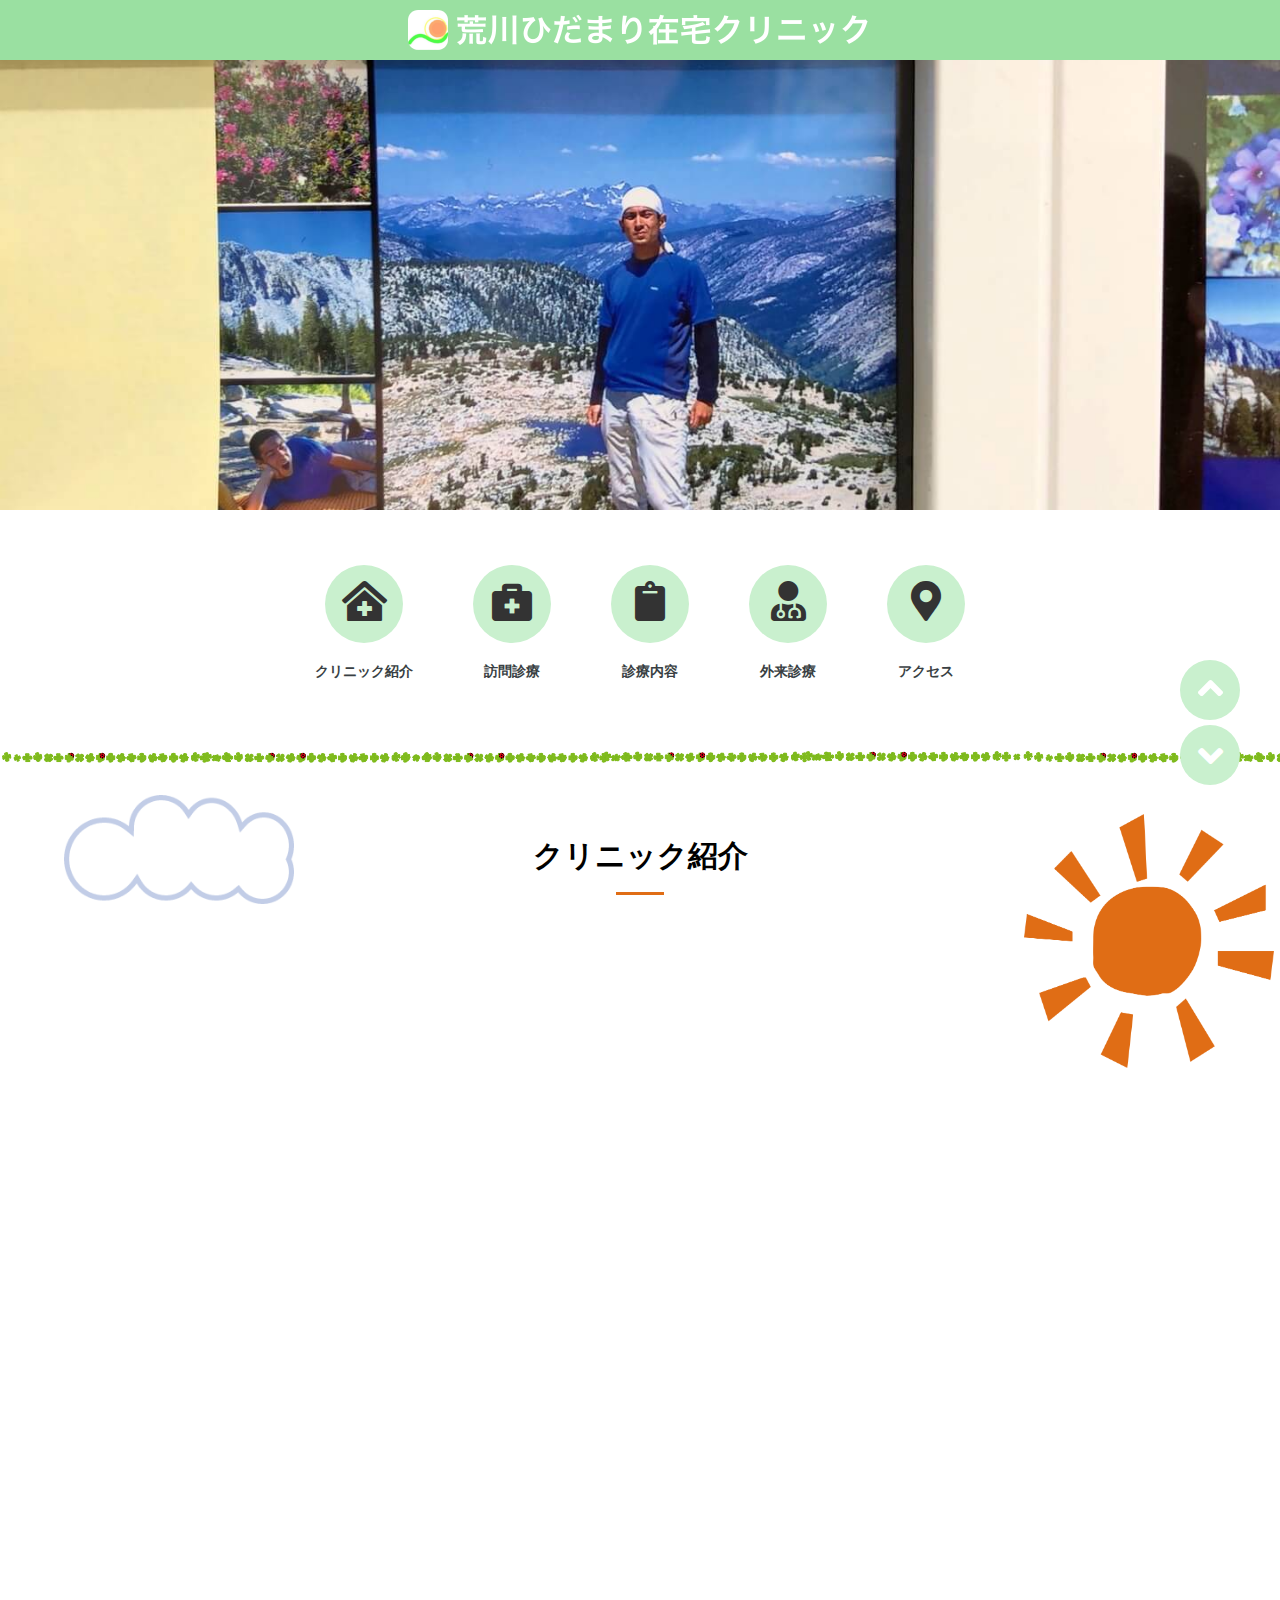
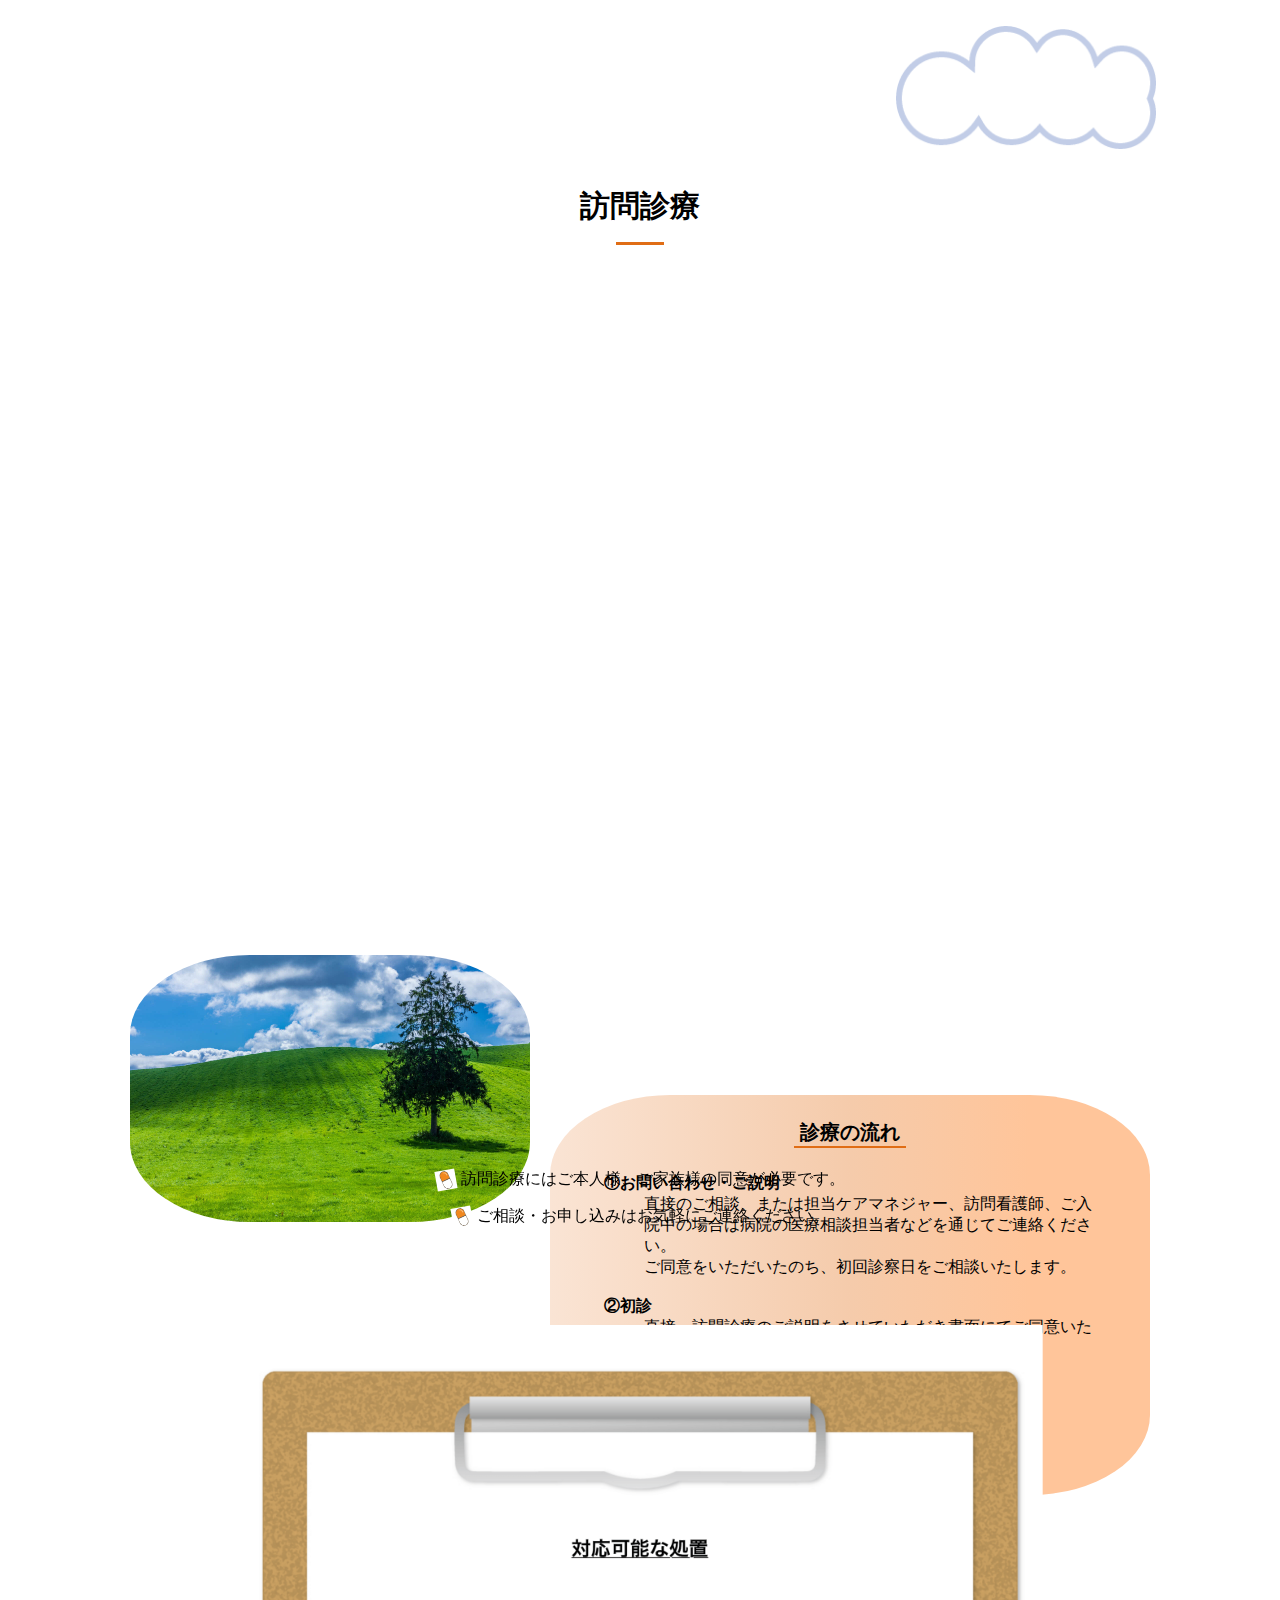
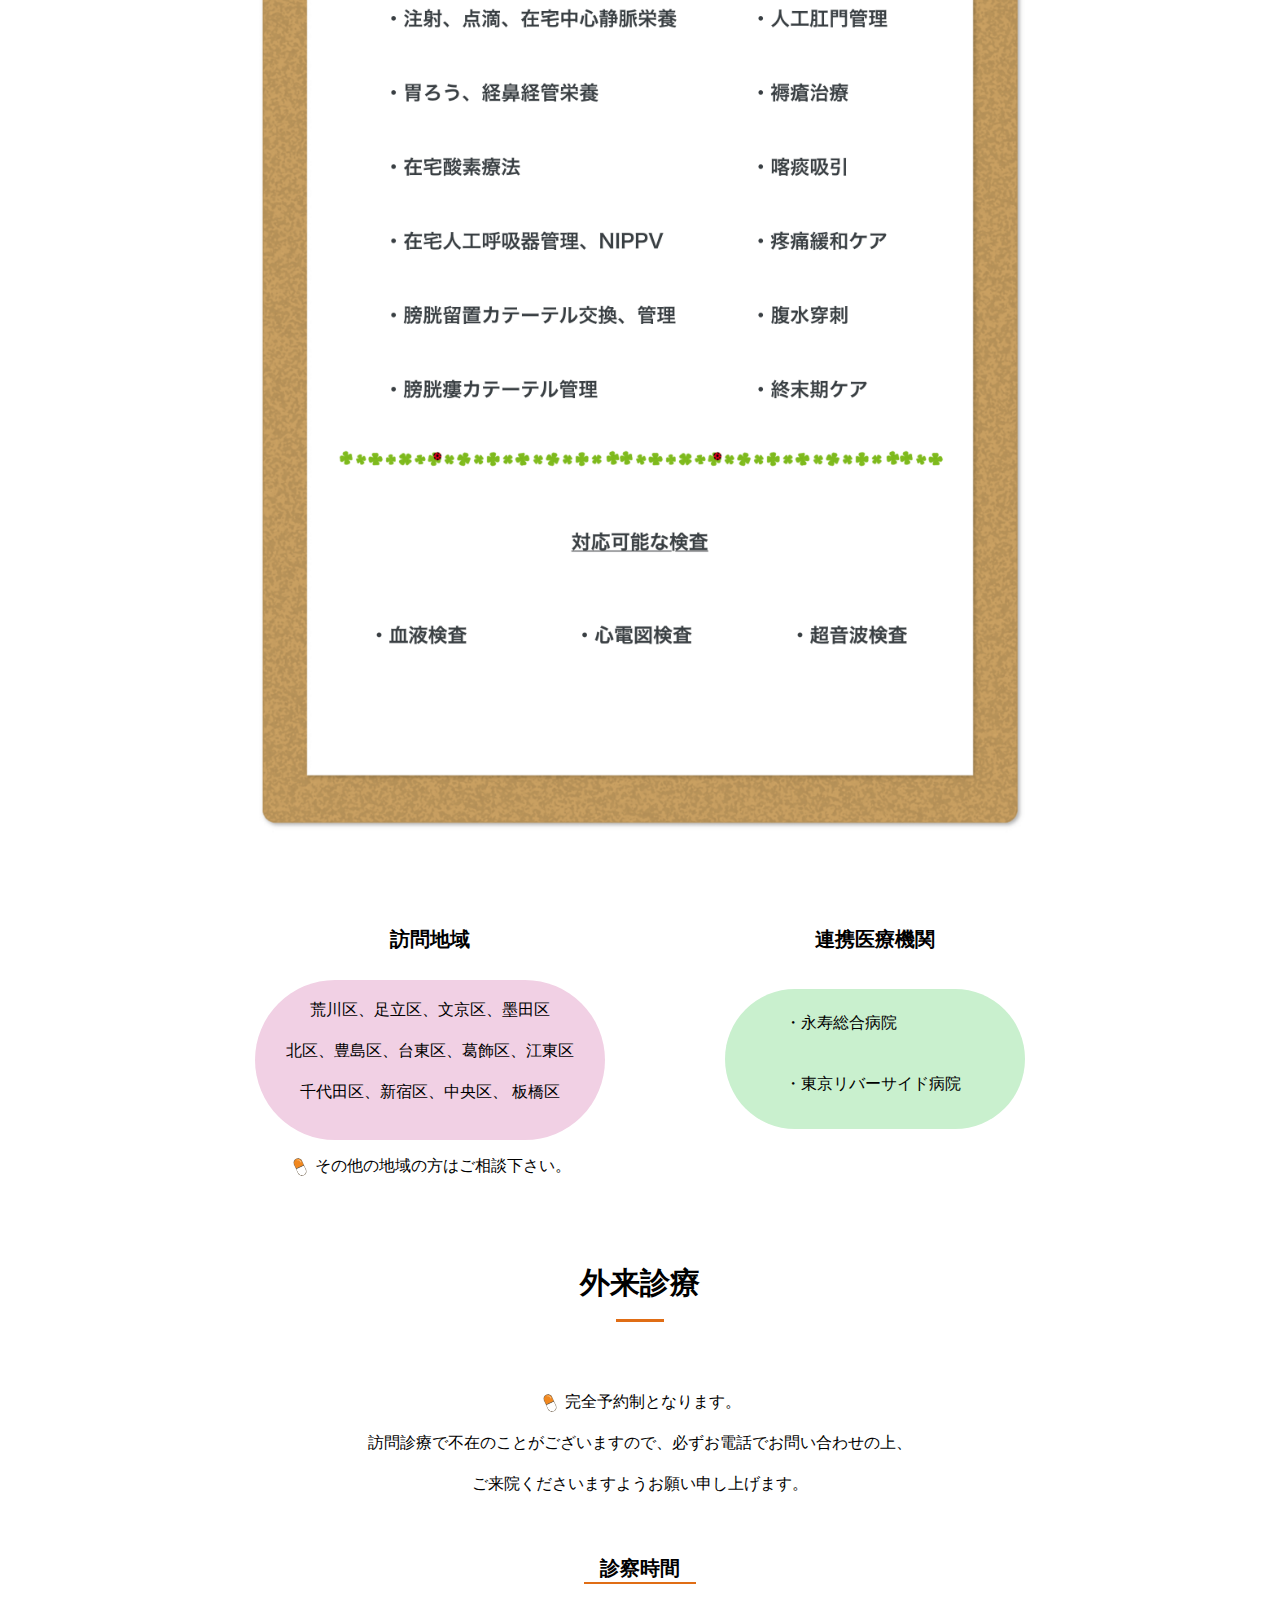
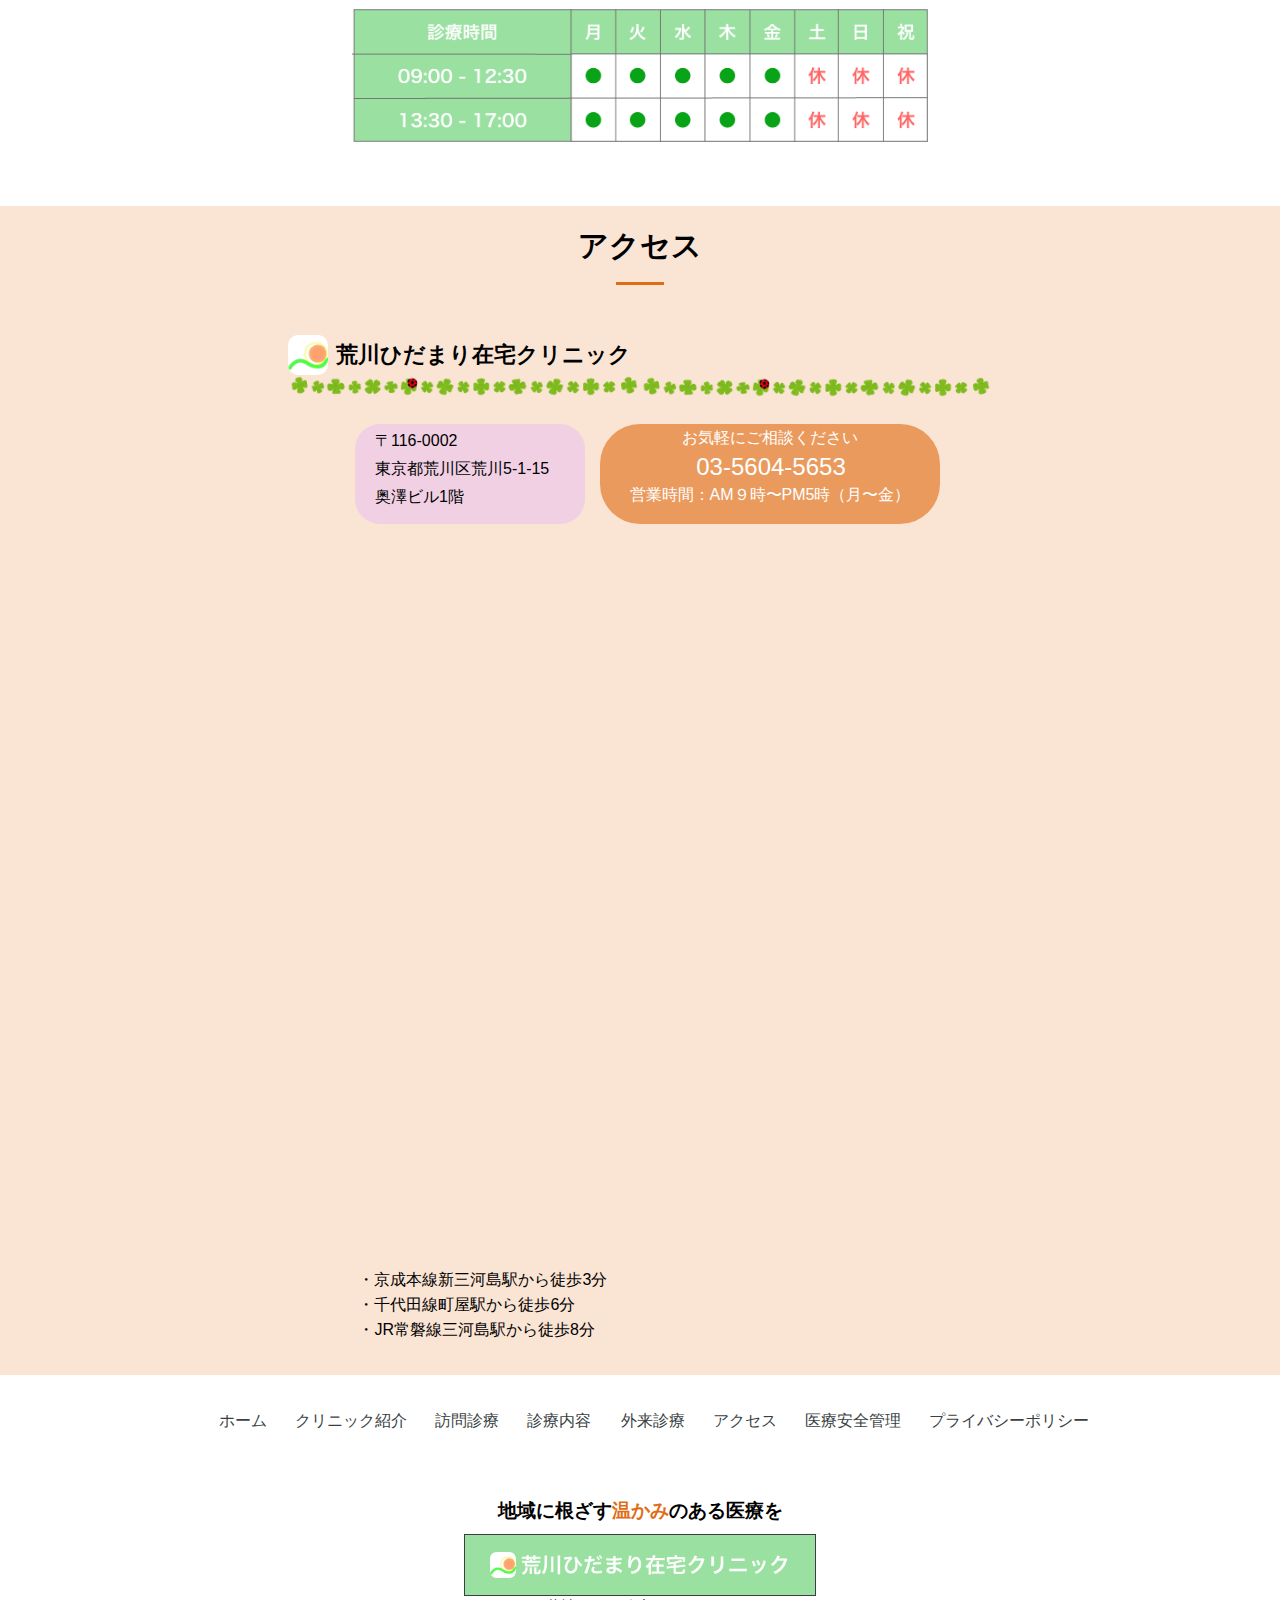
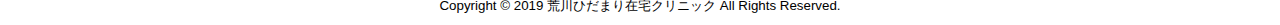
==== commit d5003b95: "hidamari site Deployed" ====
--- a/index.html
+++ b/index.html
@@ -15,7 +15,7 @@
 		<title>荒川ひだまり在宅クリニック</title>
 		<meta name="description" content="" />
 		<meta name="keywords" content="" />
-		<link rel="icon" href="ひだまりロゴ.ico" />
+		<link rel="icon" href="logo.ico" />
 		<link rel="stylesheet" href="css/styles.css" />
 		<link
 			rel="stylesheet"
